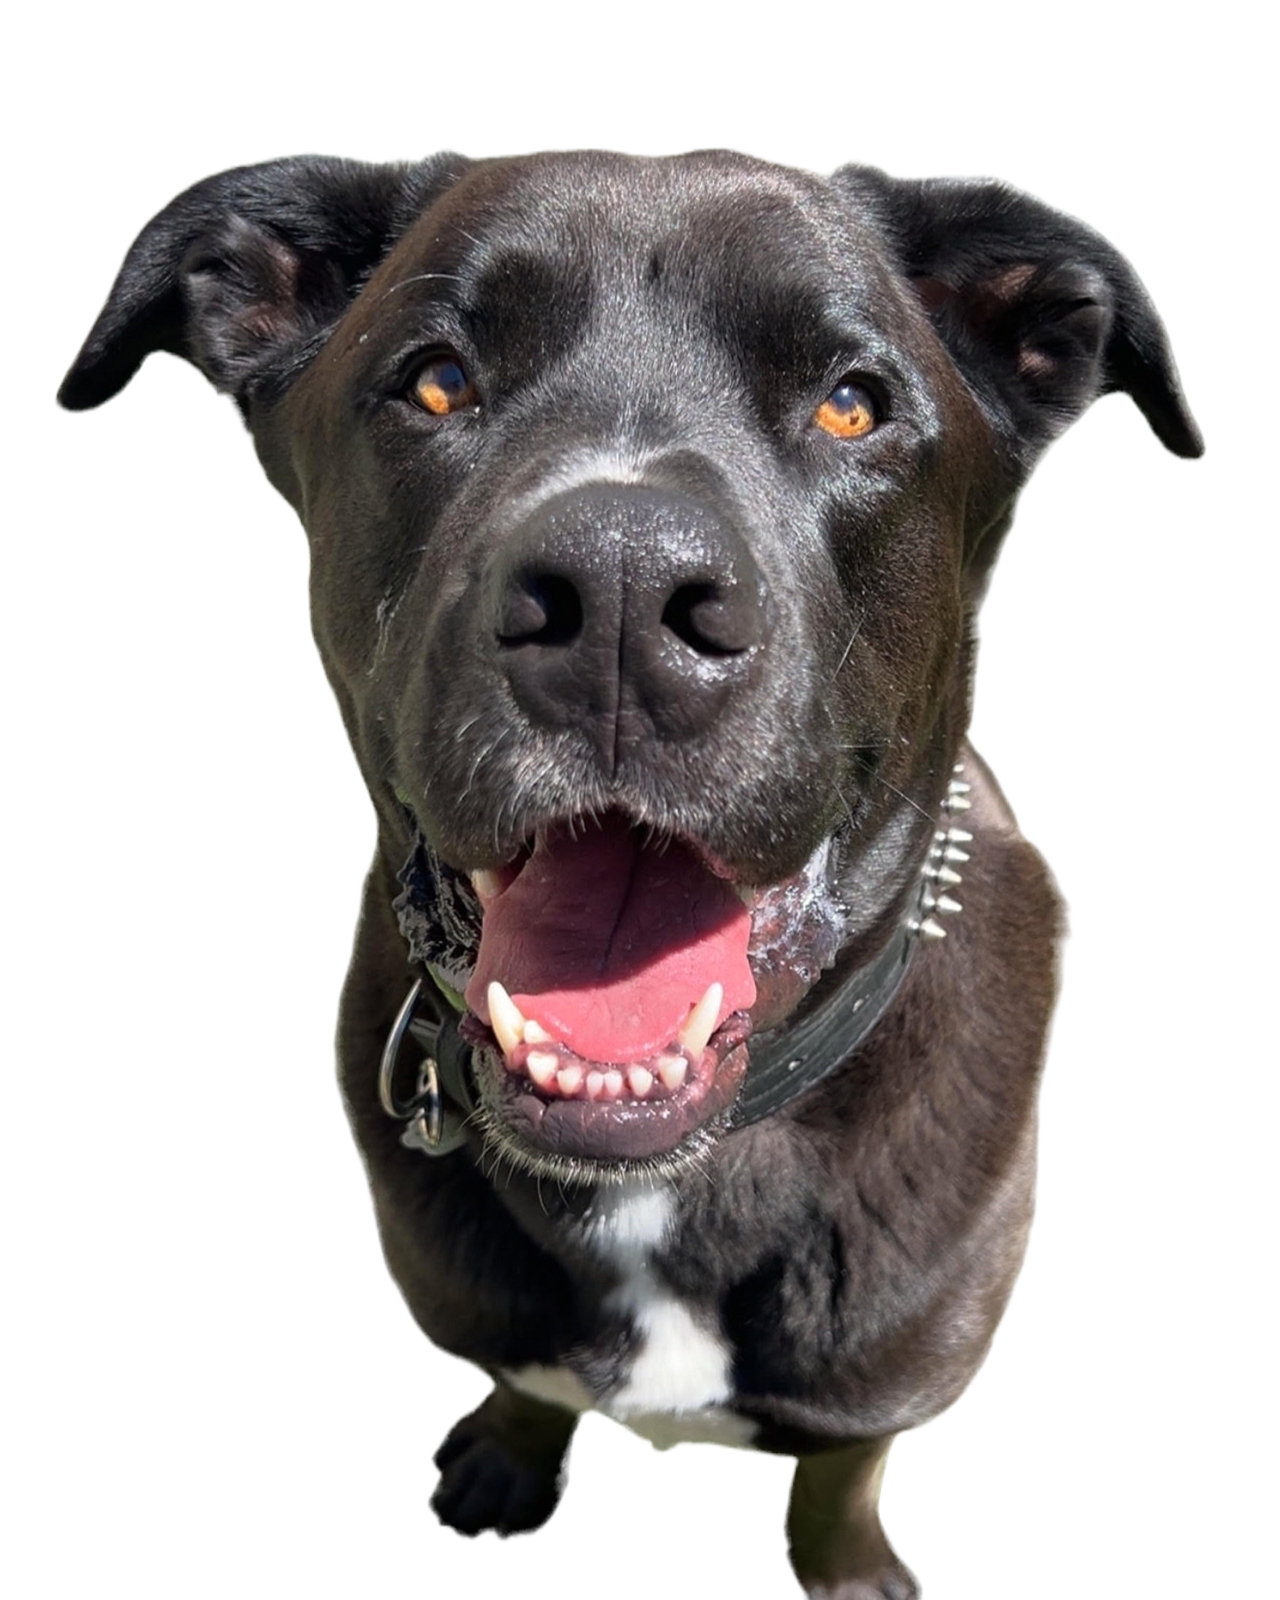
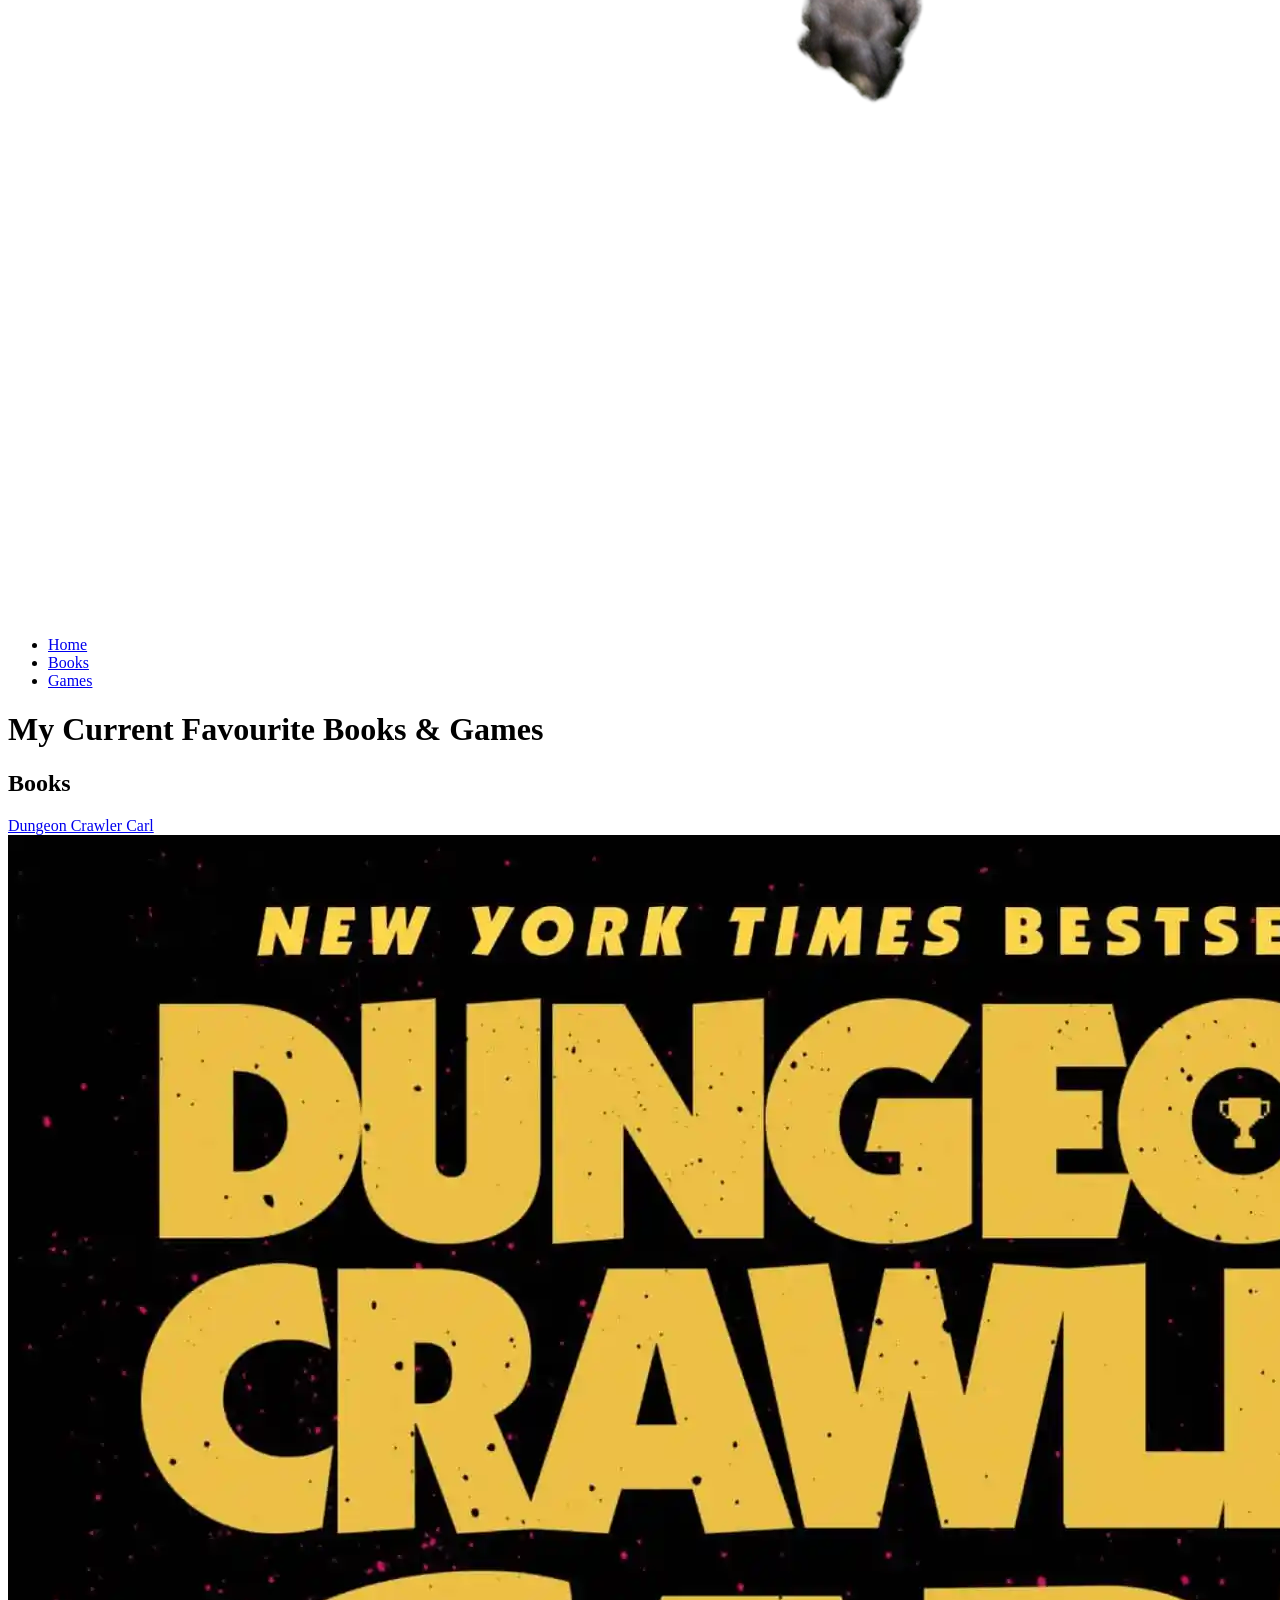
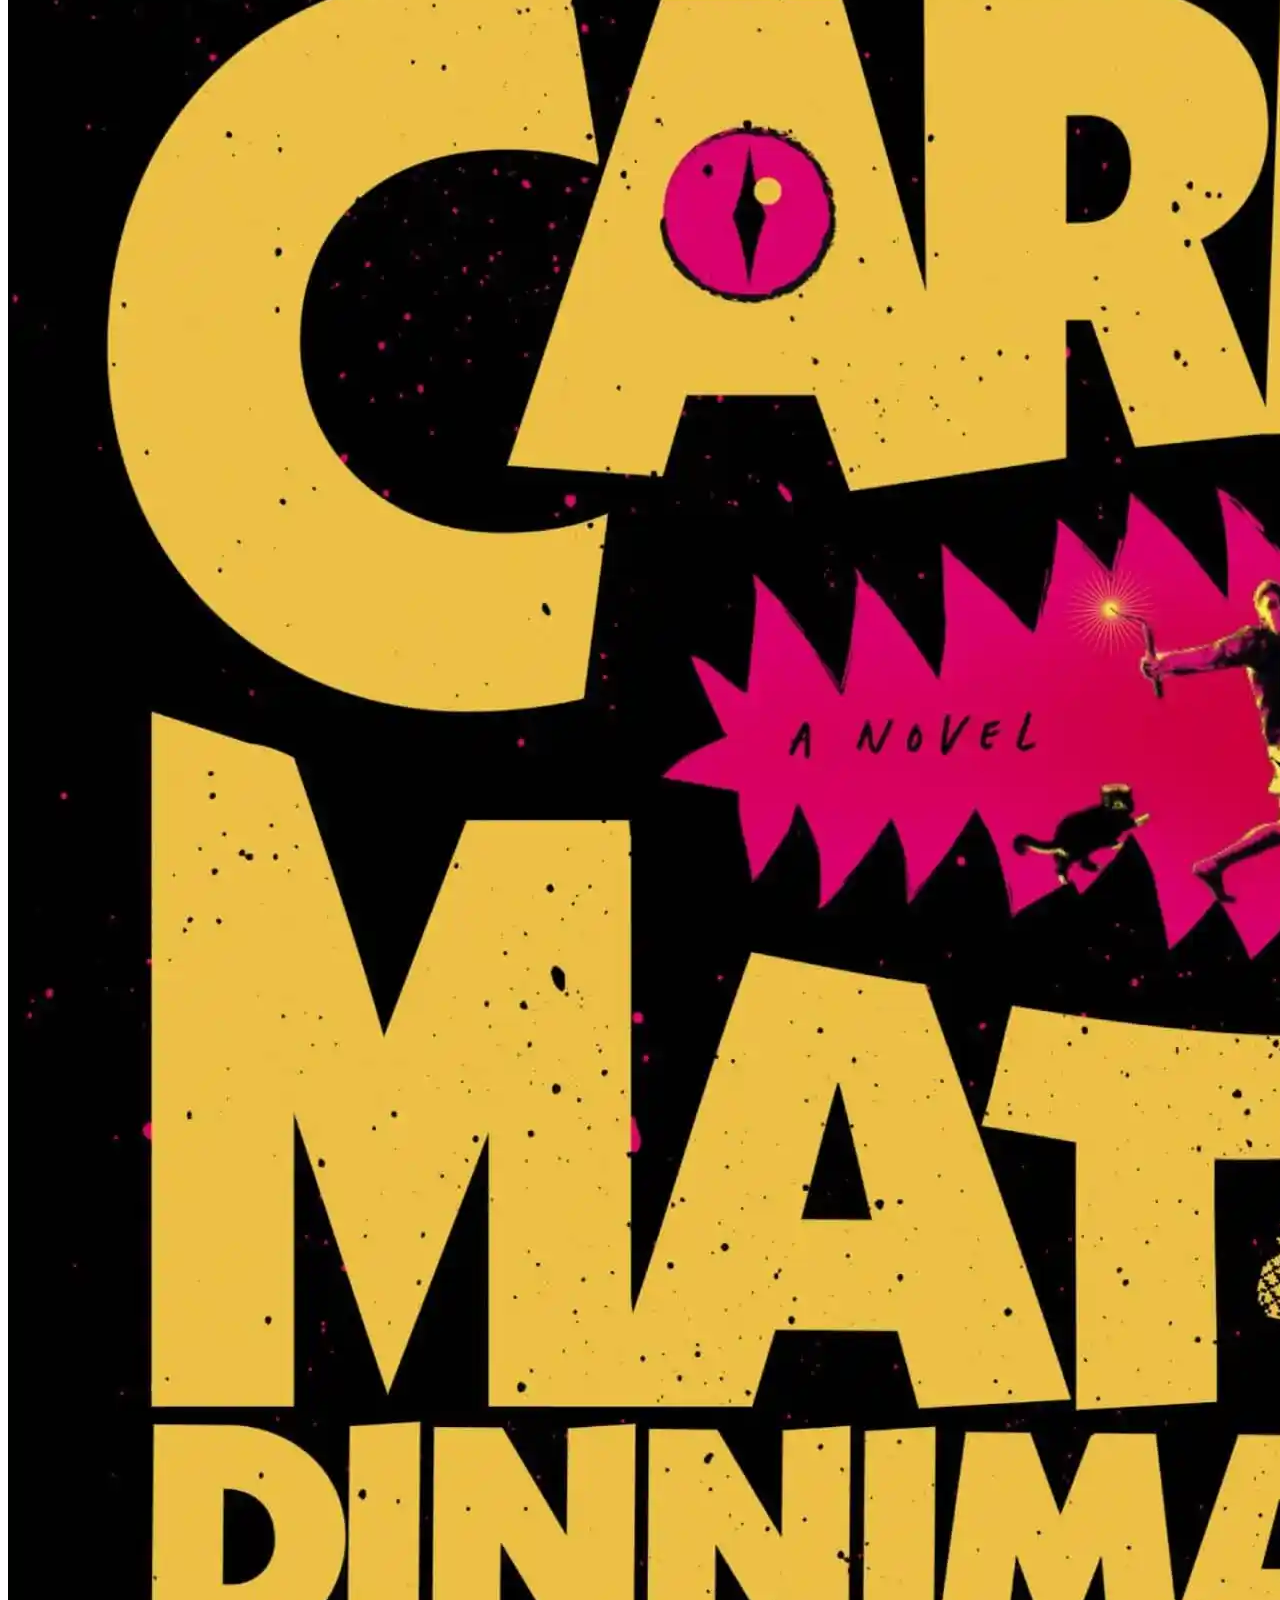
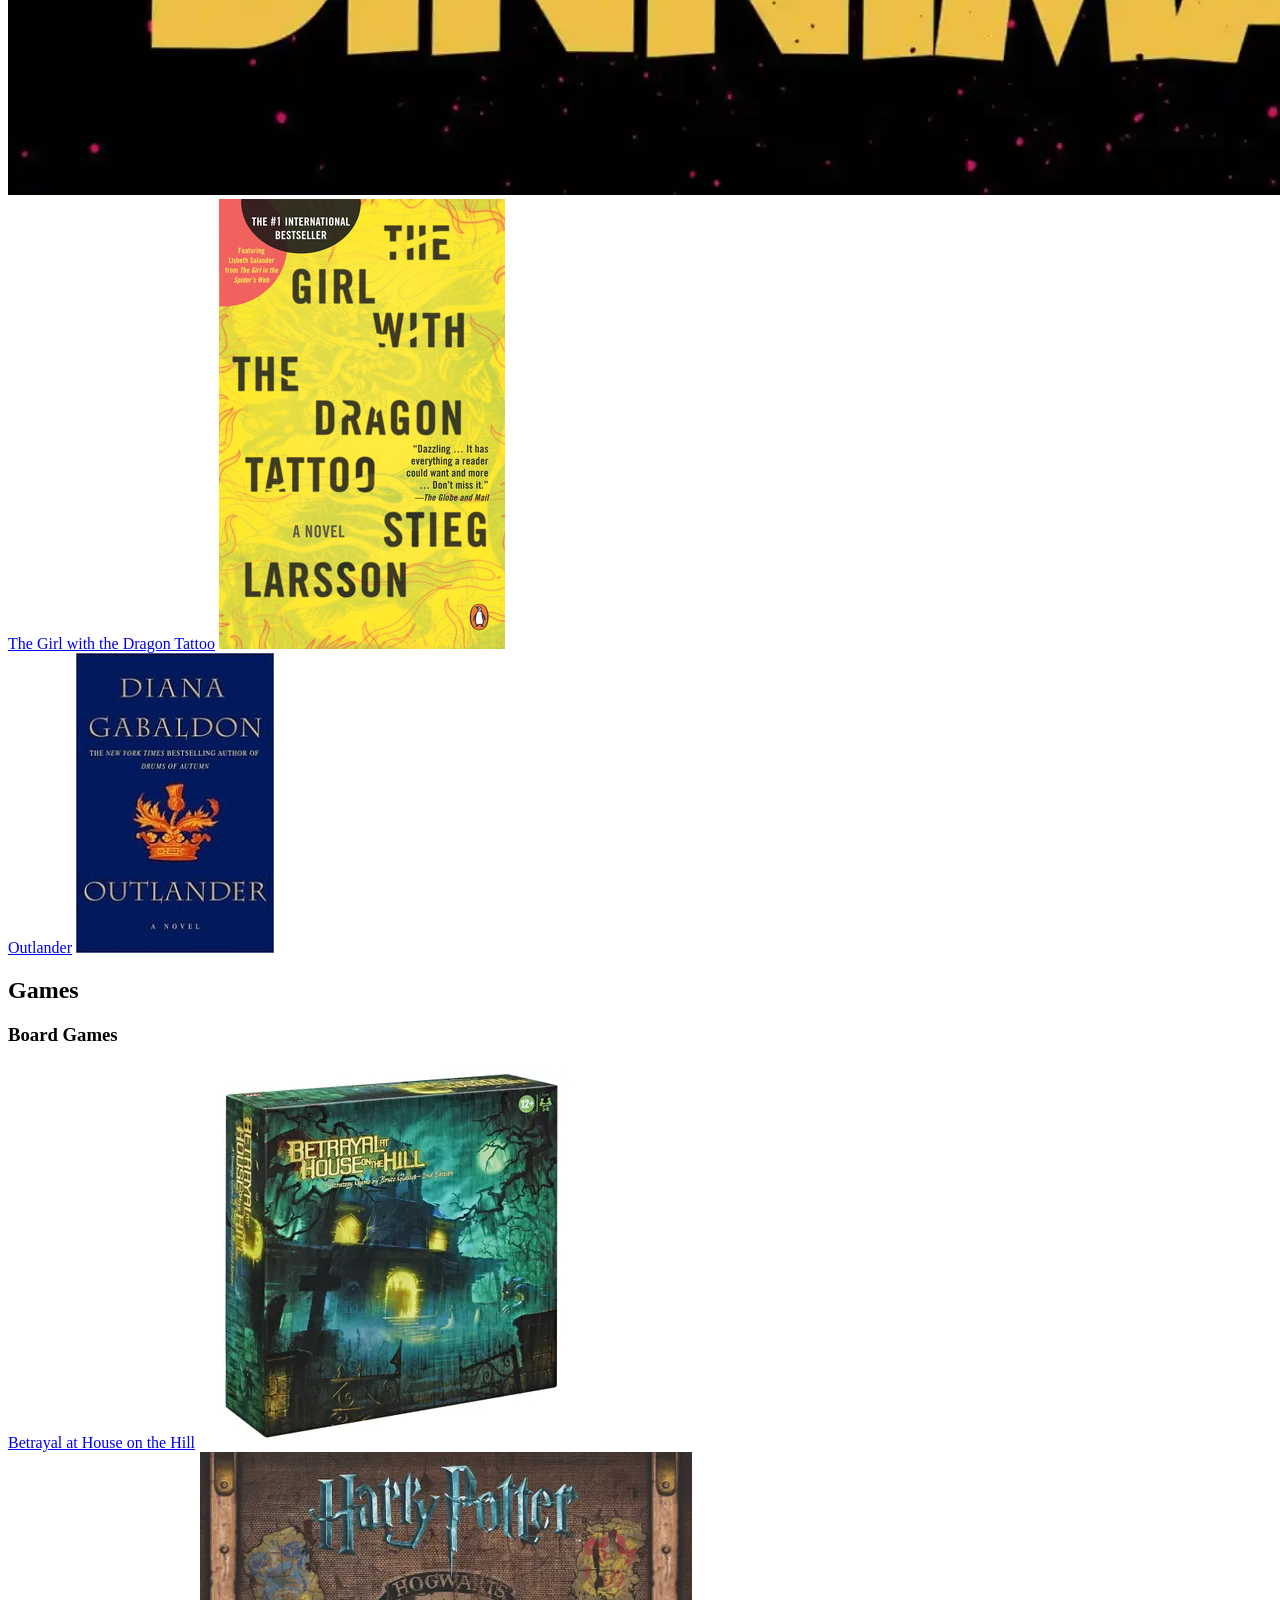
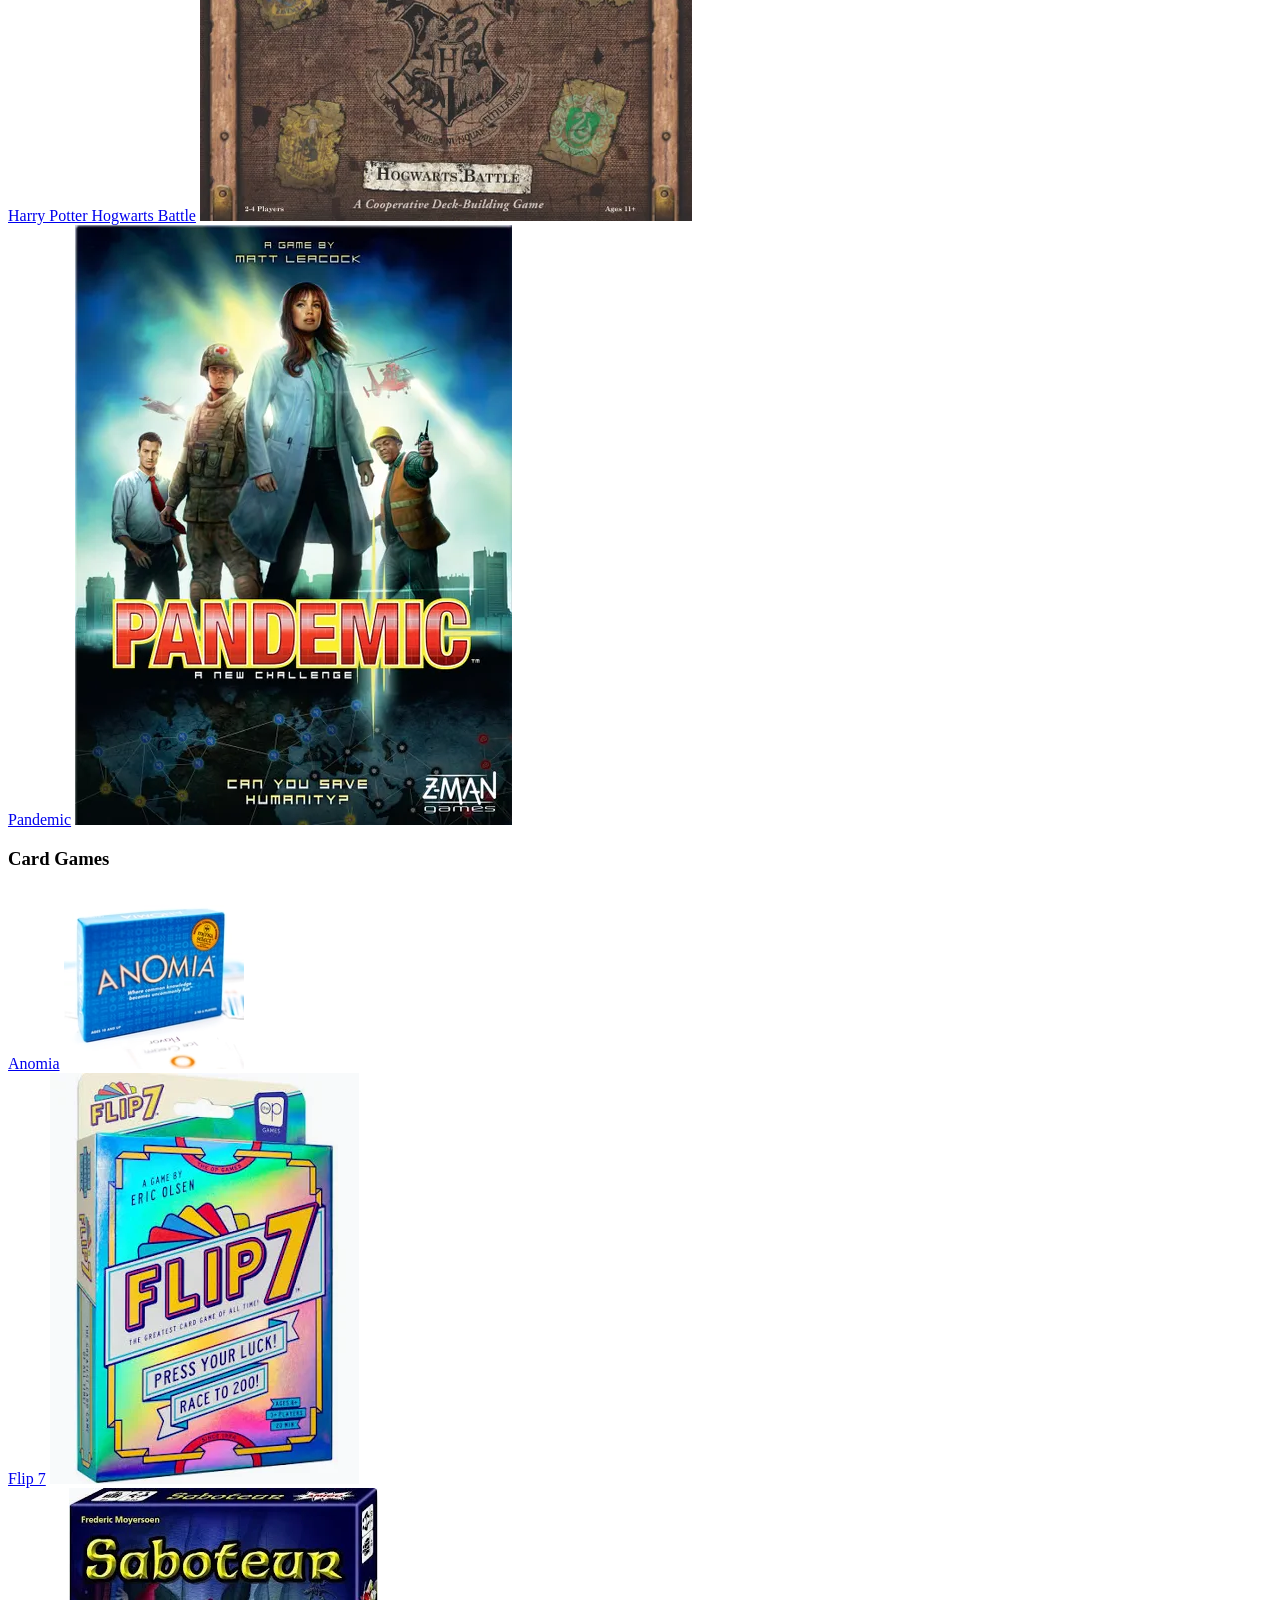
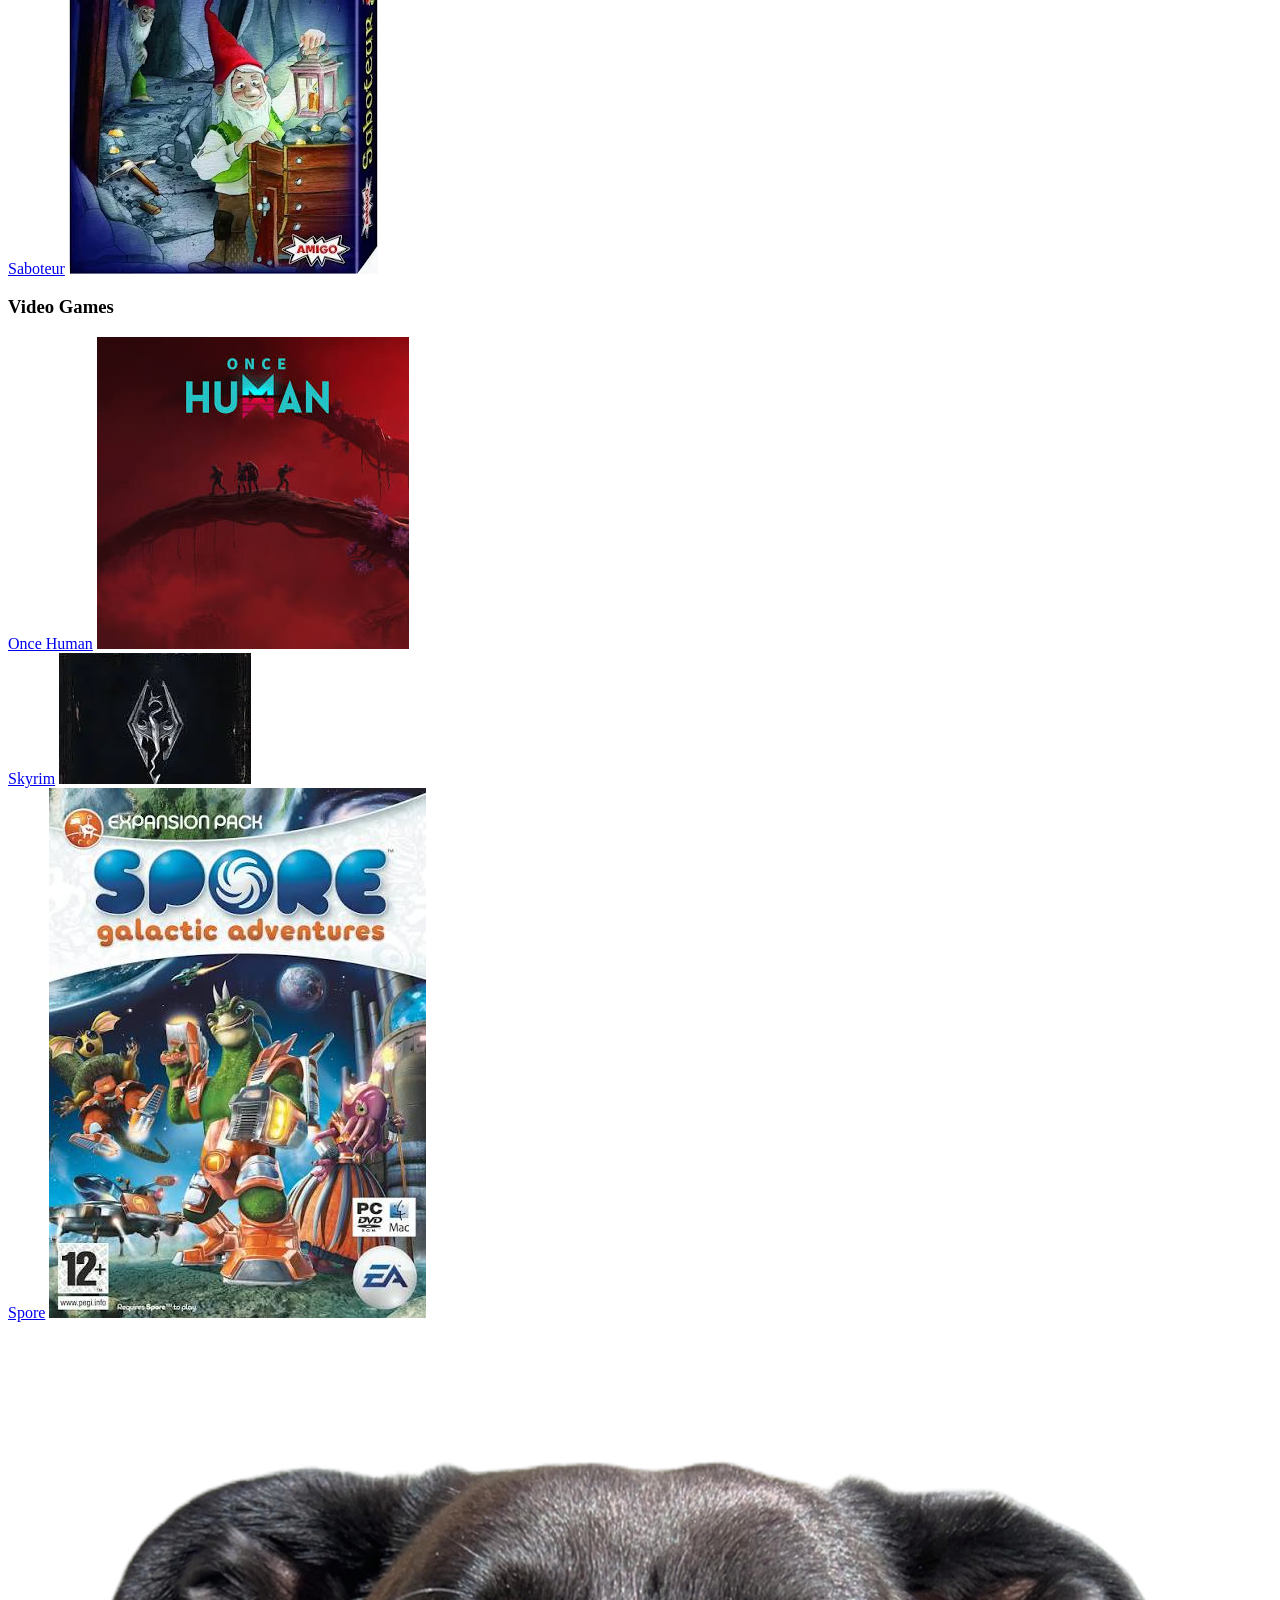
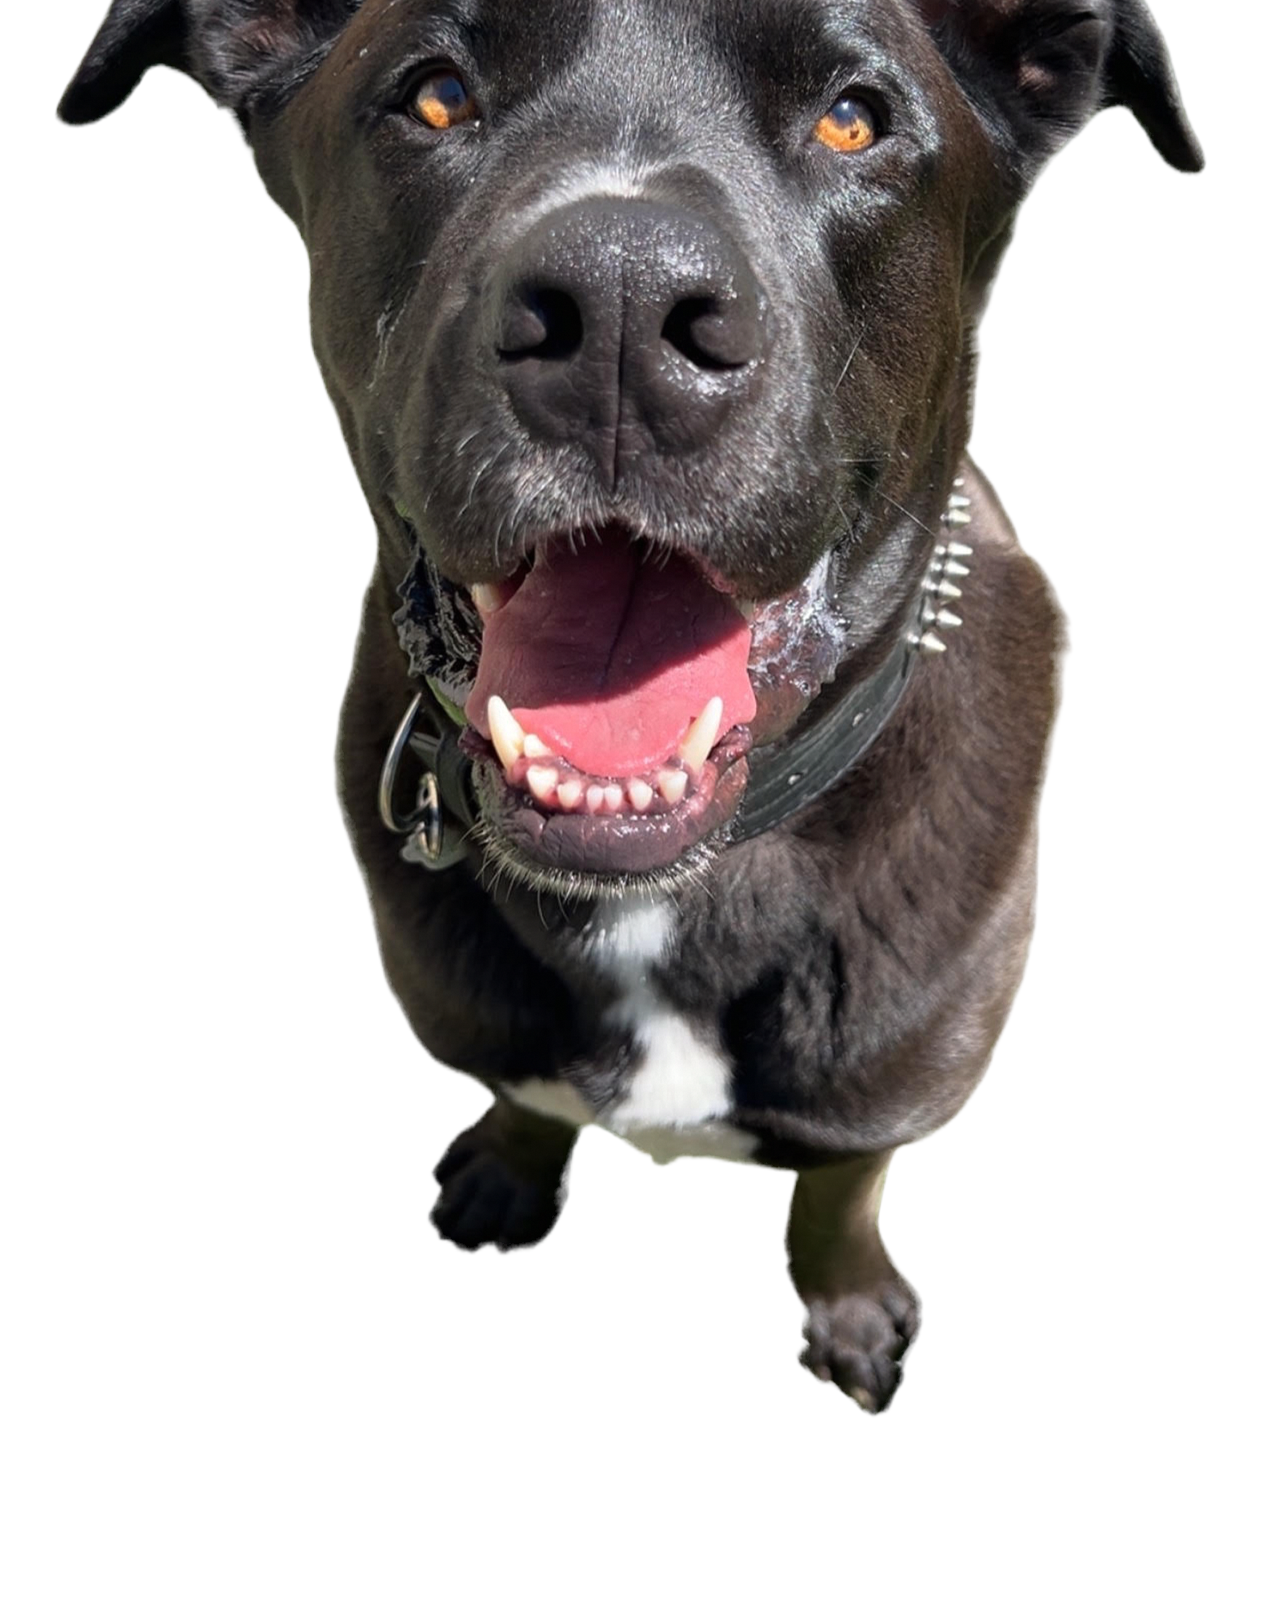
==== html/index.html @ c3594dae "Project1 for FNTC" ====
<!DOCTYPE html>
<html lang="en">
<head>
    <meta charset="UTF-8">
    <meta name="viewport" content="width=device-width, initial-scale=1.0">
    <title>Home</title>
     <link rel="stylesheet" href="/CSS/style.css" />
</head>
<body>
    <header>
      <nav class="header__nav">
        <div class="header__logo">
          <img
            class="header__logo-image"
            src="/images/chief.png"
            alt="Chief.png"
          />
        </div>
        <div class="header__main">
          <ul class="header__links">
            <li class="header__item">
              <a href="./index.html" class="header__link">Home</a>
            </li>
            <li class="header__item">
              <a href="./books.html" class="header__link">Books</a>
            </li>
            <li class="header__item">
              <a href="./games.html" class="header__link">Games</a>
            </li>
          </ul>
        </div>
      </nav>
    </header>
    <main>
        <h1>My Current Favourite Books & Games</h1>
        <h2>Books</h2>
        <div class="container">
            
            <div>
                <a href="https://mattdinniman.com/books/dungeon-crawler-carl/" class="container__link">Dungeon Crawler Carl</a>
                <img class="container" src="/images/dungeon-crawler-carl.webp" alt="Dungeon Crawler Carl by Matt Dinniman"/>
            </div>
            <div>
                <a href="https://www.penguinrandomhouse.ca/books/417518/the-girl-with-the-dragon-tattoo-by-stieg-larsson/9780143198369" class="container__link">The Girl with the Dragon Tattoo</a>
                <img class="container" src="/images/the-girl-with-the-dragon-tattoo.jpg" alt="The Girl with the Dragon Tattoo by Stieg Larsson"/>
            </div> 
            <div>
                <a href="https://dianagabaldon.com/books/outlander-series/" class="container__link">Outlander</a>
                <img class="container" src="/images/outlander.jpg" alt="The Outlander by Diana Gabaldon"/></div>
            </div>
               
        </div>
        <h2>Games</h2>
        <h3>Board Games</h3>
        <div class="container">
            <div>
                <a href="https://instructions.hasbro.com/en-ca/instruction/avalon-hill-betrayal-at-house-on-the-hill-second-edition-cooperative-board-game-for-ages-12-and-up-for-3-6-players" class="container__link">Betrayal at House on the Hill</a>
                <img class="container" src="/images/betrayal-at-house-on-the-hill.webp" alt="Betrayal at House on the Hill by Avalon Hill"/>
            </div>
            <div>
                <a href="https://boardgamegeek.com/boardgame/199042/harry-potter-hogwarts-battle" class="container__link">Harry Potter Hogwarts Battle</a>
                <img class="container" src="/images/harry-potter-hogwarts-battle.webp" alt="Harry Potter Hogwarts Battle by Op Games"/>
            </div>
            <div>
                <a href="https://boardgamegeek.com/boardgame/30549/pandemic" class="container__link">Pandemic</a>
                <img class="container" src="/images/pandemic.webp" alt="Pandemic by Z-Man Games"/>
            </div>
        </div>
        <h3>Card Games</h3>
        <div class="container">
            <div>
                <a href="https://www.anomiapress.com/products/anomia" class="container__link">Anomia</a>
                <img class="container" src="/images/Anomia.avif" alt="Anomia by Anomia Press"/>
            </div>
            <div>
                <a href="https://theop.games/pages/flip-7?srsltid=AU7gw4WIaJhdNpQbfUJvyOV3wZC7dOpDWf_7i6WVW6EjPG38C1GKe40f" class="container__link">Flip 7</a>
                <img class="container" src="/images/flip-7.webp" alt="Flip 7 by OP Games"/>
            </div>
            <div>
                <a href="https://boardgamegeek.com/boardgame/9220/saboteur">Saboteur</a>
                <img class="container" src="/images/saboteur.webp" alt="Saboteur by Amigo"/>
            </div>
        </div>
        <h3>Video Games</h3>
        <div class="container">
            <div>
                <a href="https://www.oncehuman.game/" class="container__link">Once Human</a>
                <img class="container" src="/images/once-human.jpg" alt="Once Human by Starry Studio"/>
            </div>
            <div>
                <a href="https://elderscrolls.bethesda.net/en-US/skyrim10" class="container__link">Skyrim</a>
                <img class="container" src="/images/skyrim.webp" alt="Skyrim by Bethesda"/>
            </div>
            <div>
                <a href="https://www.spore.com/" class="container__link">Spore</a>
                <img class="container" src="/images/spore.jpg" alt="Spore by Maxis & Electronic"/>
            </div>
        </div>
    </main>
    <footer>
     <div class="footer__"></div>
      <div class="footer__logo">
          <img class="header__logo-image" src="/images/chief.png" alt="Chief.png" />
      </div>
    </footer>  
</body>
</html>
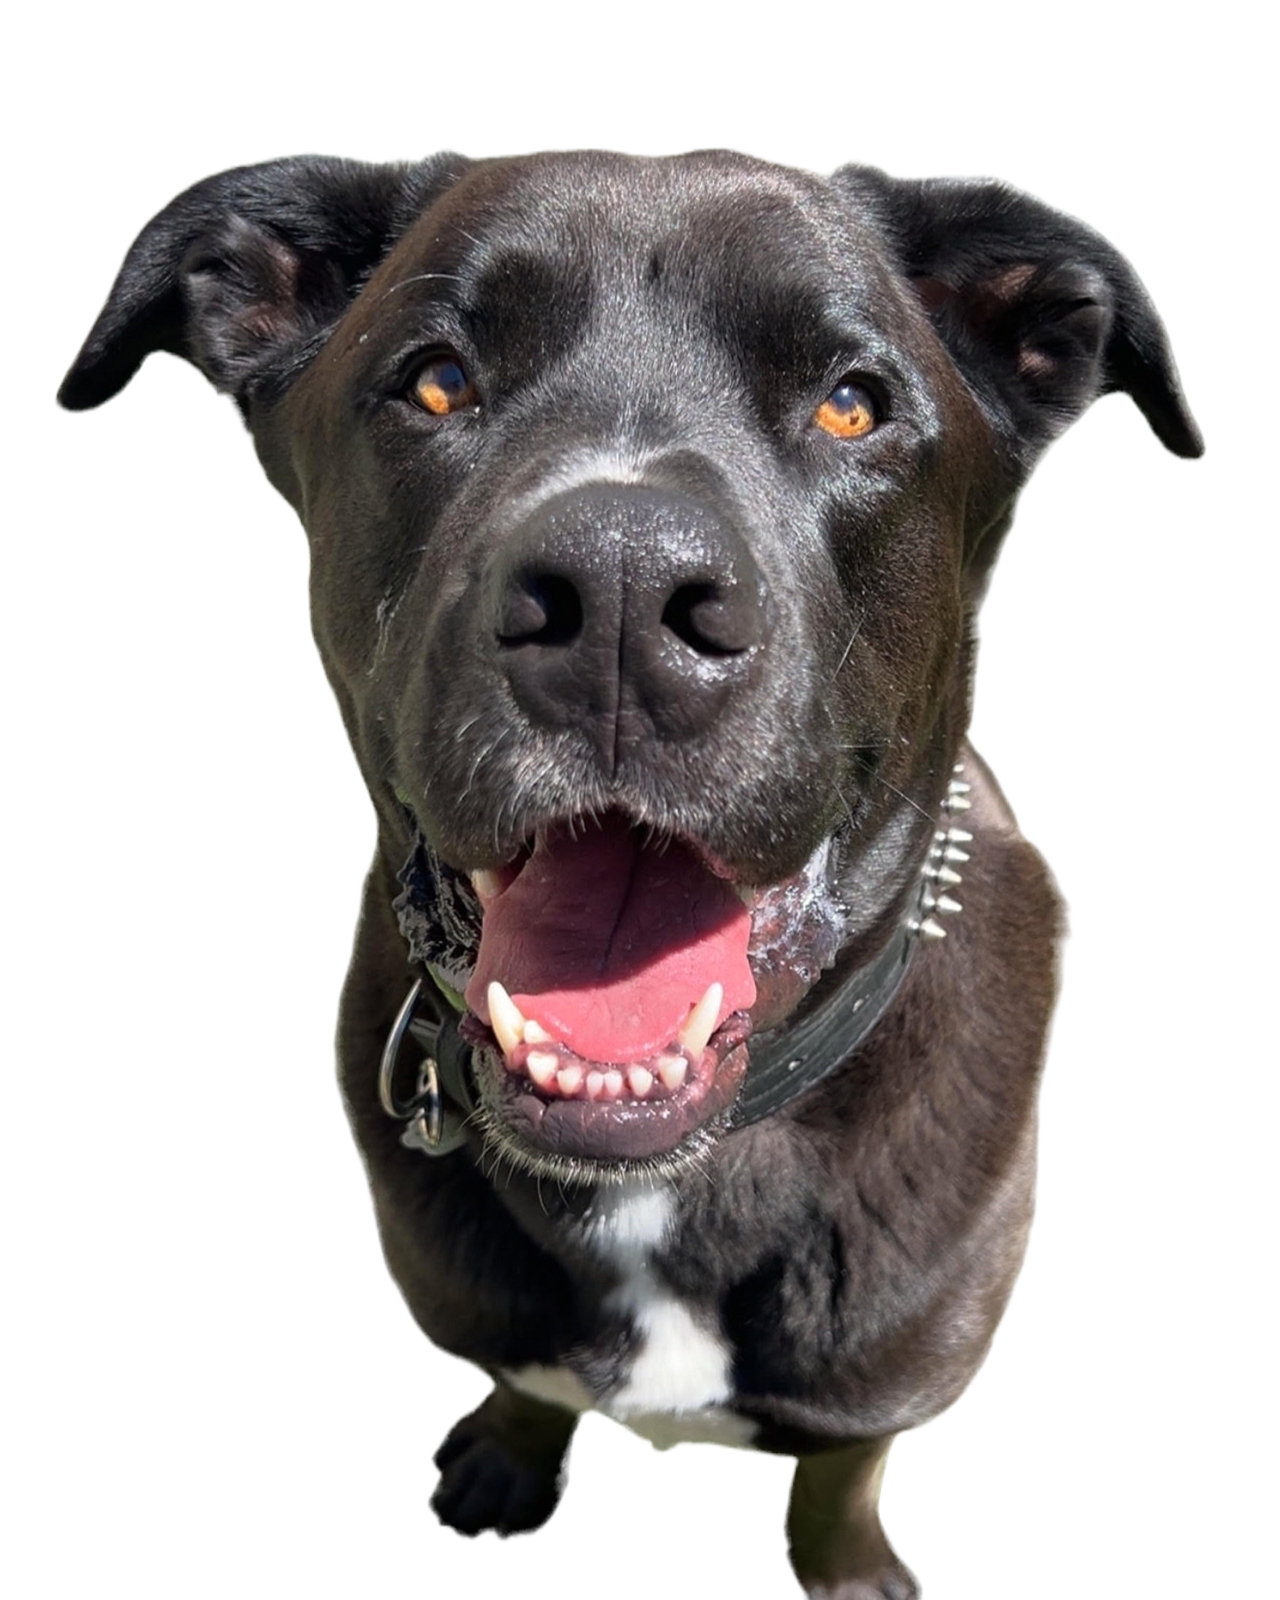
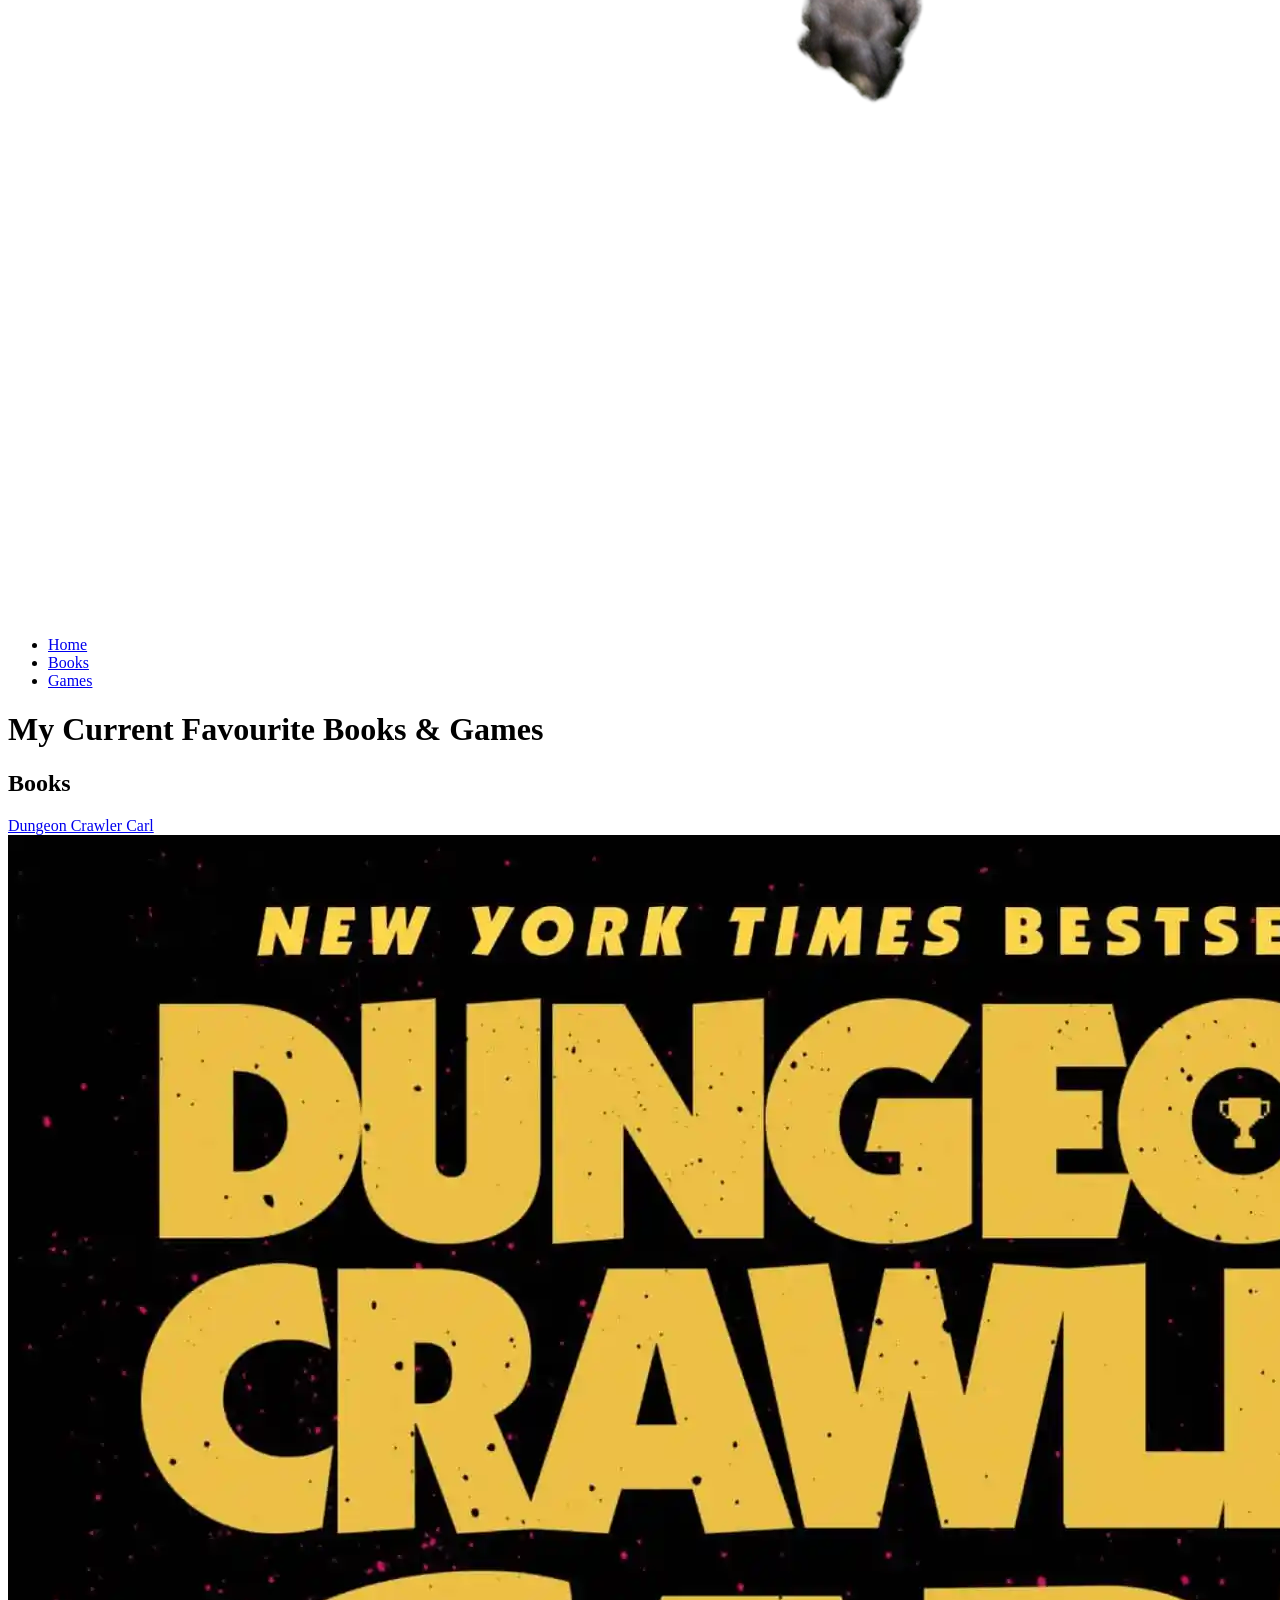
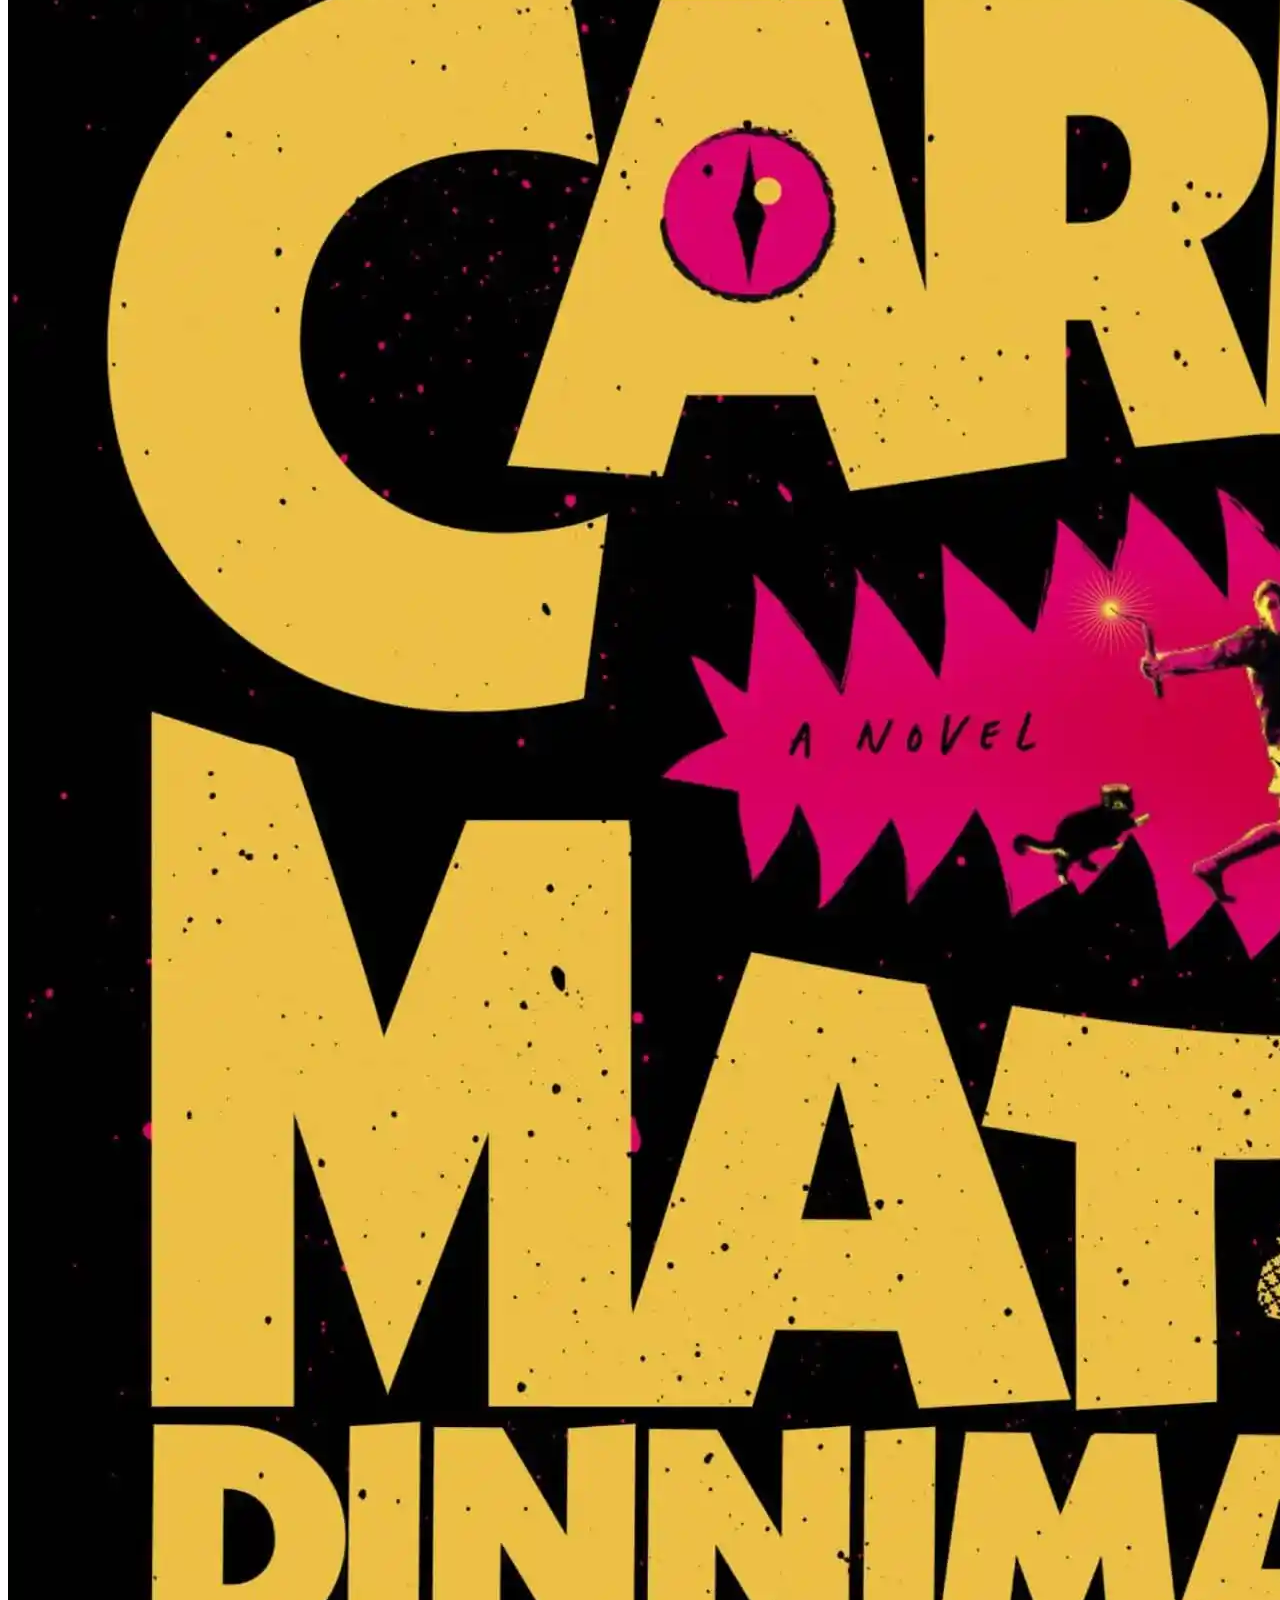
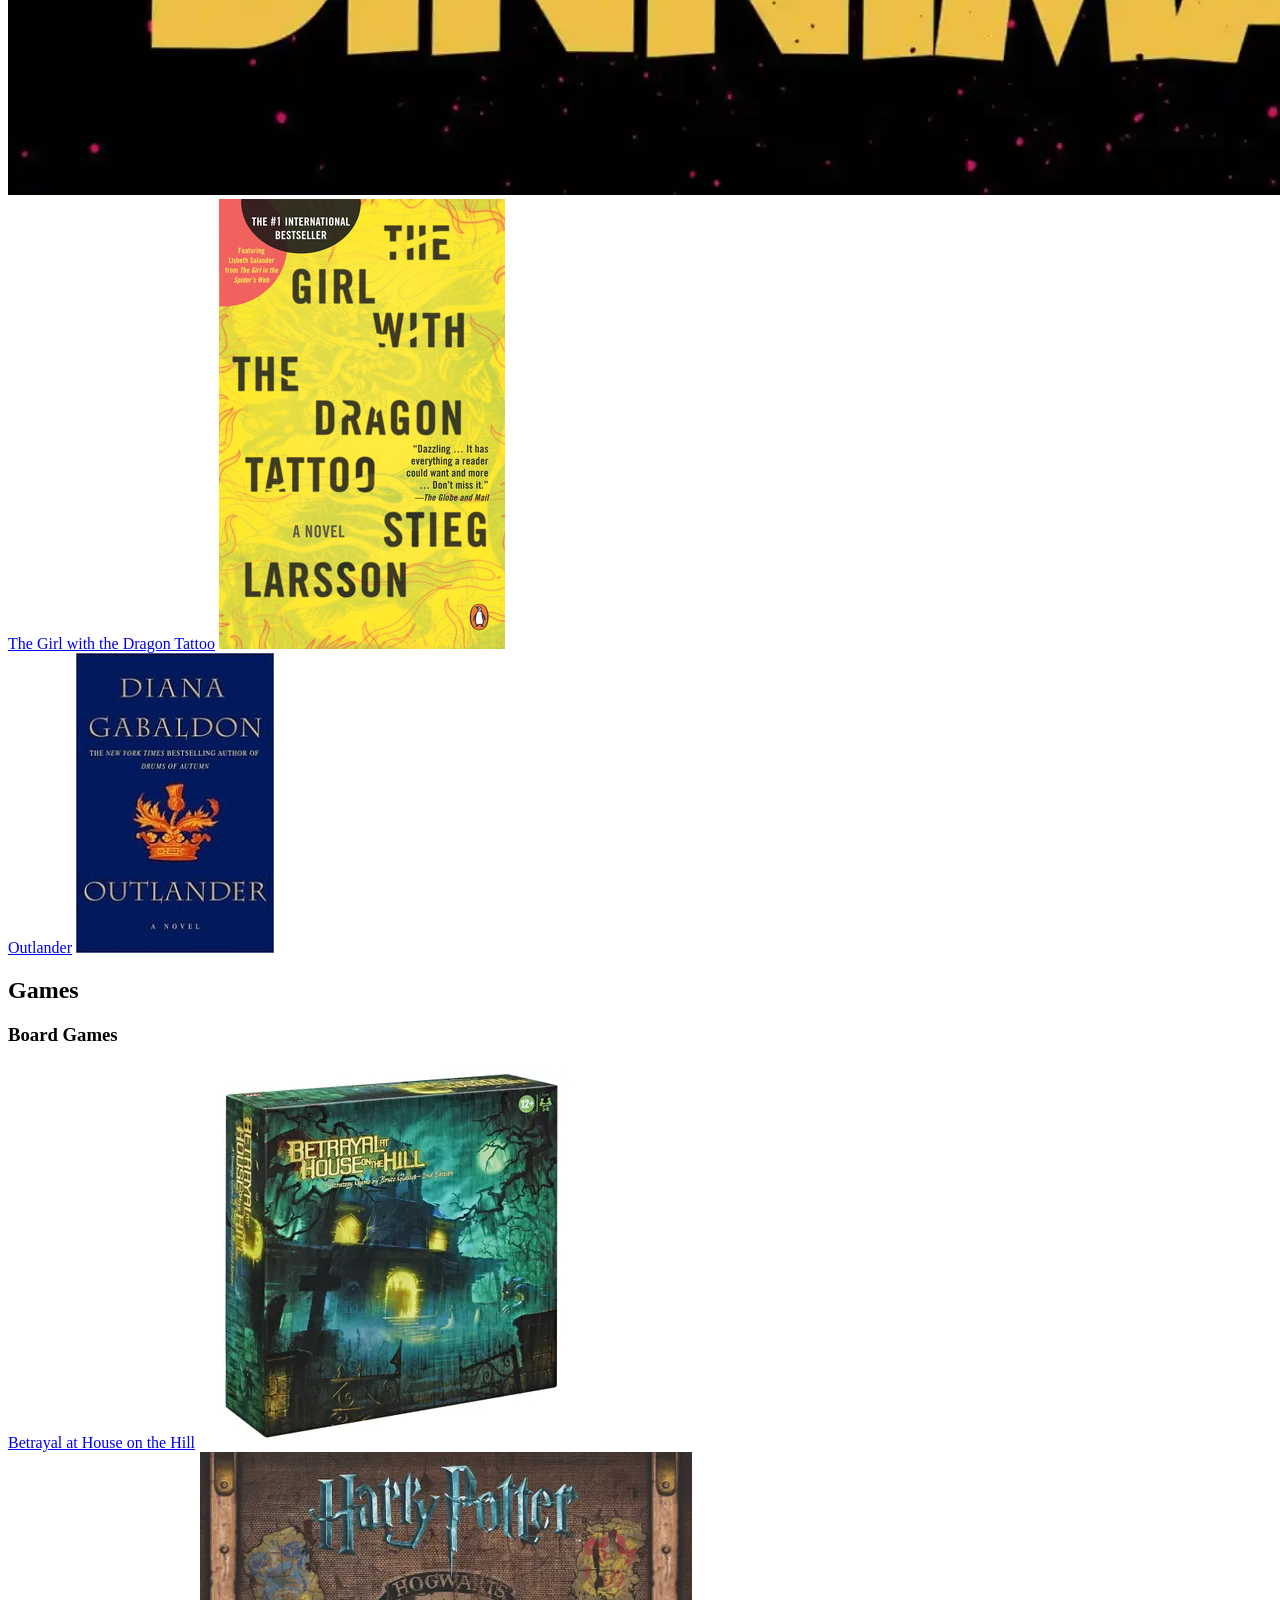
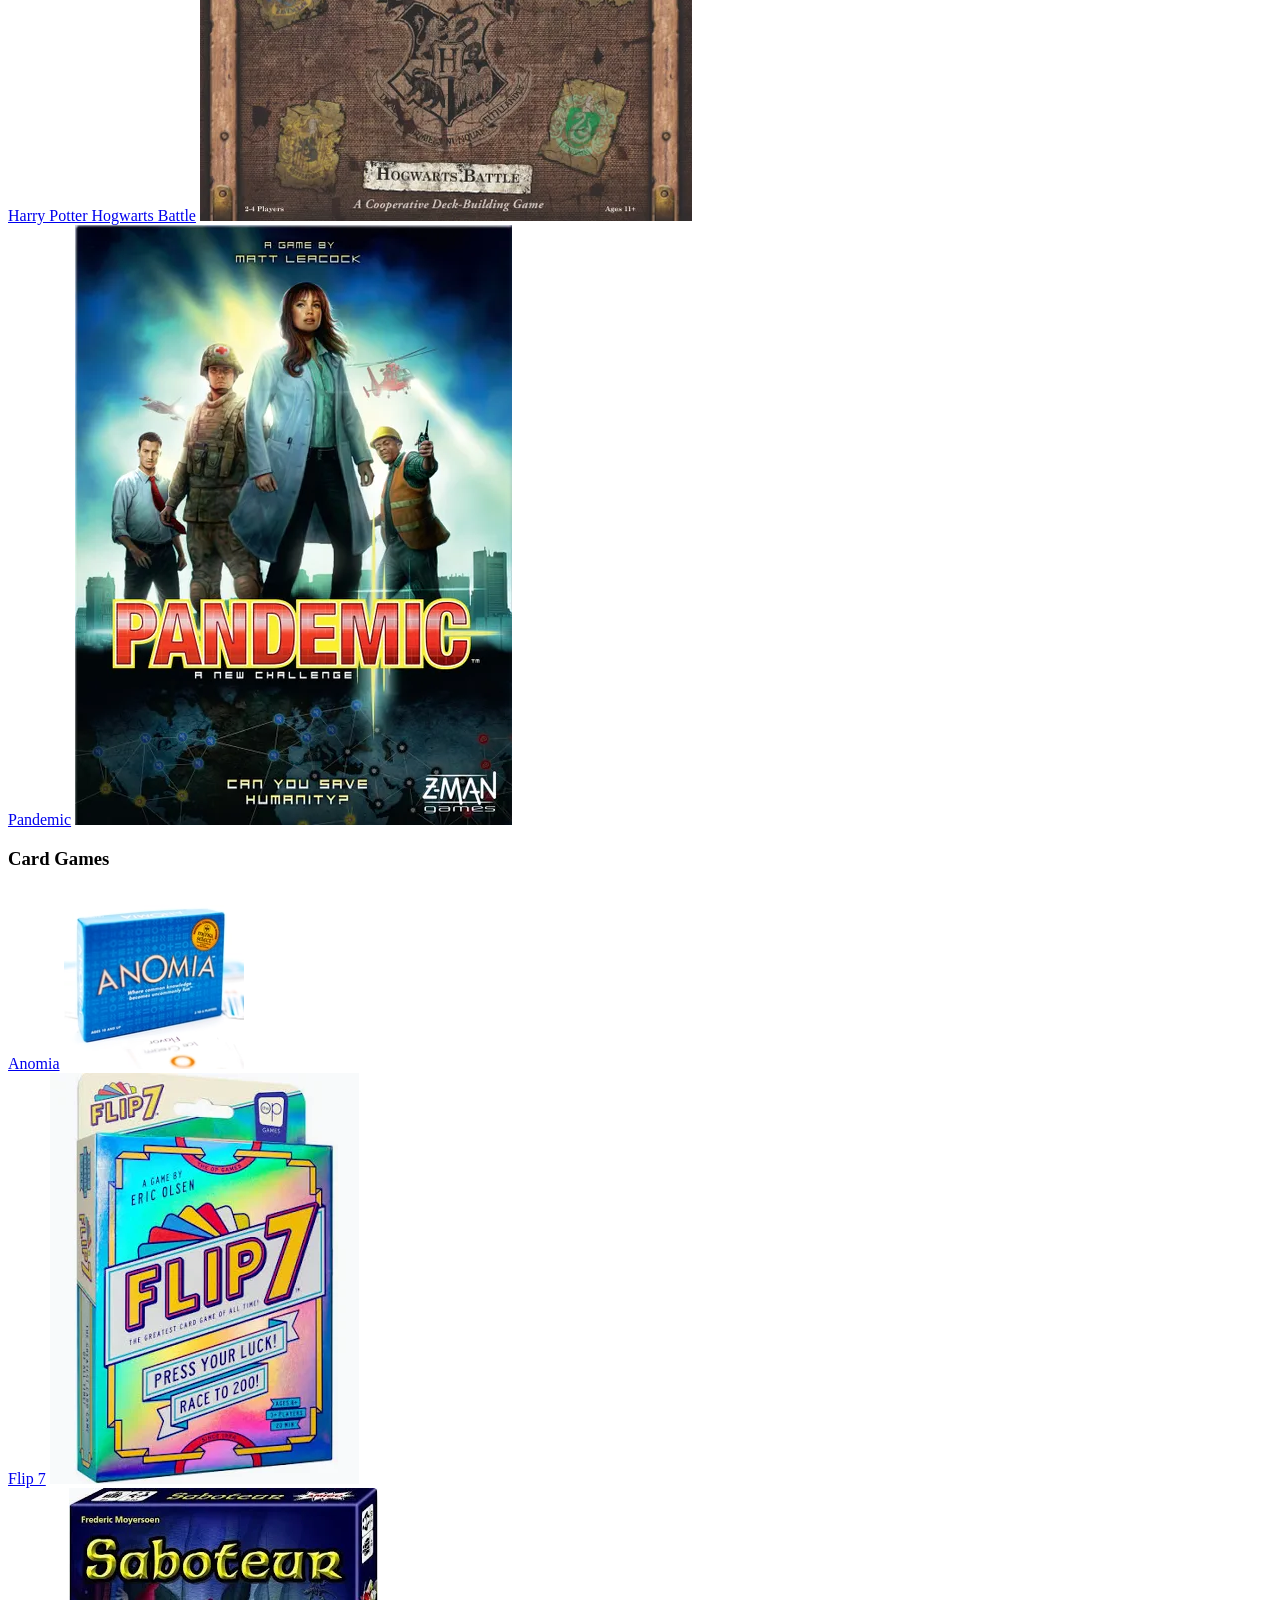
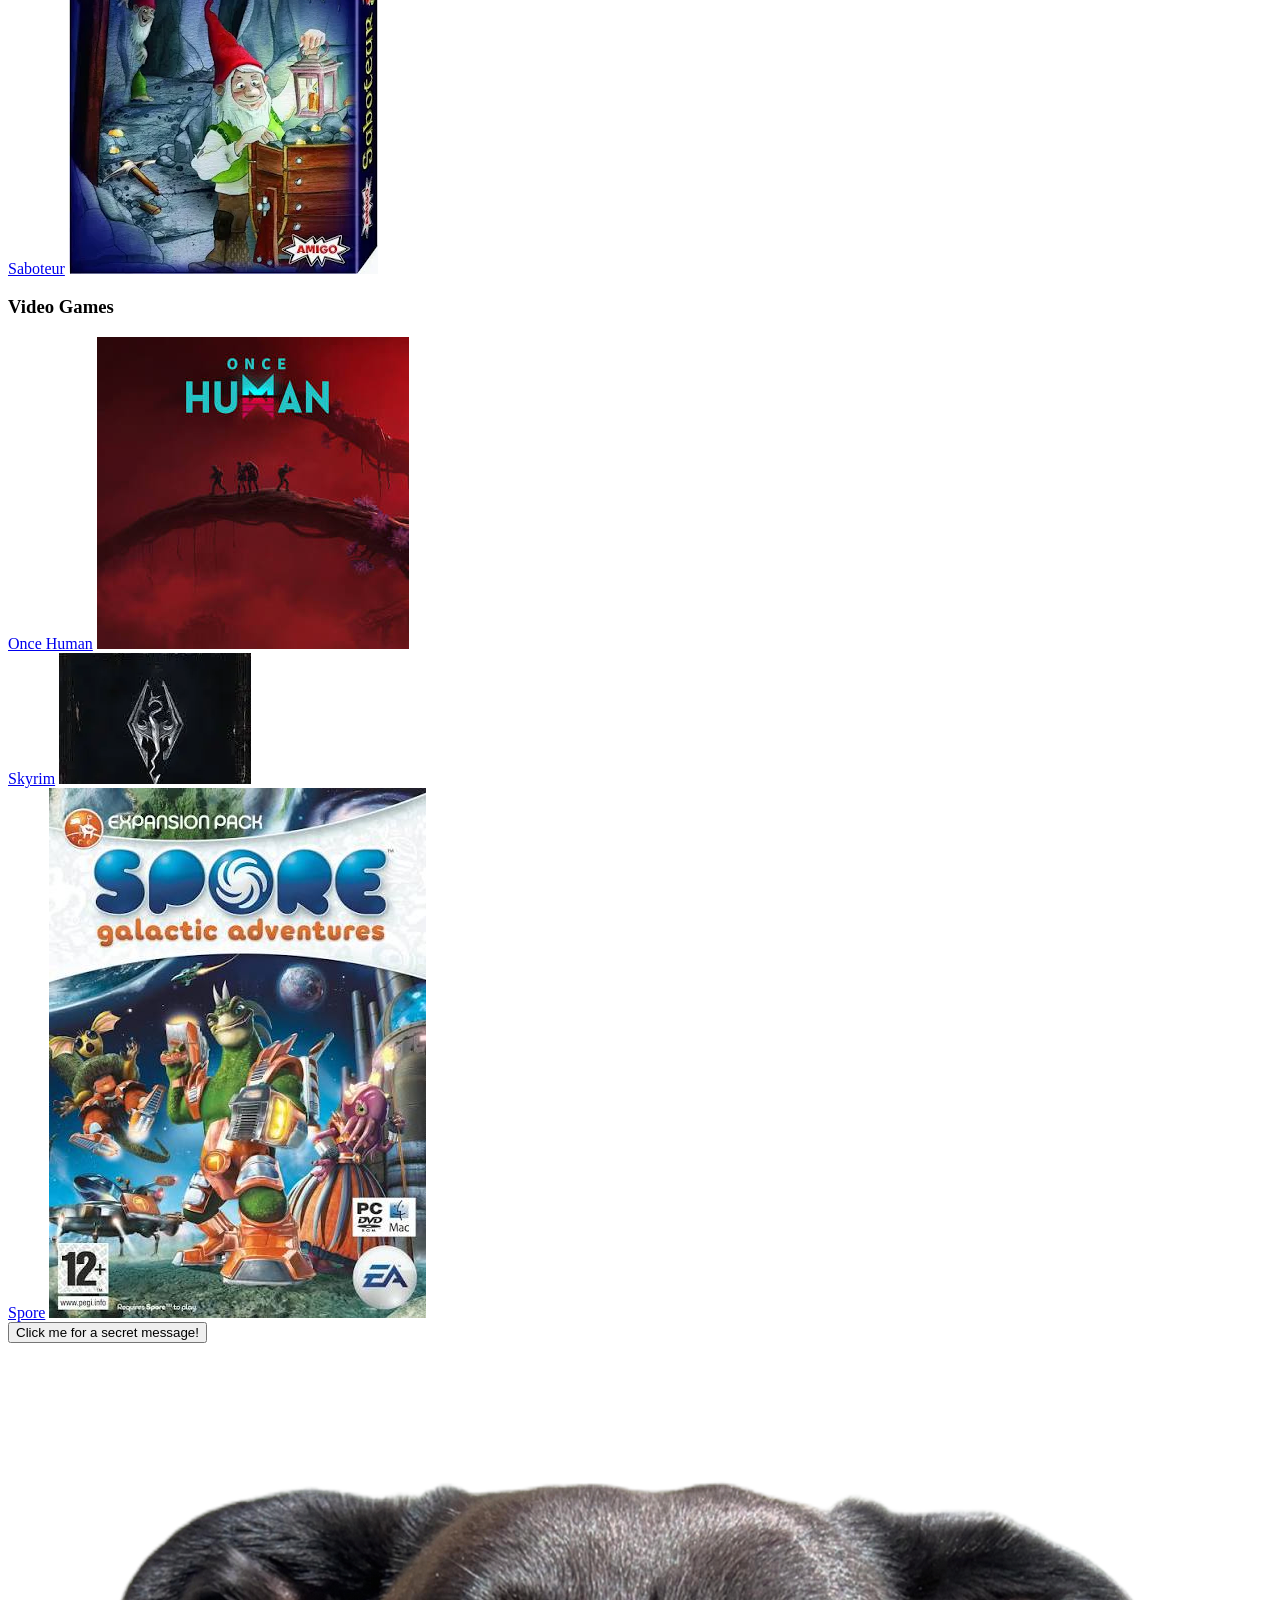
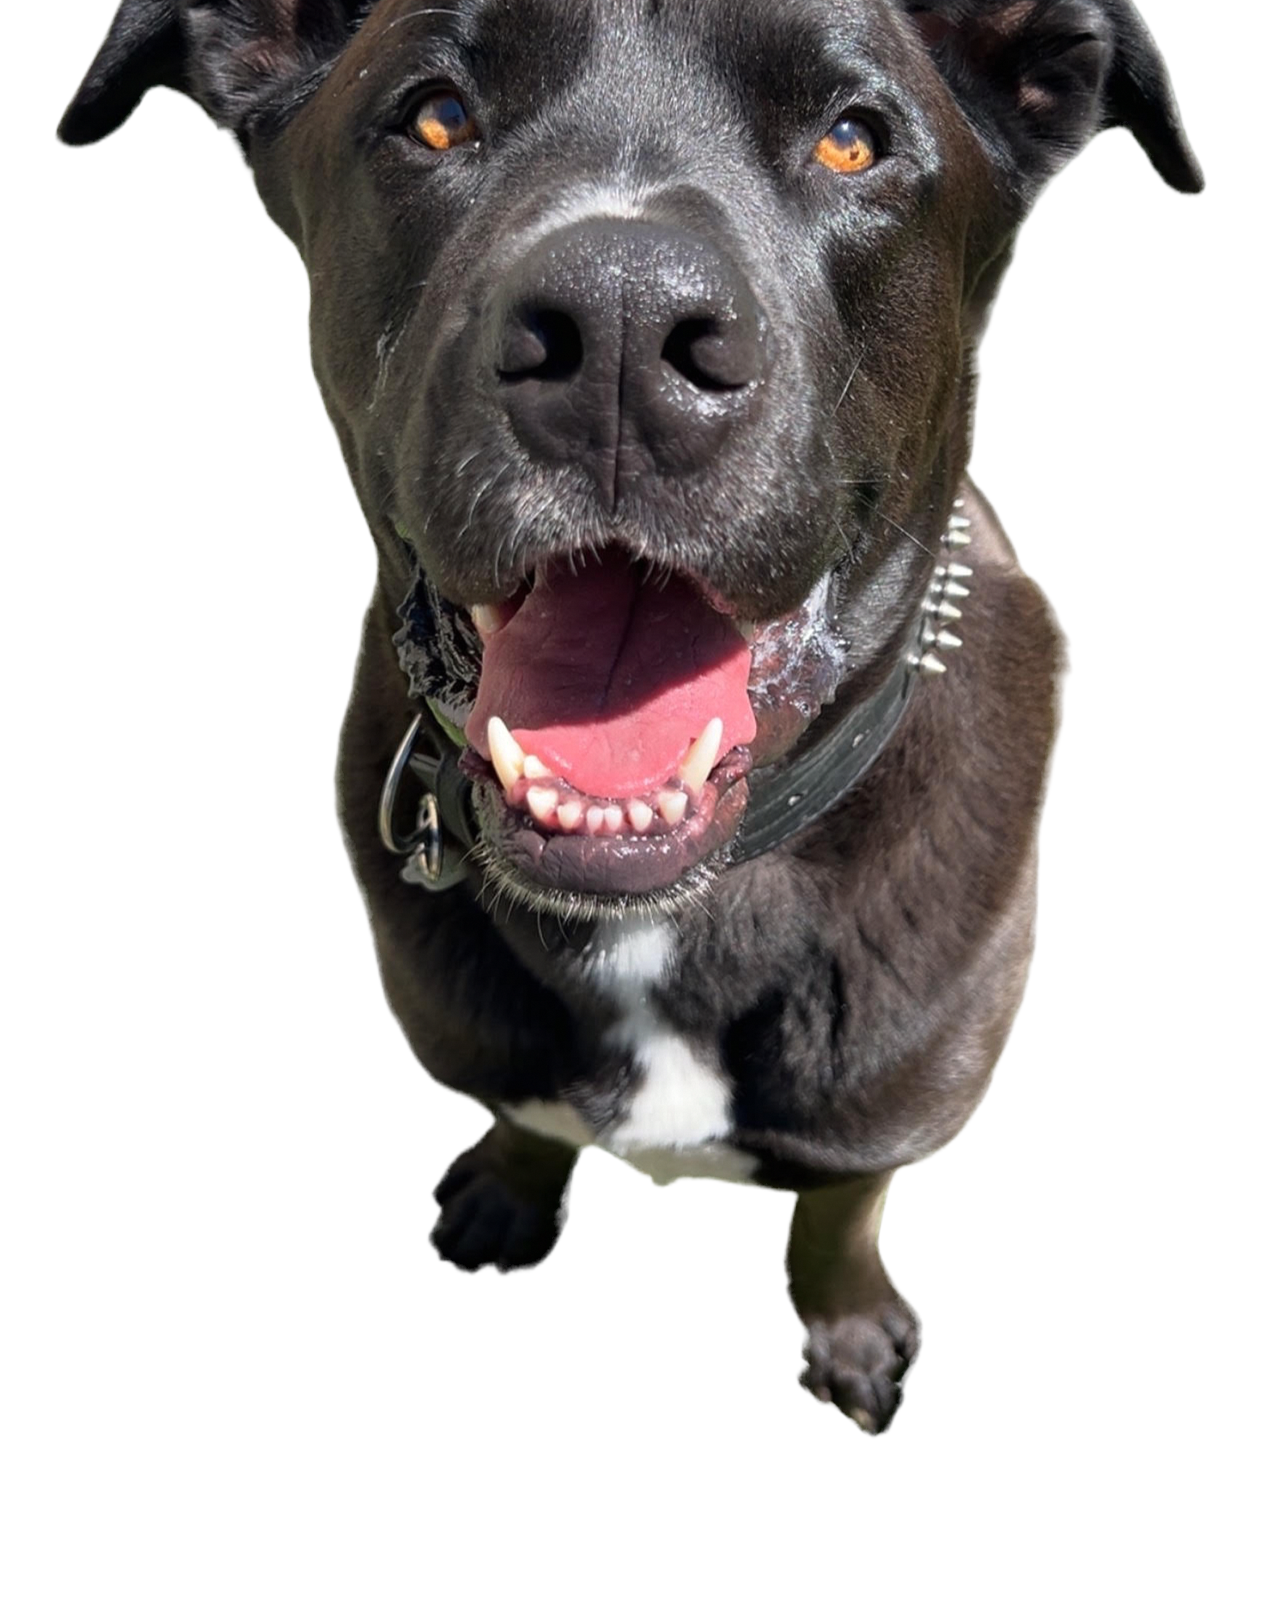
==== commit 6ff31409: "button element" ====
--- a/html/index.html
+++ b/html/index.html
@@ -35,7 +35,6 @@
         <h1>My Current Favourite Books & Games</h1>
         <h2>Books</h2>
         <div class="container">
-            
             <div>
                 <a href="https://mattdinniman.com/books/dungeon-crawler-carl/" class="container__link">Dungeon Crawler Carl</a>
                 <img class="container" src="/images/dungeon-crawler-carl.webp" alt="Dungeon Crawler Carl by Matt Dinniman"/>
@@ -47,8 +46,7 @@
             <div>
                 <a href="https://dianagabaldon.com/books/outlander-series/" class="container__link">Outlander</a>
                 <img class="container" src="/images/outlander.jpg" alt="The Outlander by Diana Gabaldon"/></div>
-            </div>
-               
+            </div>      
         </div>
         <h2>Games</h2>
         <h3>Board Games</h3>
@@ -96,6 +94,7 @@
                 <img class="container" src="/images/spore.jpg" alt="Spore by Maxis & Electronic"/>
             </div>
         </div>
+        <button type="button" onclick="alert('Have a wonderful day!')">Click me for a secret message!</button>
     </main>
     <footer>
      <div class="footer__"></div>
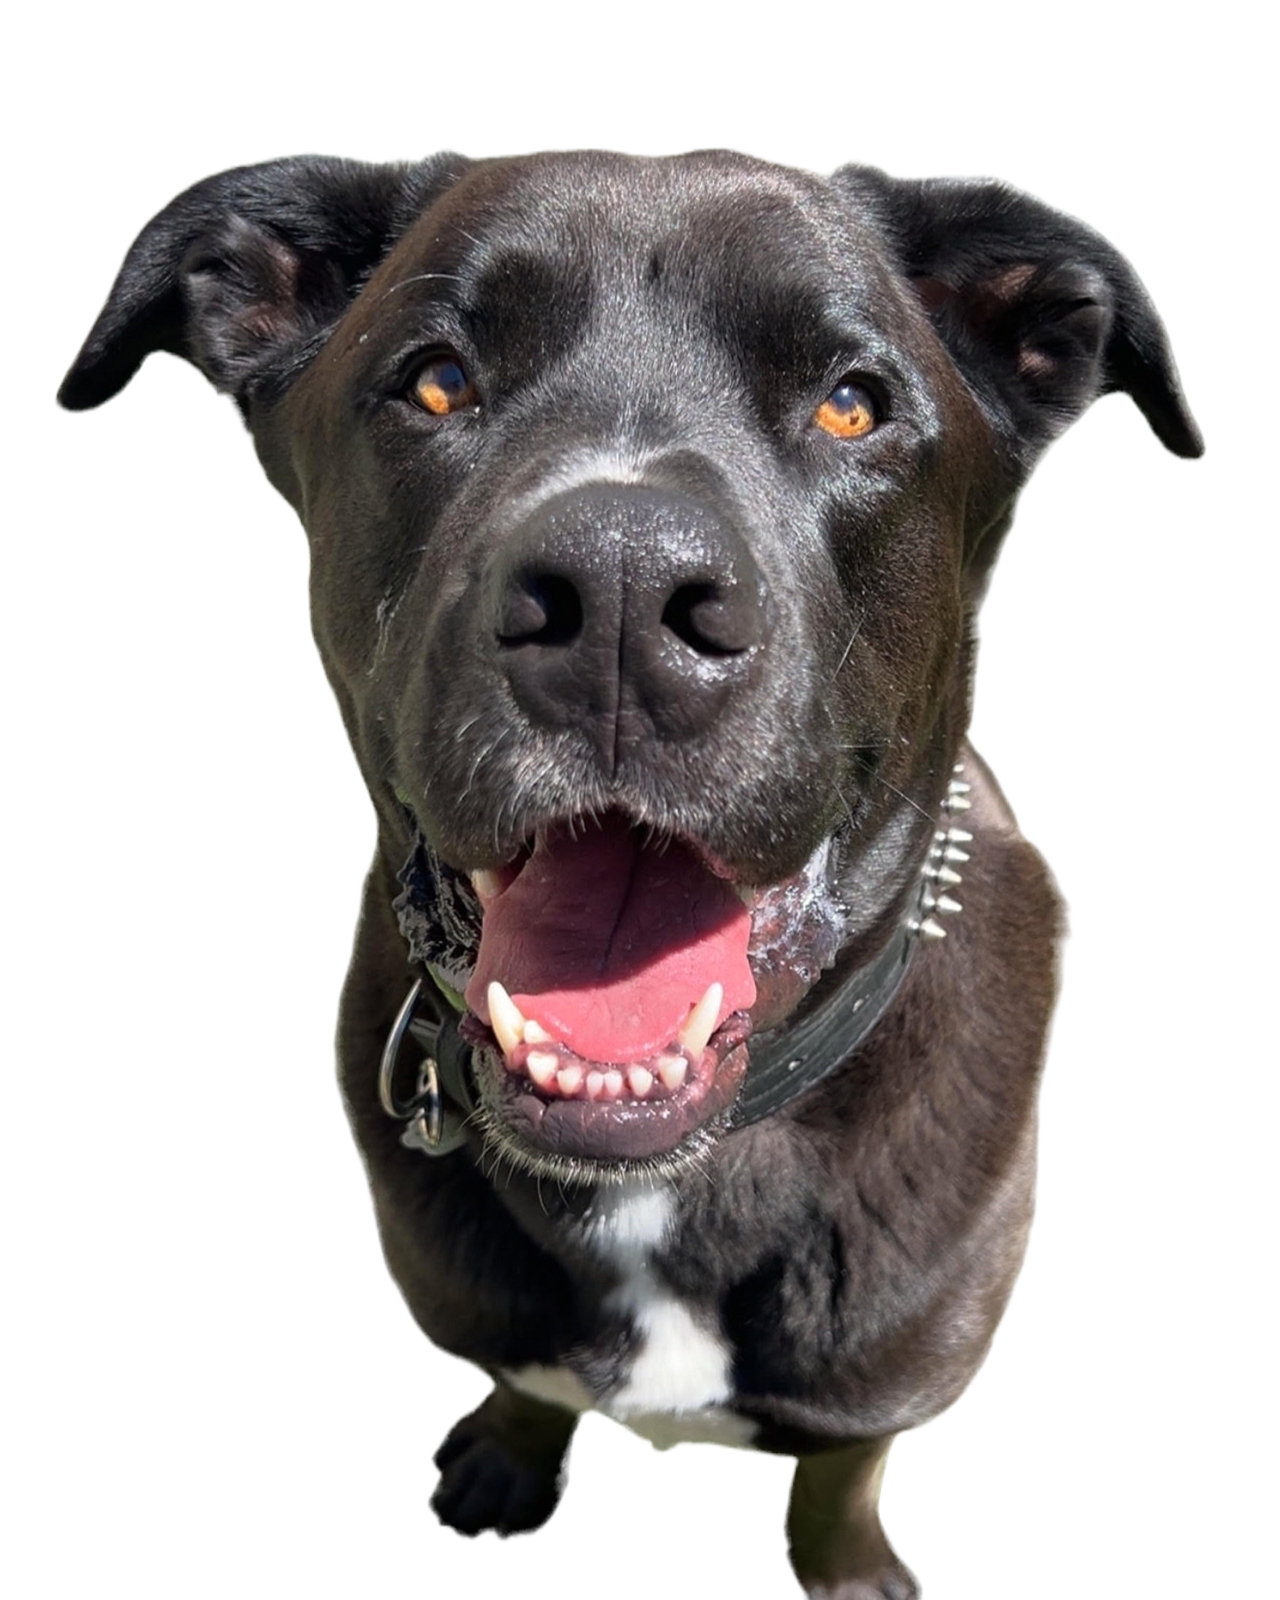
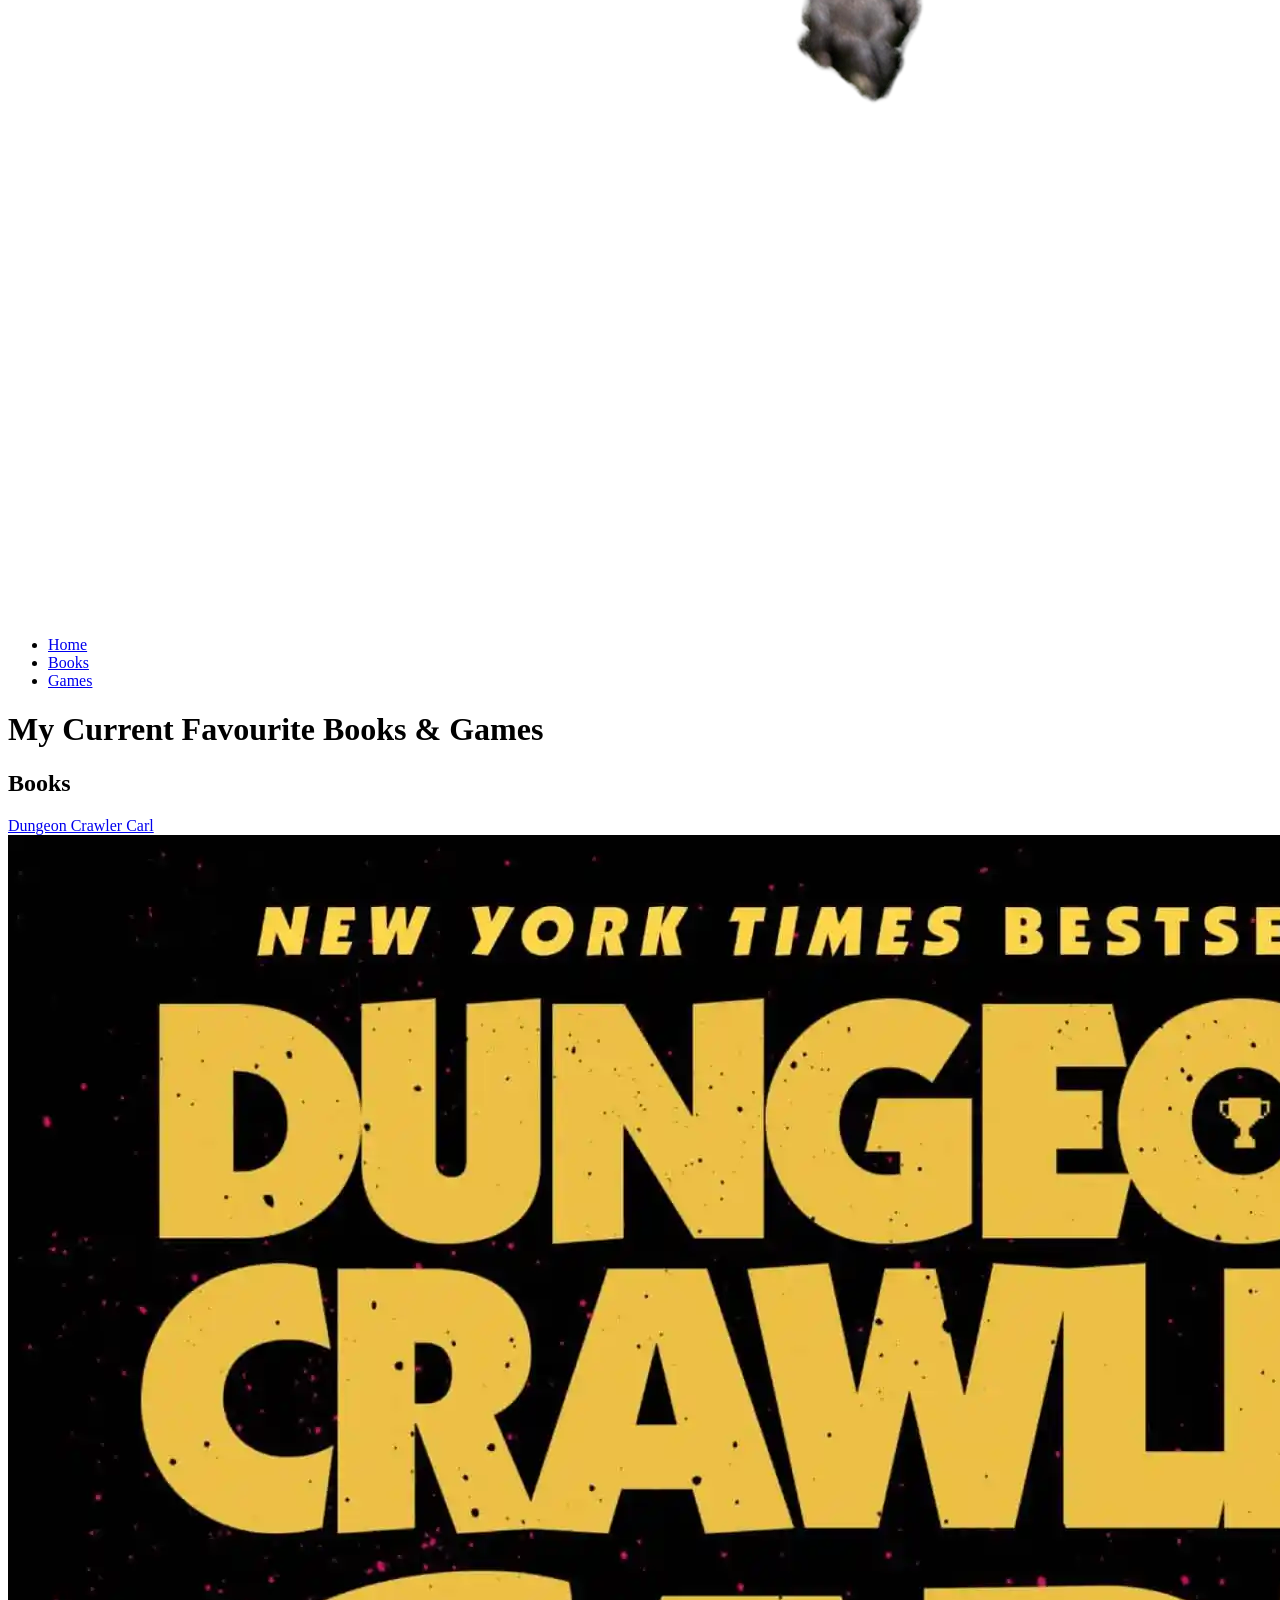
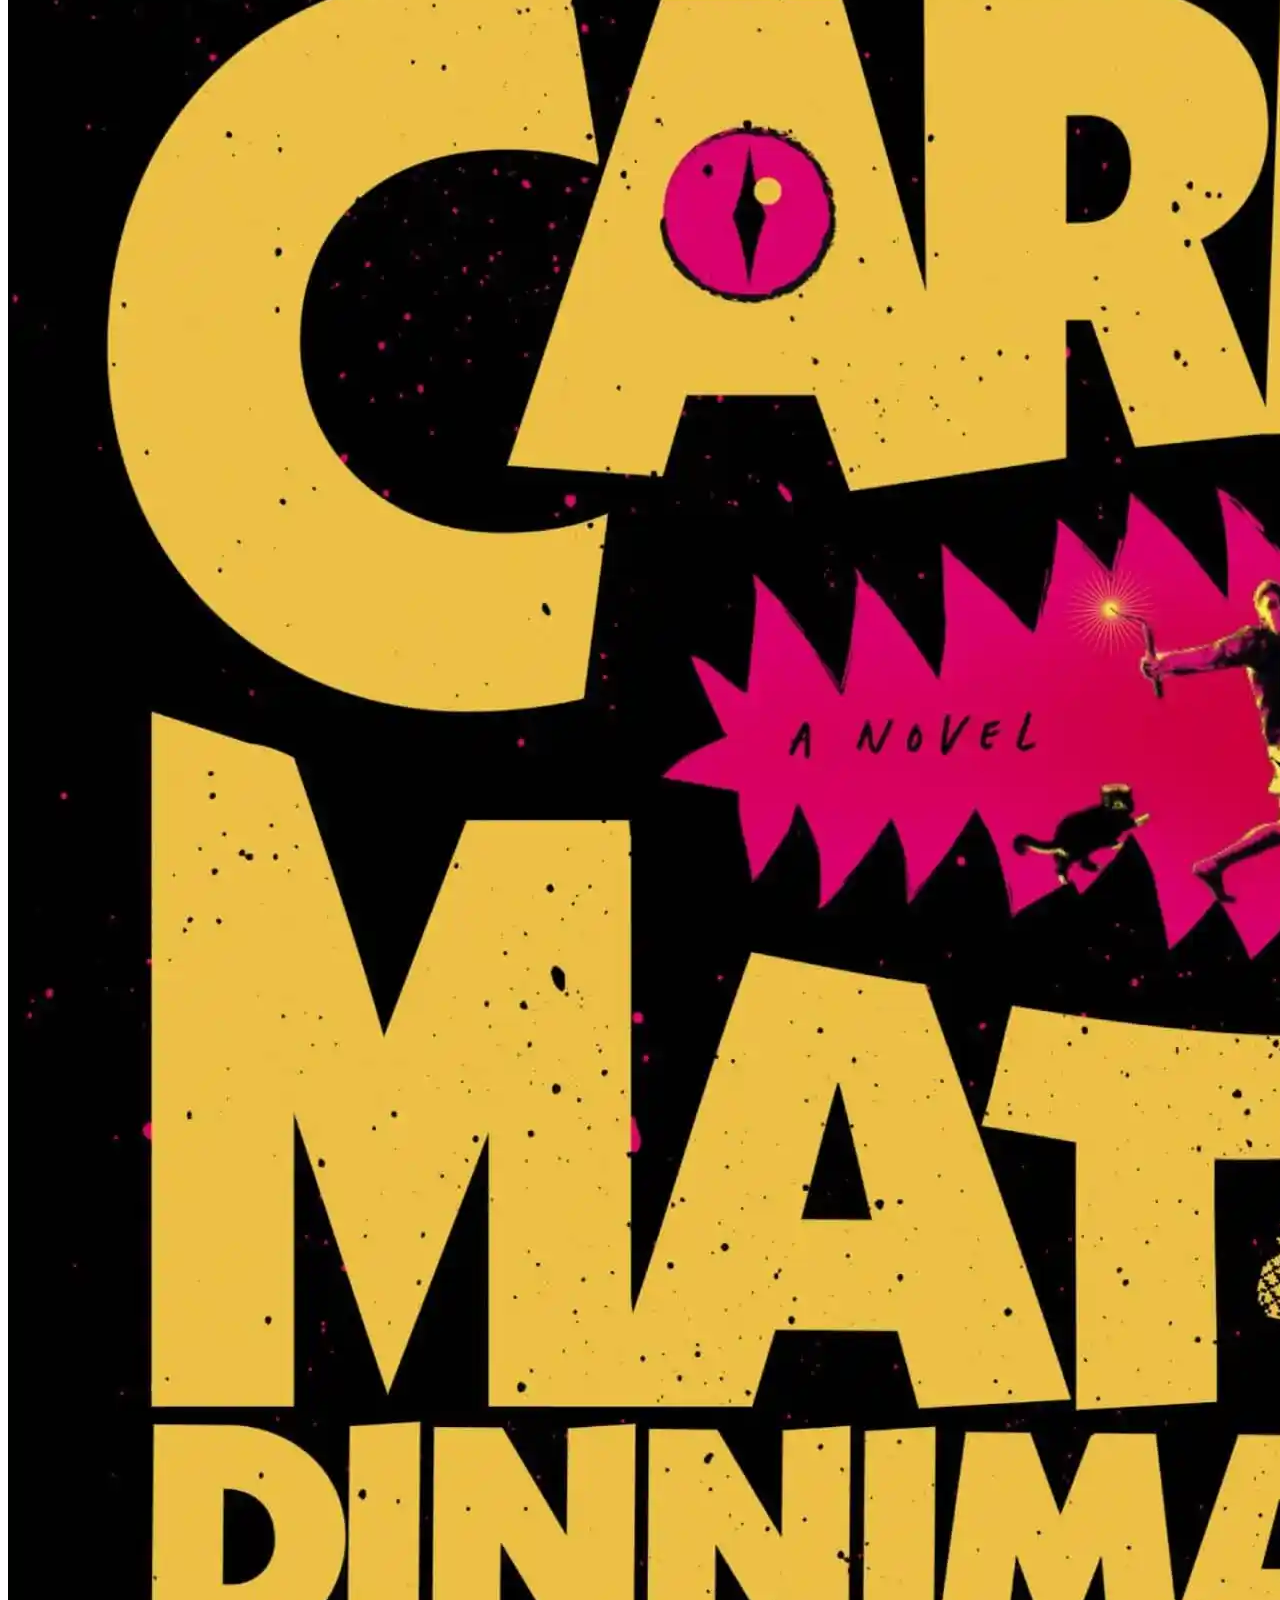
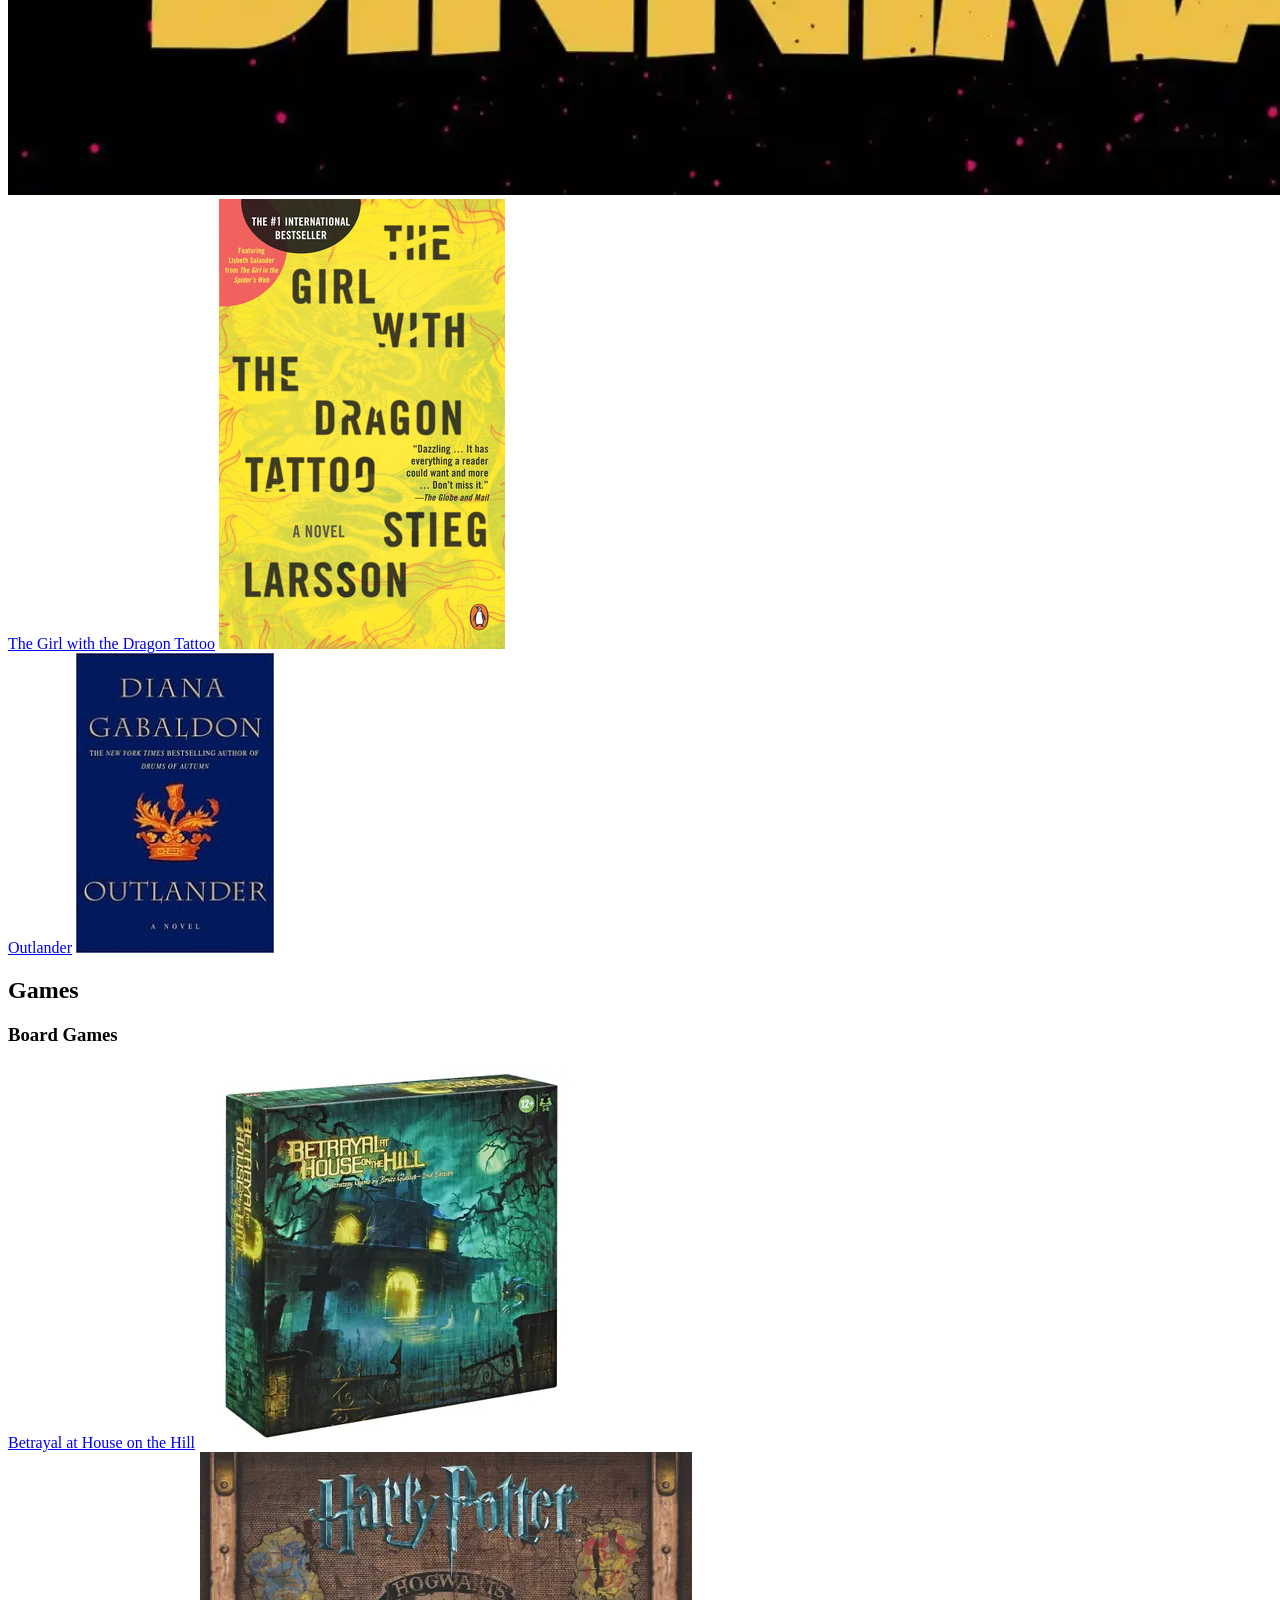
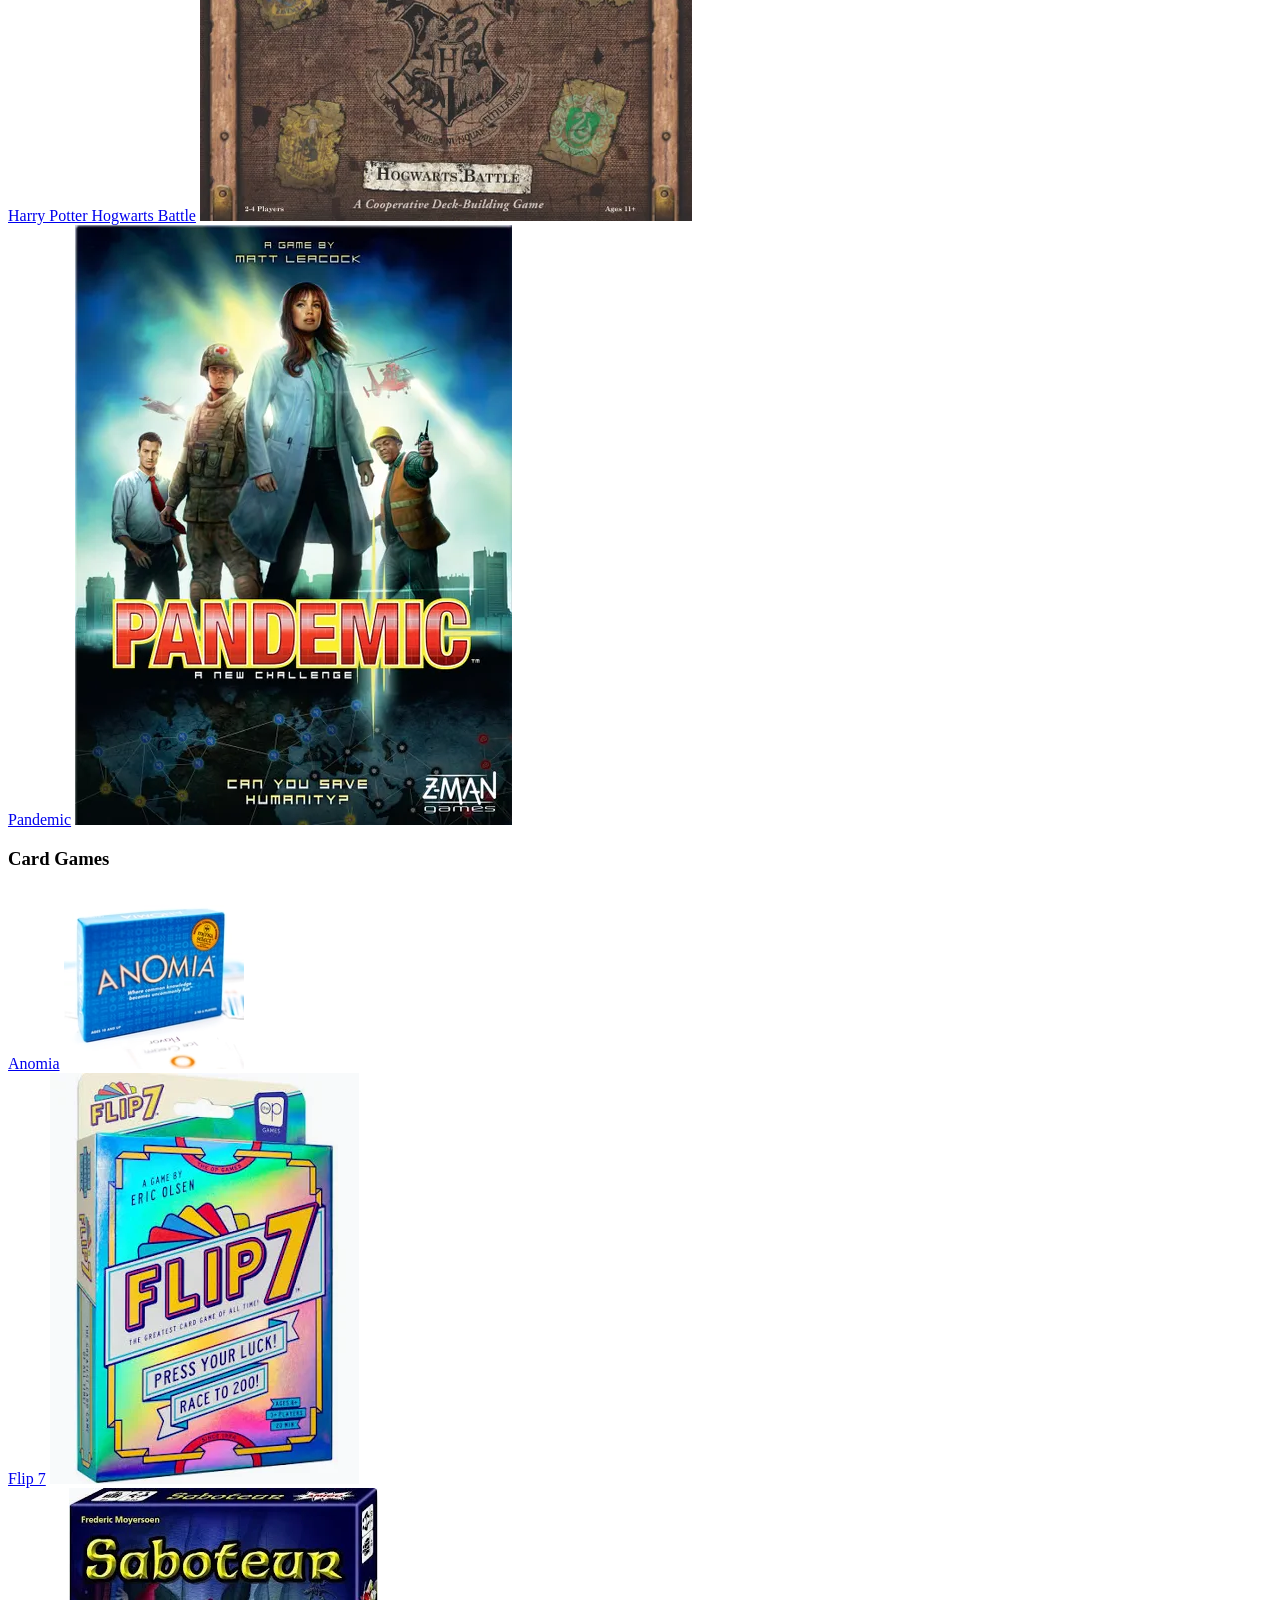
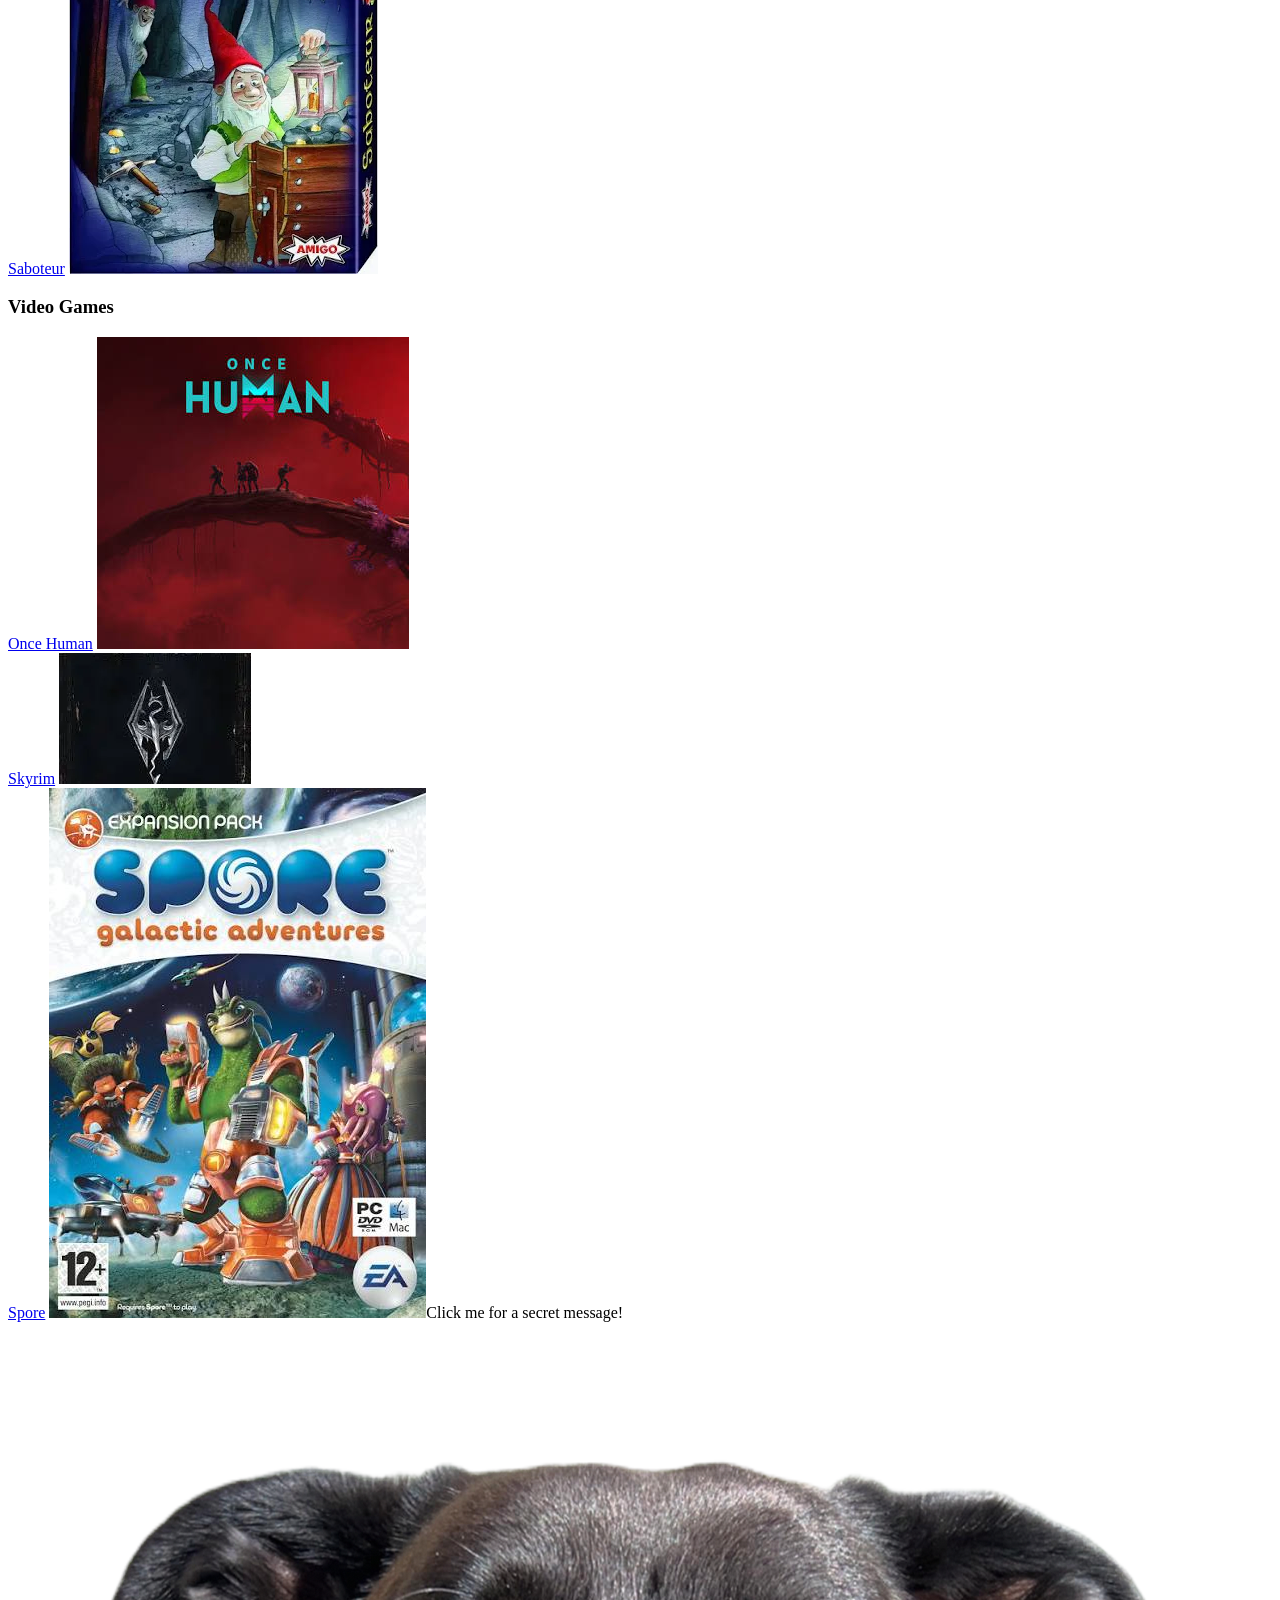
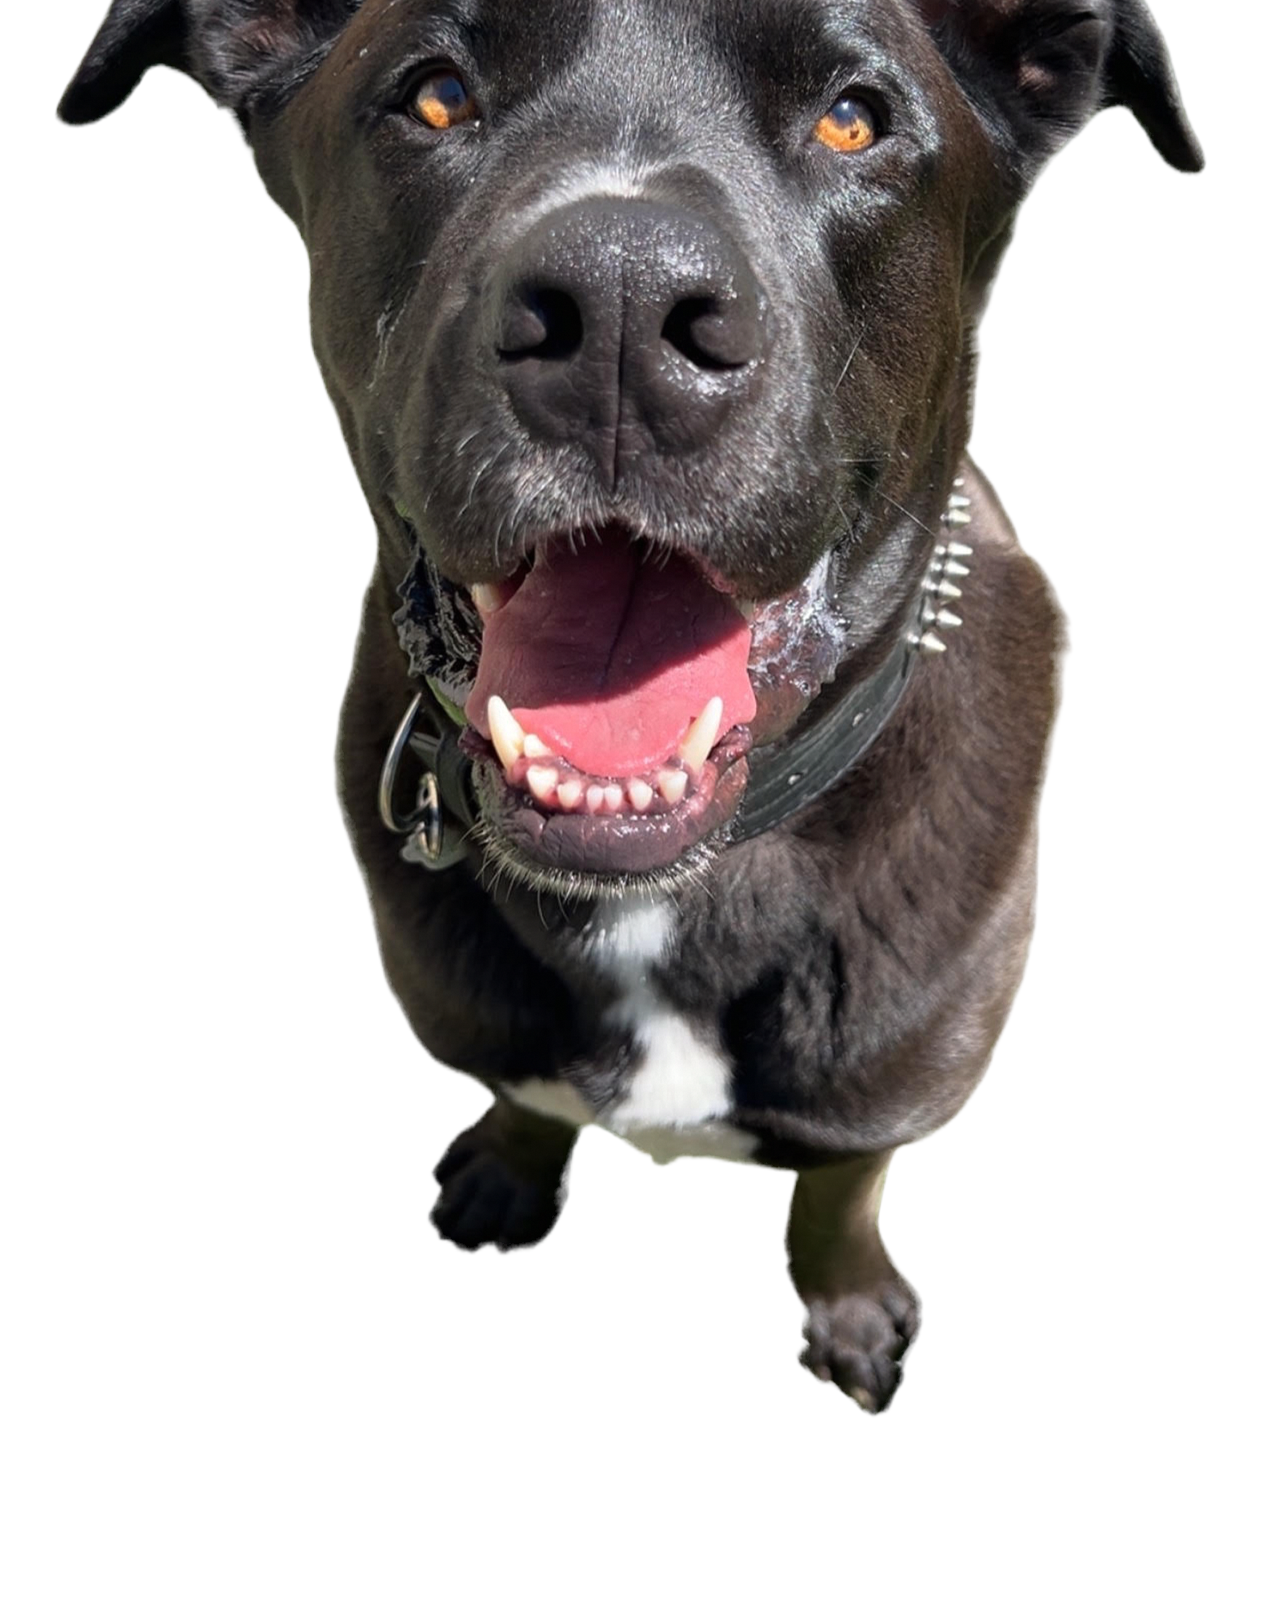
==== commit 90587d17: "html and css files modified" ====
--- a/html/index.html
+++ b/html/index.html
@@ -4,17 +4,16 @@
     <meta charset="UTF-8">
     <meta name="viewport" content="width=device-width, initial-scale=1.0">
     <title>Home</title>
-     <link rel="stylesheet" href="/CSS/style.css" />
+     <link rel="stylesheet" href="/CSS/style.css">
+     <link rel="icon" type="image/png" href="favicon.png">
 </head>
 <body>
     <header>
       <nav class="header__nav">
         <div class="header__logo">
-          <img
-            class="header__logo-image"
+          <img class="header__logo-image"
             src="/images/chief.png"
-            alt="Chief.png"
-          />
+            alt="Chief.png">
         </div>
         <div class="header__main">
           <ul class="header__links">
@@ -37,15 +36,15 @@
         <div class="container">
             <div>
                 <a href="https://mattdinniman.com/books/dungeon-crawler-carl/" class="container__link">Dungeon Crawler Carl</a>
-                <img class="container" src="/images/dungeon-crawler-carl.webp" alt="Dungeon Crawler Carl by Matt Dinniman"/>
+                <img class="container" src="/images/dungeon-crawler-carl.webp" alt="Dungeon Crawler Carl by Matt Dinniman">
             </div>
             <div>
                 <a href="https://www.penguinrandomhouse.ca/books/417518/the-girl-with-the-dragon-tattoo-by-stieg-larsson/9780143198369" class="container__link">The Girl with the Dragon Tattoo</a>
-                <img class="container" src="/images/the-girl-with-the-dragon-tattoo.jpg" alt="The Girl with the Dragon Tattoo by Stieg Larsson"/>
+                <img class="container" src="/images/the-girl-with-the-dragon-tattoo.jpg" alt="The Girl with the Dragon Tattoo by Stieg Larsson">
             </div> 
             <div>
                 <a href="https://dianagabaldon.com/books/outlander-series/" class="container__link">Outlander</a>
-                <img class="container" src="/images/outlander.jpg" alt="The Outlander by Diana Gabaldon"/></div>
+                <img class="container" src="/images/outlander.jpg" alt="The Outlander by Diana Gabaldon">
             </div>      
         </div>
         <h2>Games</h2>
@@ -53,45 +52,45 @@
         <div class="container">
             <div>
                 <a href="https://instructions.hasbro.com/en-ca/instruction/avalon-hill-betrayal-at-house-on-the-hill-second-edition-cooperative-board-game-for-ages-12-and-up-for-3-6-players" class="container__link">Betrayal at House on the Hill</a>
-                <img class="container" src="/images/betrayal-at-house-on-the-hill.webp" alt="Betrayal at House on the Hill by Avalon Hill"/>
+                <img class="container" src="/images/betrayal-at-house-on-the-hill.webp" alt="Betrayal at House on the Hill by Avalon Hill">
             </div>
             <div>
                 <a href="https://boardgamegeek.com/boardgame/199042/harry-potter-hogwarts-battle" class="container__link">Harry Potter Hogwarts Battle</a>
-                <img class="container" src="/images/harry-potter-hogwarts-battle.webp" alt="Harry Potter Hogwarts Battle by Op Games"/>
+                <img class="container" src="/images/harry-potter-hogwarts-battle.webp" alt="Harry Potter Hogwarts Battle by Op Games">
             </div>
             <div>
                 <a href="https://boardgamegeek.com/boardgame/30549/pandemic" class="container__link">Pandemic</a>
-                <img class="container" src="/images/pandemic.webp" alt="Pandemic by Z-Man Games"/>
+                <img class="container" src="/images/pandemic.webp" alt="Pandemic by Z-Man Games">
             </div>
         </div>
         <h3>Card Games</h3>
         <div class="container">
             <div>
                 <a href="https://www.anomiapress.com/products/anomia" class="container__link">Anomia</a>
-                <img class="container" src="/images/Anomia.avif" alt="Anomia by Anomia Press"/>
+                <img class="container" src="/images/Anomia.avif" alt="Anomia by Anomia Press">
             </div>
             <div>
                 <a href="https://theop.games/pages/flip-7?srsltid=AU7gw4WIaJhdNpQbfUJvyOV3wZC7dOpDWf_7i6WVW6EjPG38C1GKe40f" class="container__link">Flip 7</a>
-                <img class="container" src="/images/flip-7.webp" alt="Flip 7 by OP Games"/>
+                <img class="container" src="/images/flip-7.webp" alt="Flip 7 by OP Games">
             </div>
             <div>
                 <a href="https://boardgamegeek.com/boardgame/9220/saboteur">Saboteur</a>
-                <img class="container" src="/images/saboteur.webp" alt="Saboteur by Amigo"/>
+                <img class="container" src="/images/saboteur.webp" alt="Saboteur by Amigo">
             </div>
         </div>
         <h3>Video Games</h3>
         <div class="container">
             <div>
                 <a href="https://www.oncehuman.game/" class="container__link">Once Human</a>
-                <img class="container" src="/images/once-human.jpg" alt="Once Human by Starry Studio"/>
+                <img class="container" src="/images/once-human.jpg" alt="Once Human by Starry Studio">
             </div>
             <div>
                 <a href="https://elderscrolls.bethesda.net/en-US/skyrim10" class="container__link">Skyrim</a>
-                <img class="container" src="/images/skyrim.webp" alt="Skyrim by Bethesda"/>
+                <img class="container" src="/images/skyrim.webp" alt="Skyrim by Bethesda">
             </div>
             <div>
                 <a href="https://www.spore.com/" class="container__link">Spore</a>
-                <img class="container" src="/images/spore.jpg" alt="Spore by Maxis & Electronic"/>
+                <img class="container" src="/images/spore.jpg" alt="Spore by Maxis & Electronic/>
             </div>
         </div>
         <button type="button" onclick="alert('Have a wonderful day!')">Click me for a secret message!</button>
@@ -99,7 +98,7 @@
     <footer>
      <div class="footer__"></div>
       <div class="footer__logo">
-          <img class="header__logo-image" src="/images/chief.png" alt="Chief.png" />
+          <img class="header__logo-image" src="/images/chief.png" alt="Chief.png">
       </div>
     </footer>  
 </body>
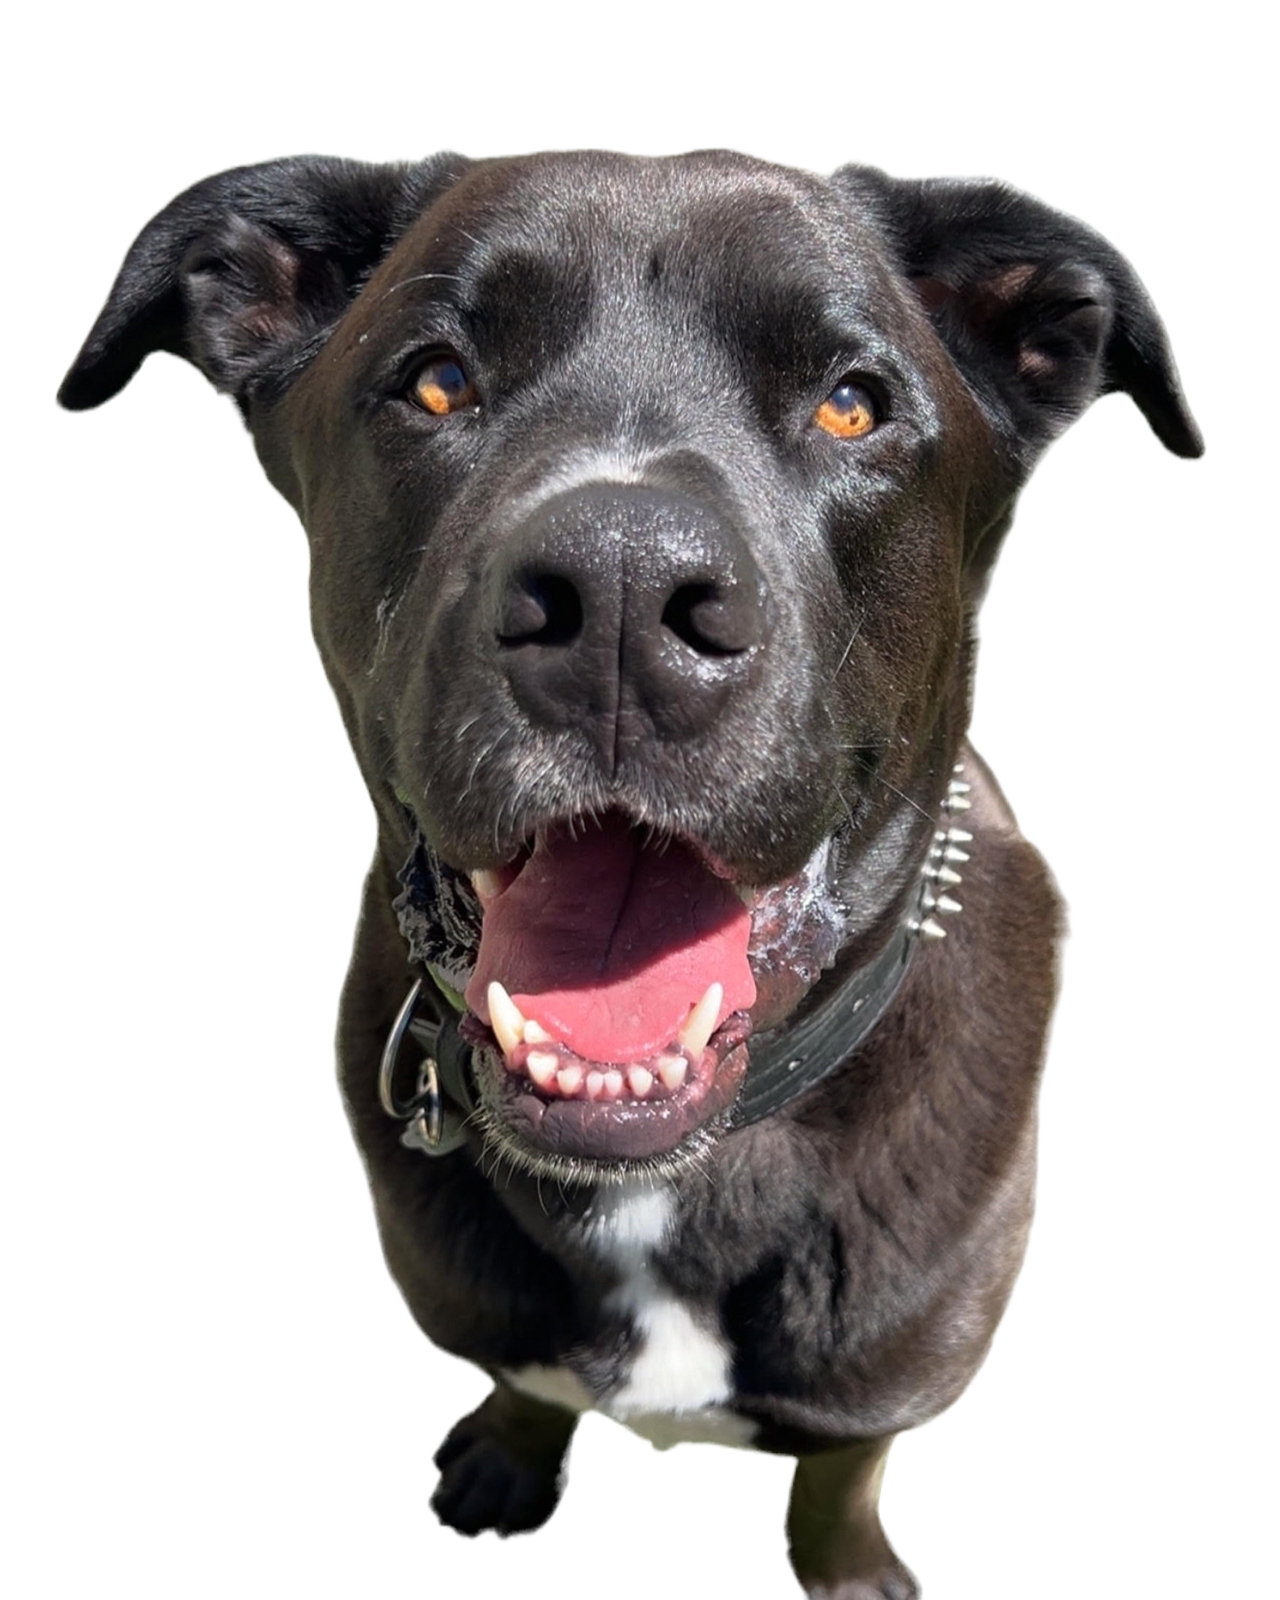
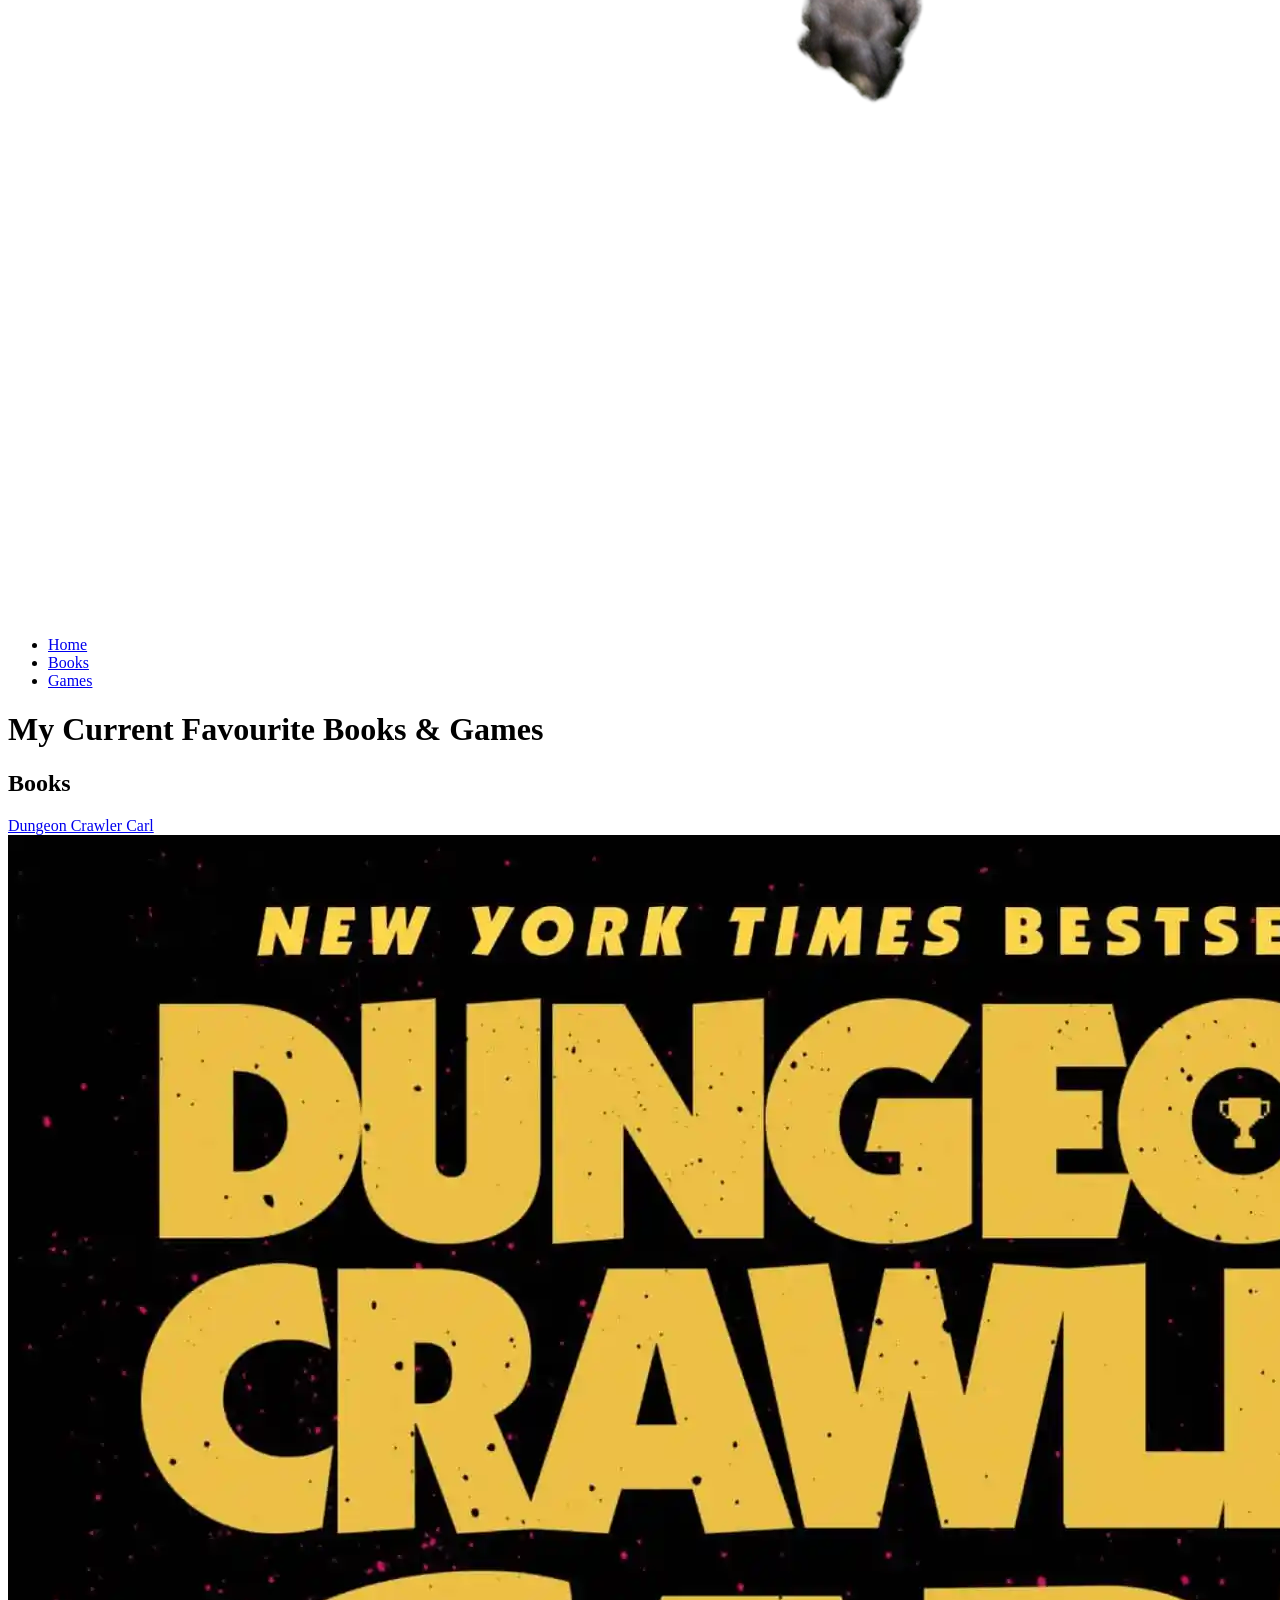
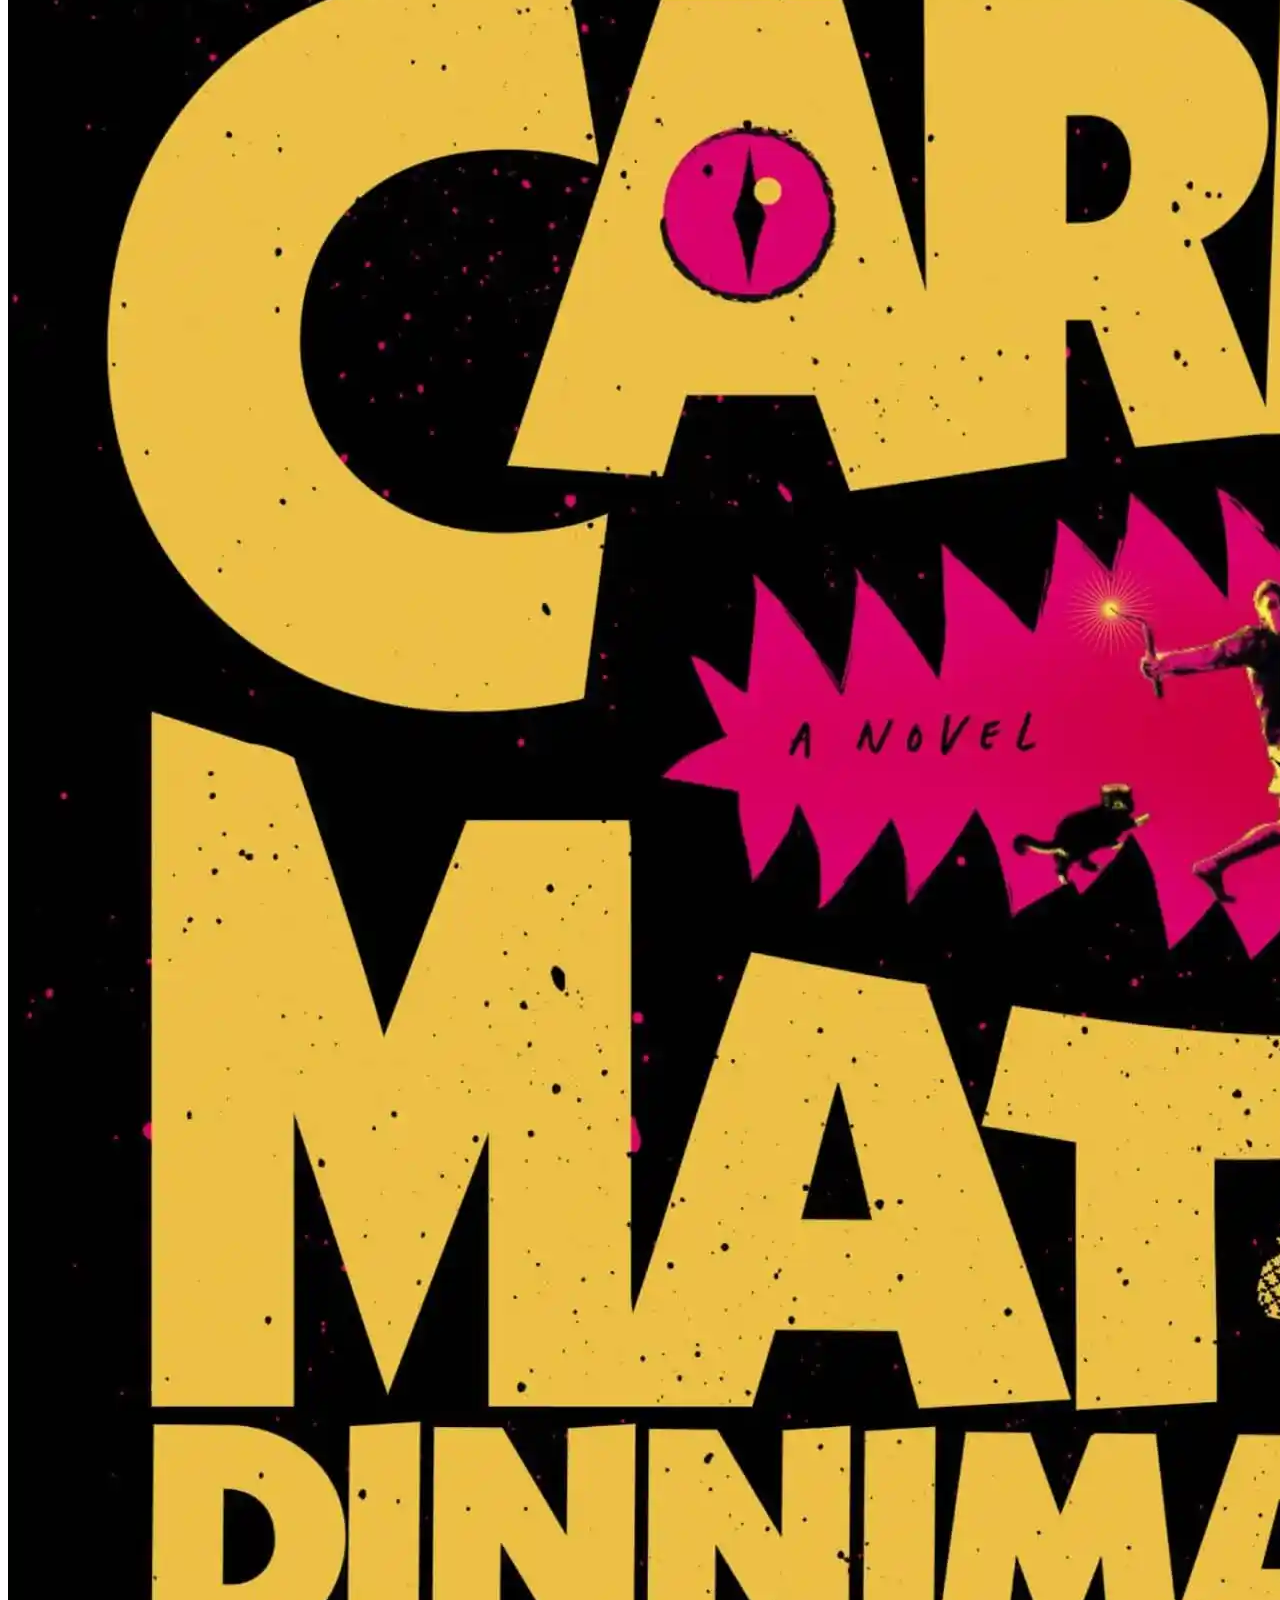
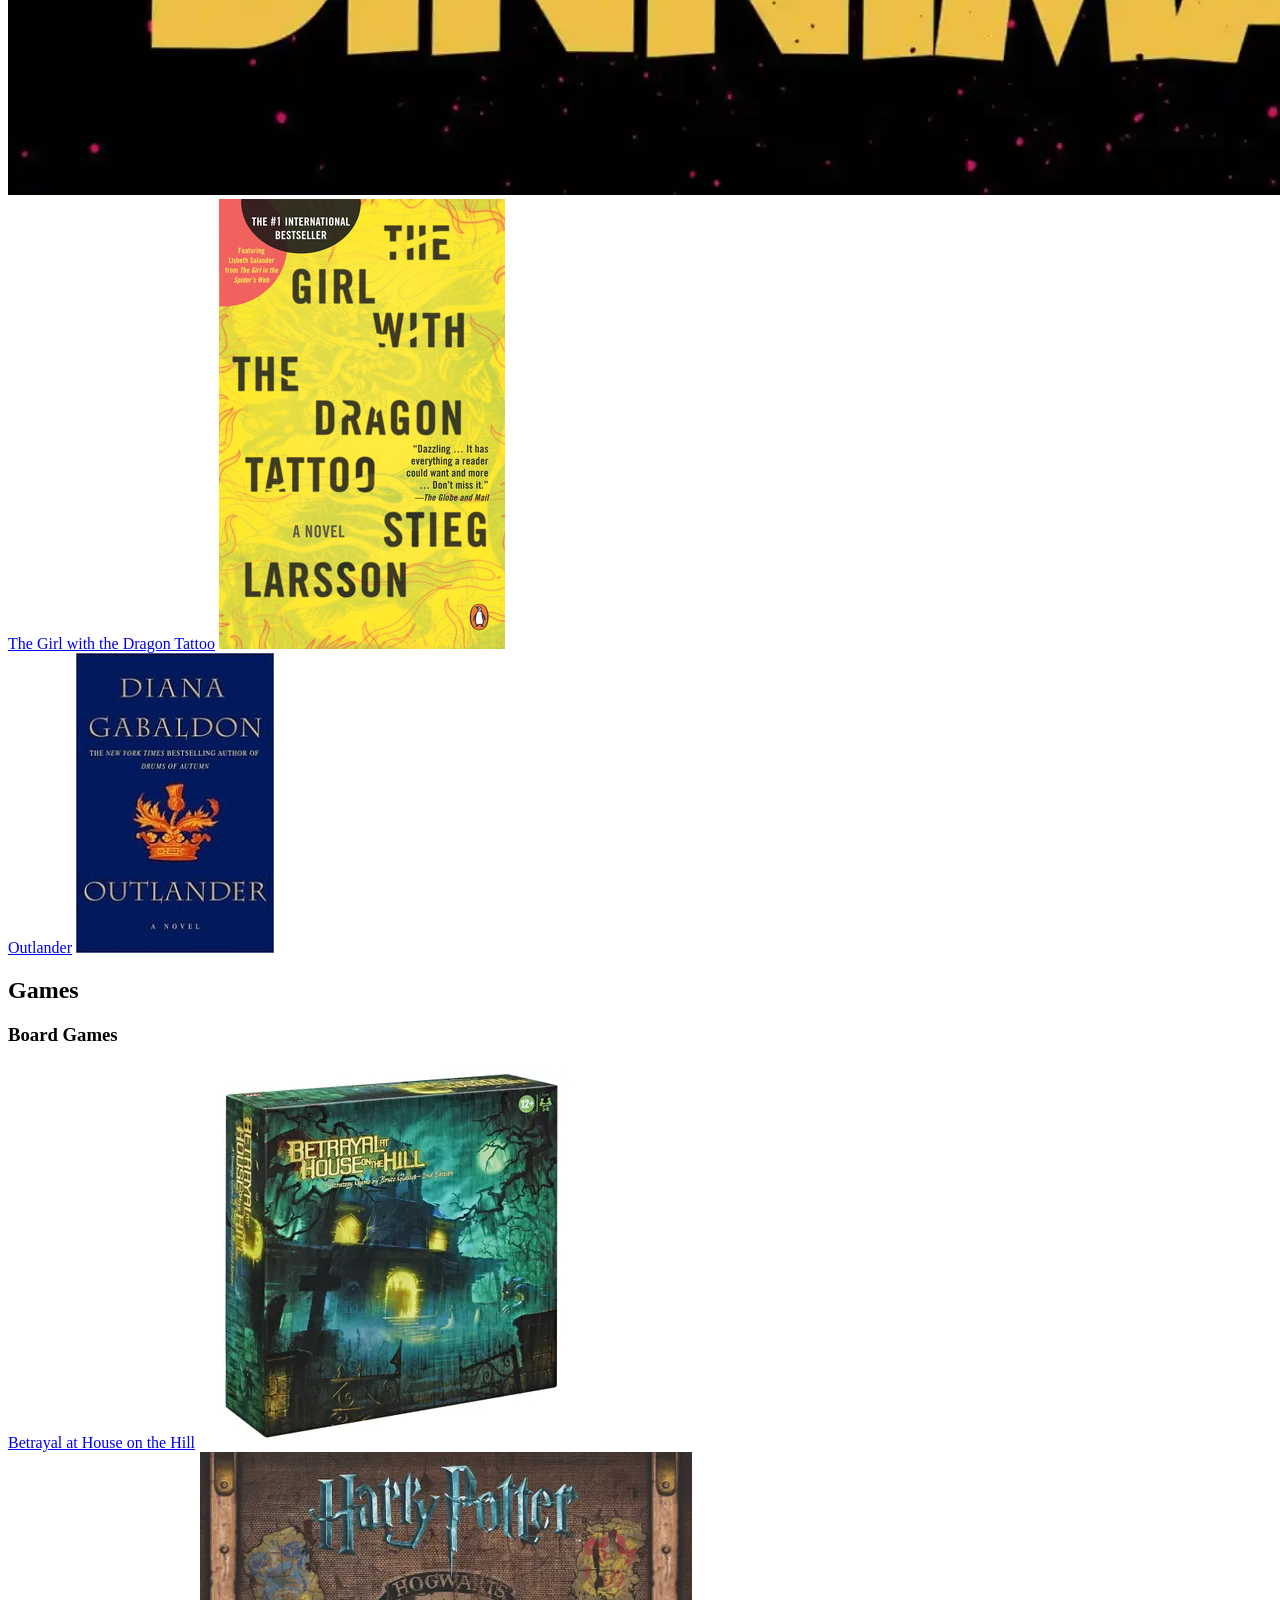
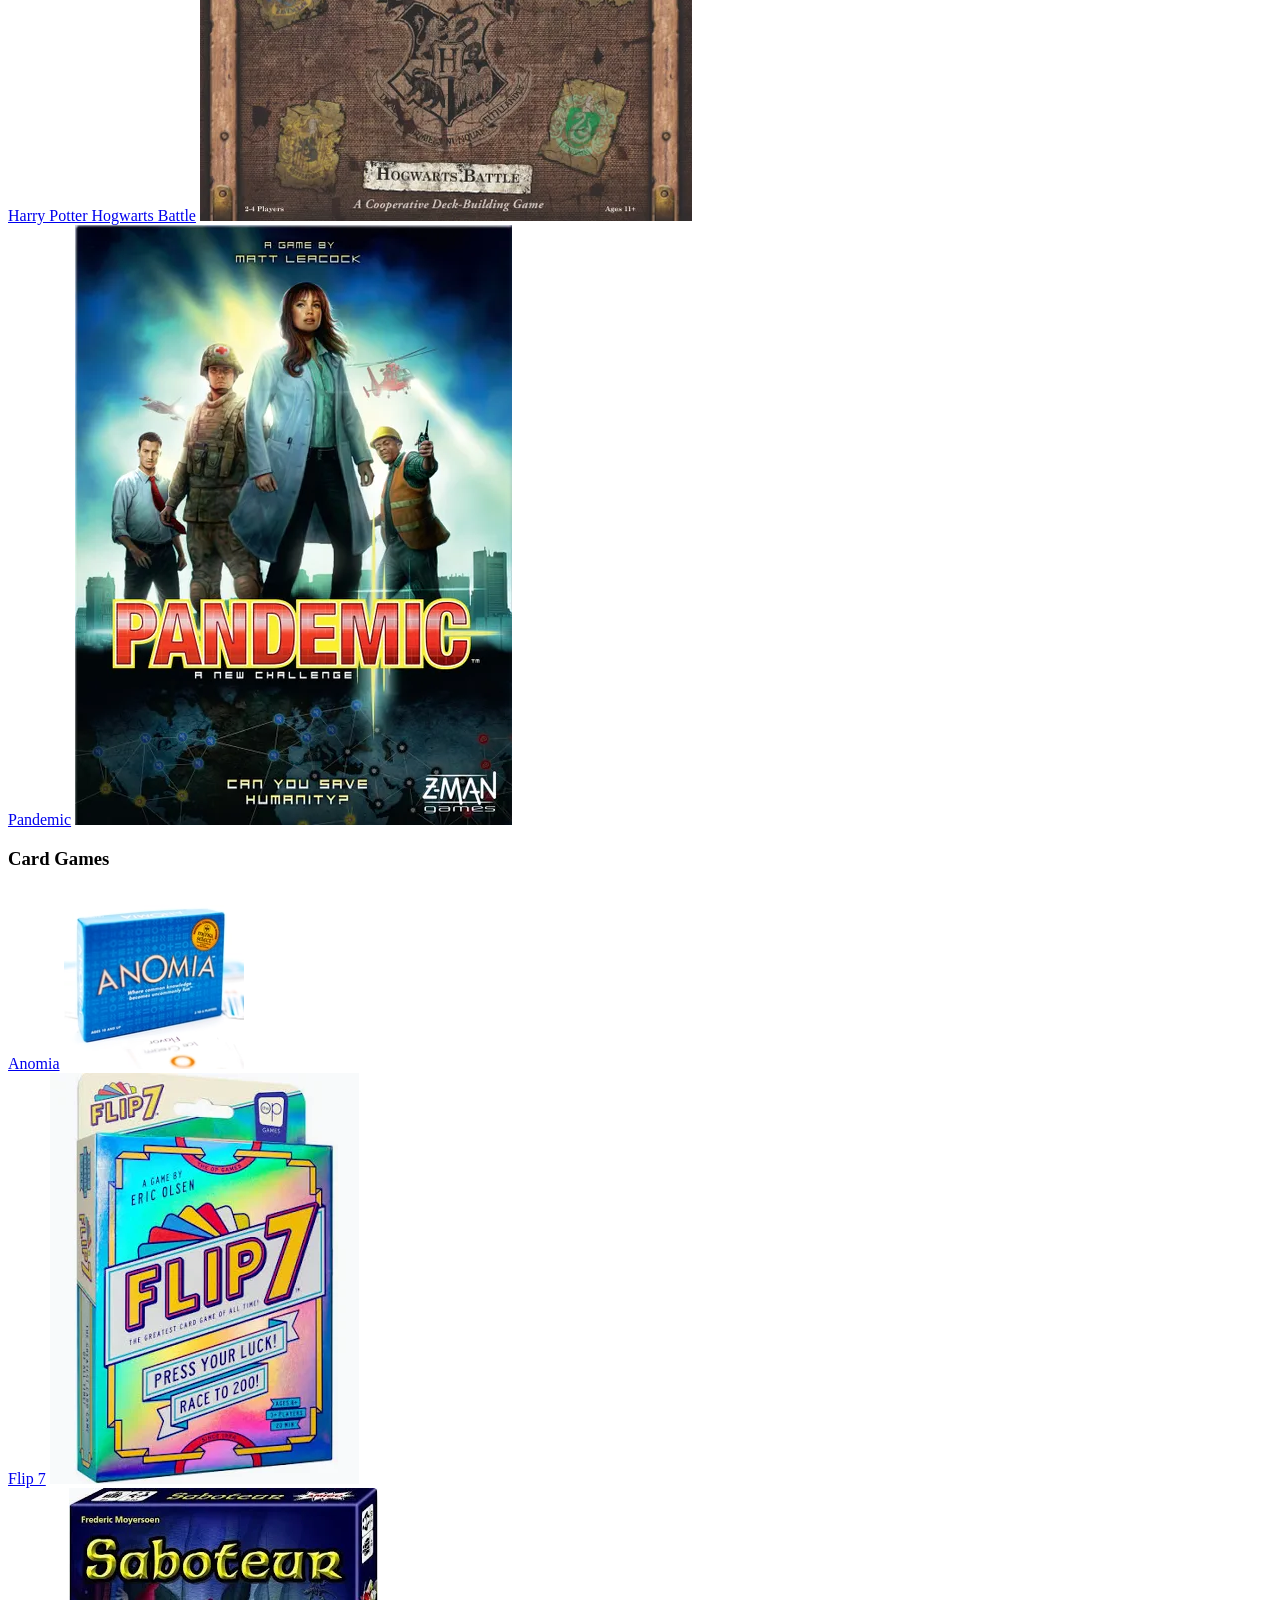
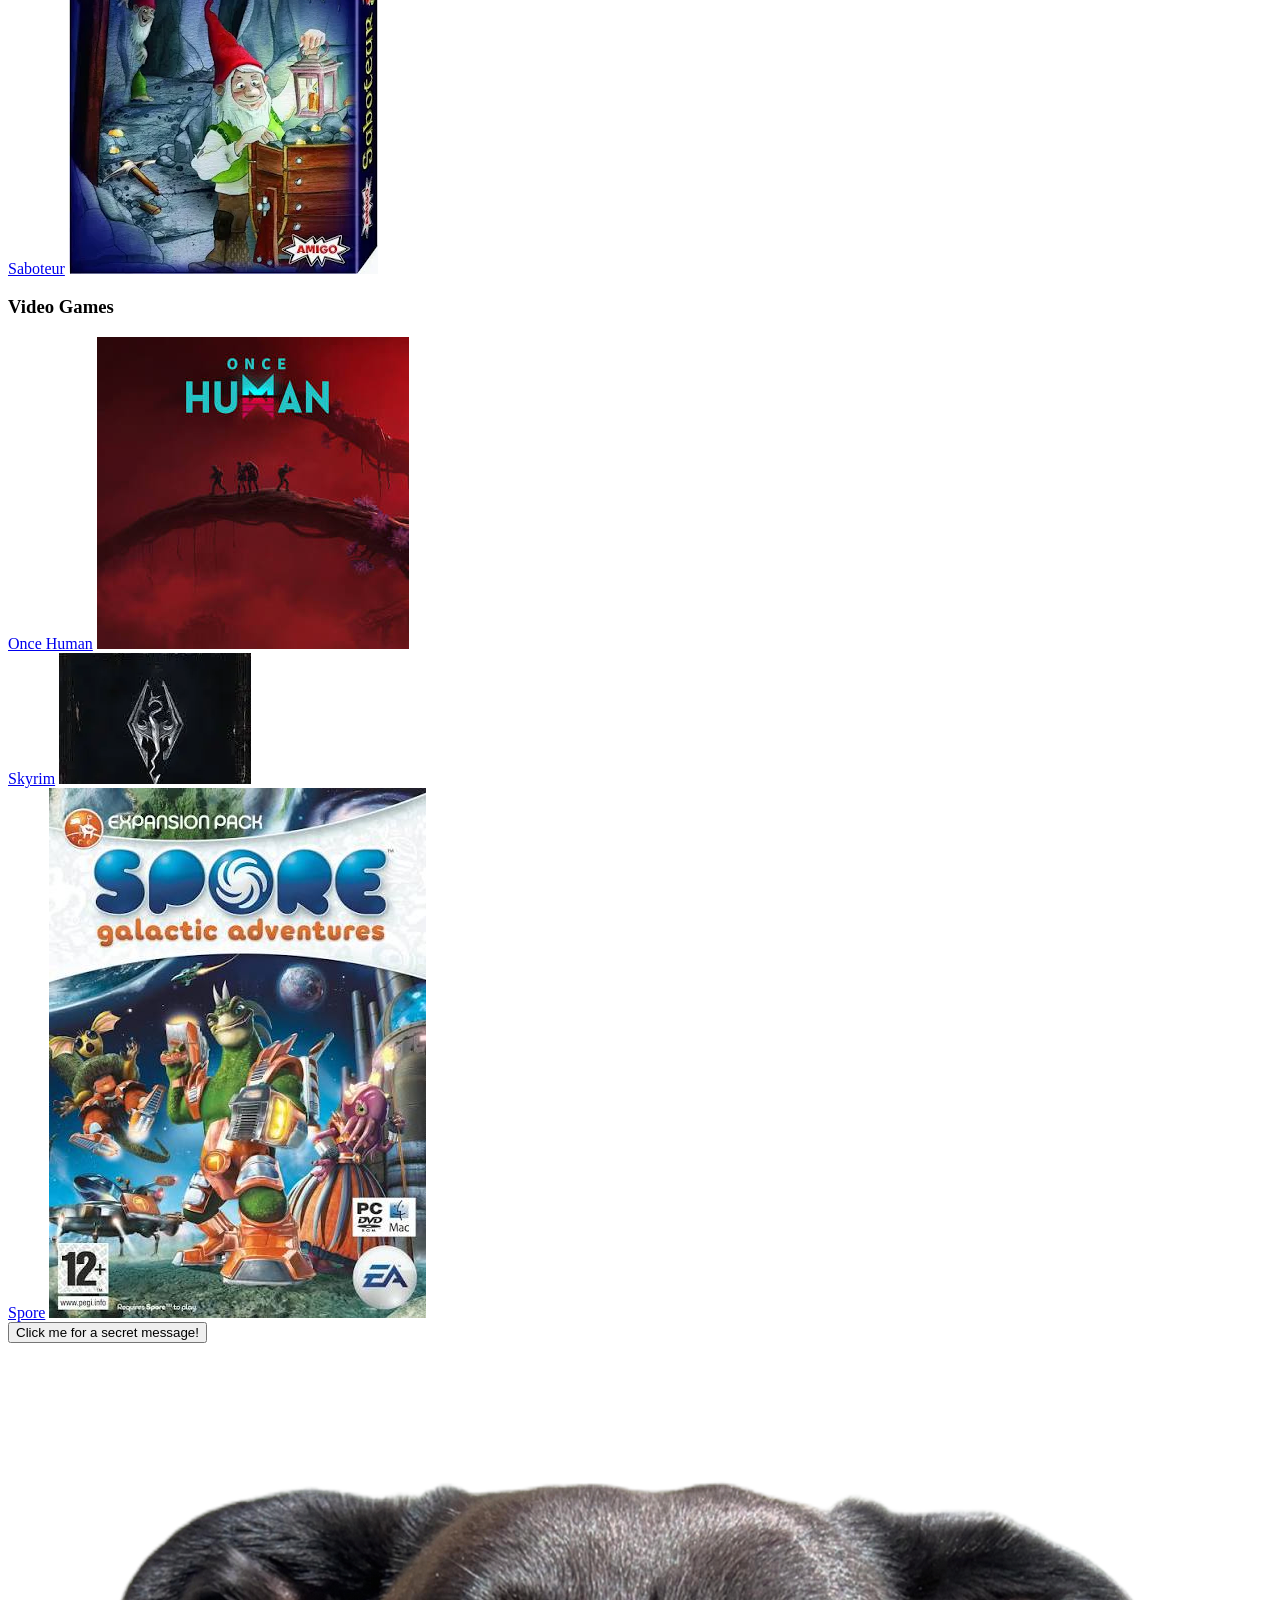
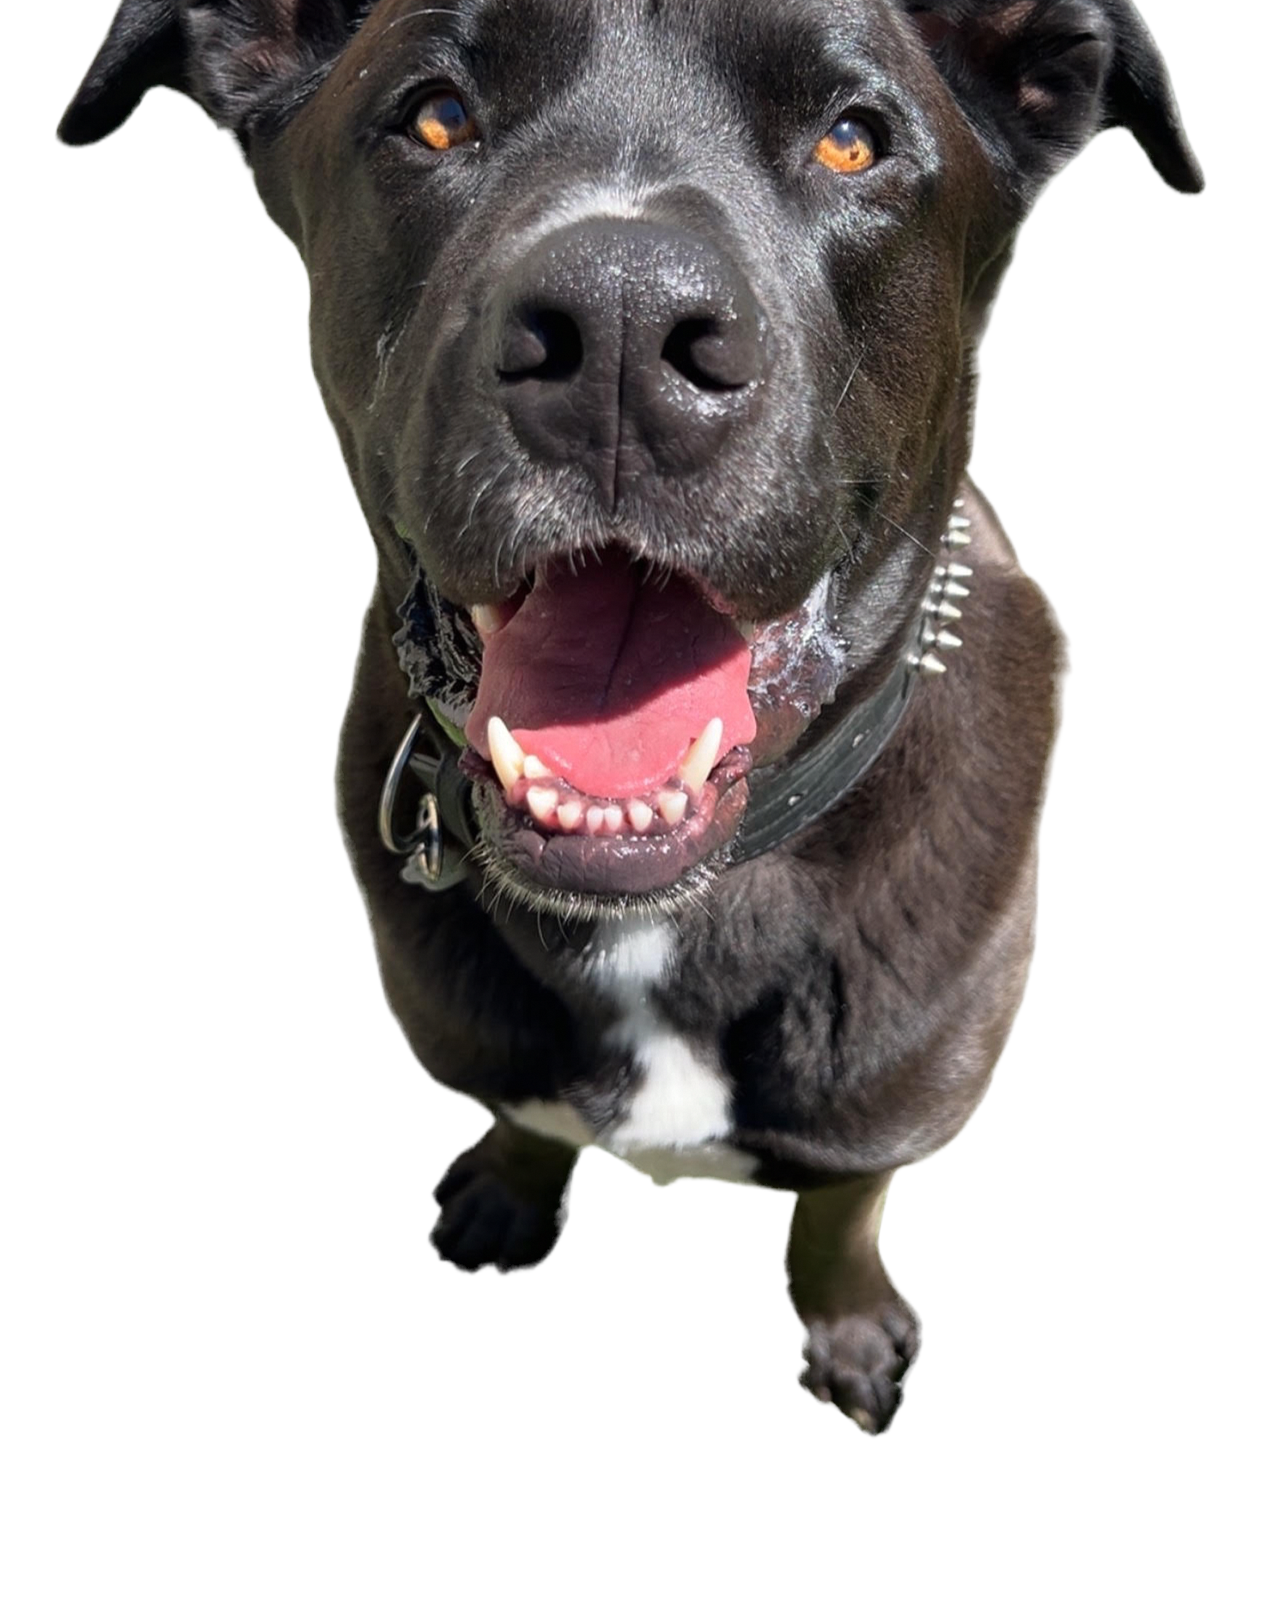
==== commit 2047ee66: "sync#" ====
--- a/html/index.html
+++ b/html/index.html
@@ -90,10 +90,12 @@
             </div>
             <div>
                 <a href="https://www.spore.com/" class="container__link">Spore</a>
-                <img class="container" src="/images/spore.jpg" alt="Spore by Maxis & Electronic/>
+                <img class="container" src="/images/spore.jpg" alt="Spore by Maxis & Electronic Arts">
             </div>
         </div>
-        <button type="button" onclick="alert('Have a wonderful day!')">Click me for a secret message!</button>
+        <button type="button" onclick="alert('Have a wonderful Day!')">
+            Click me for a secret message!
+        </button>
     </main>
     <footer>
      <div class="footer__"></div>
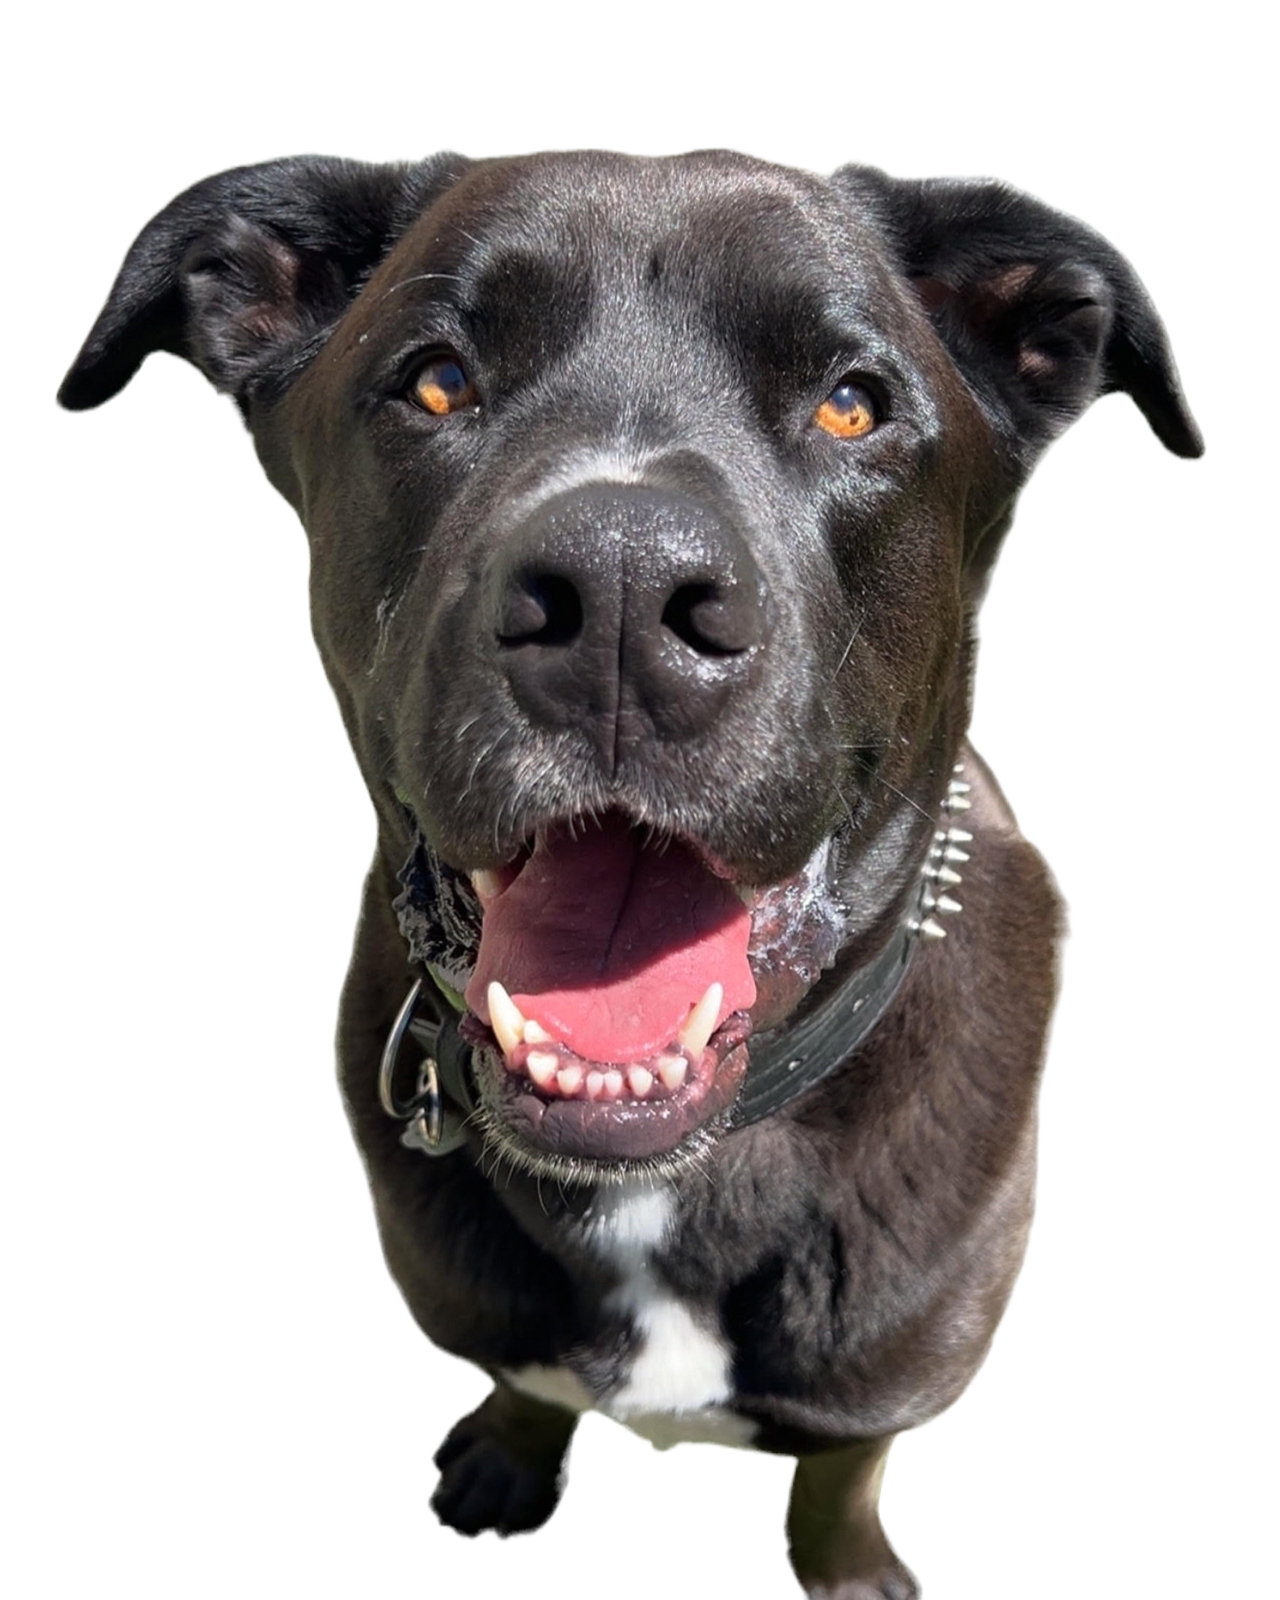
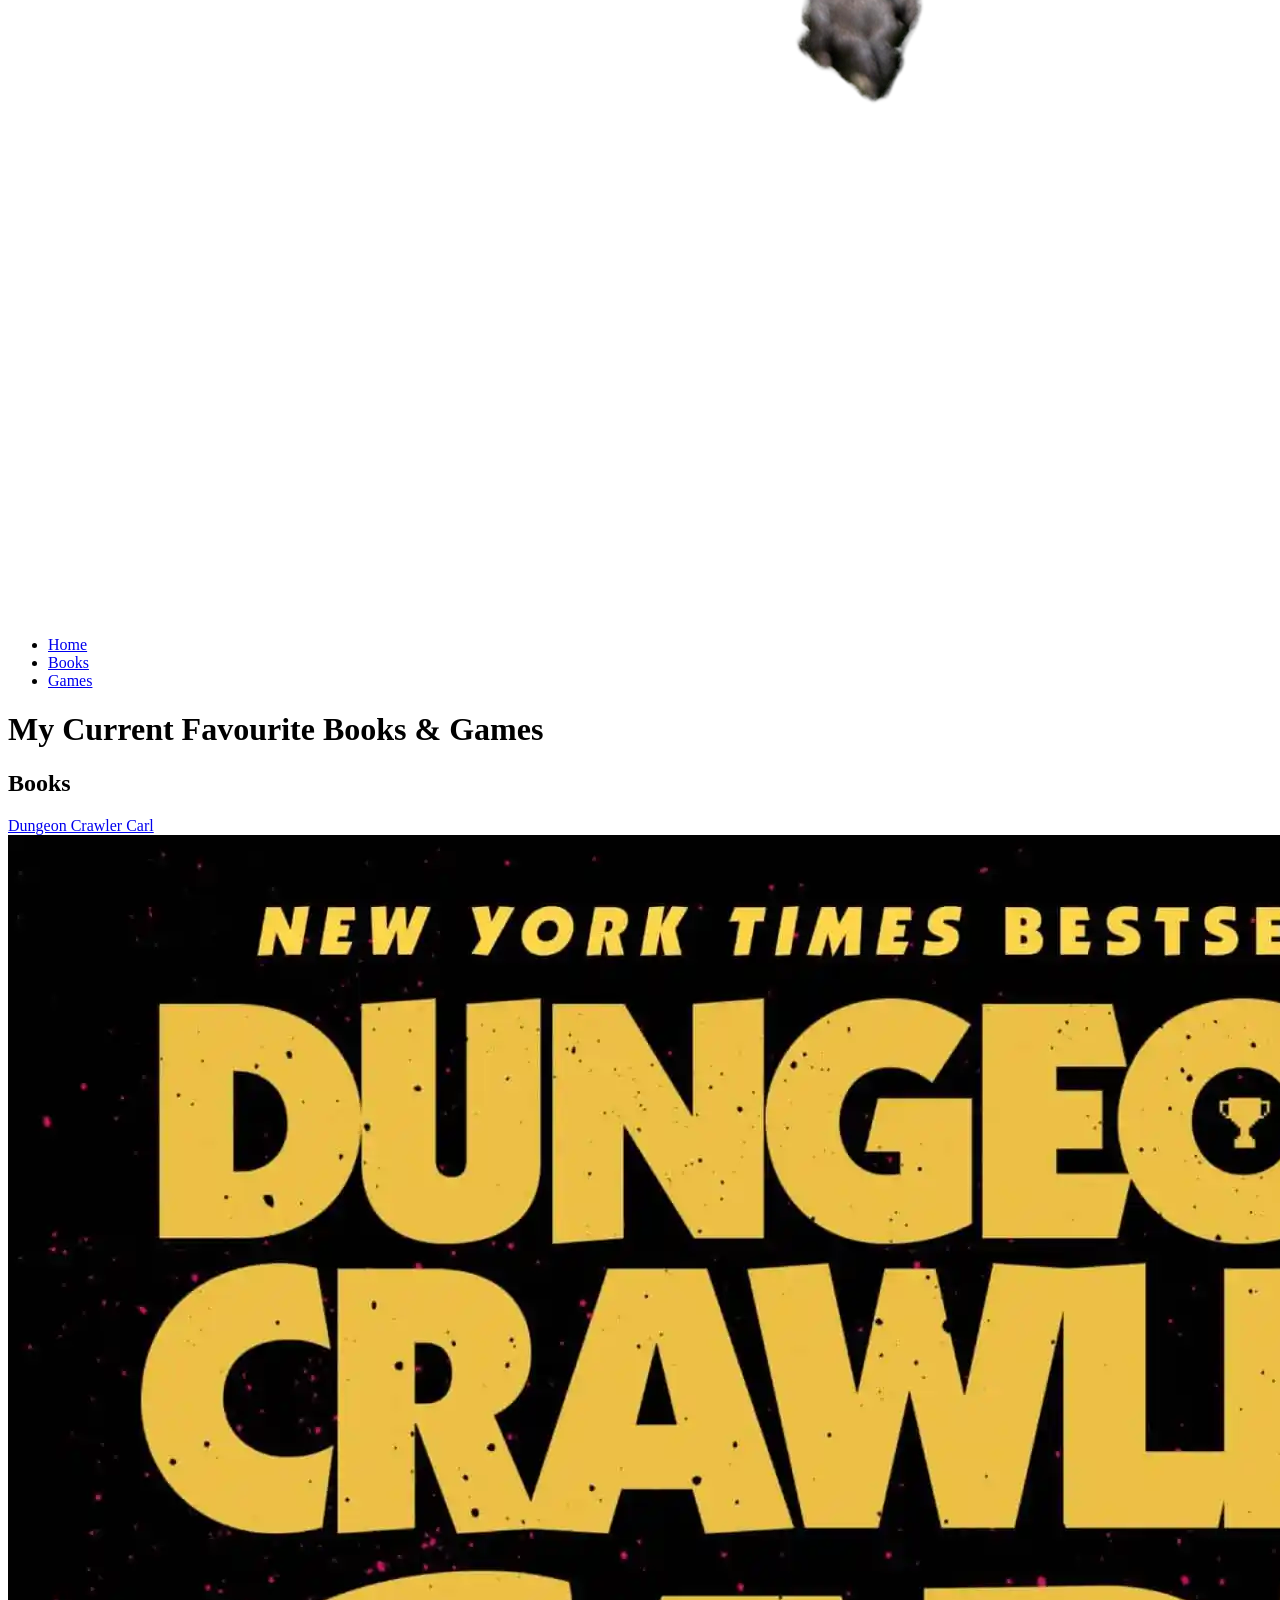
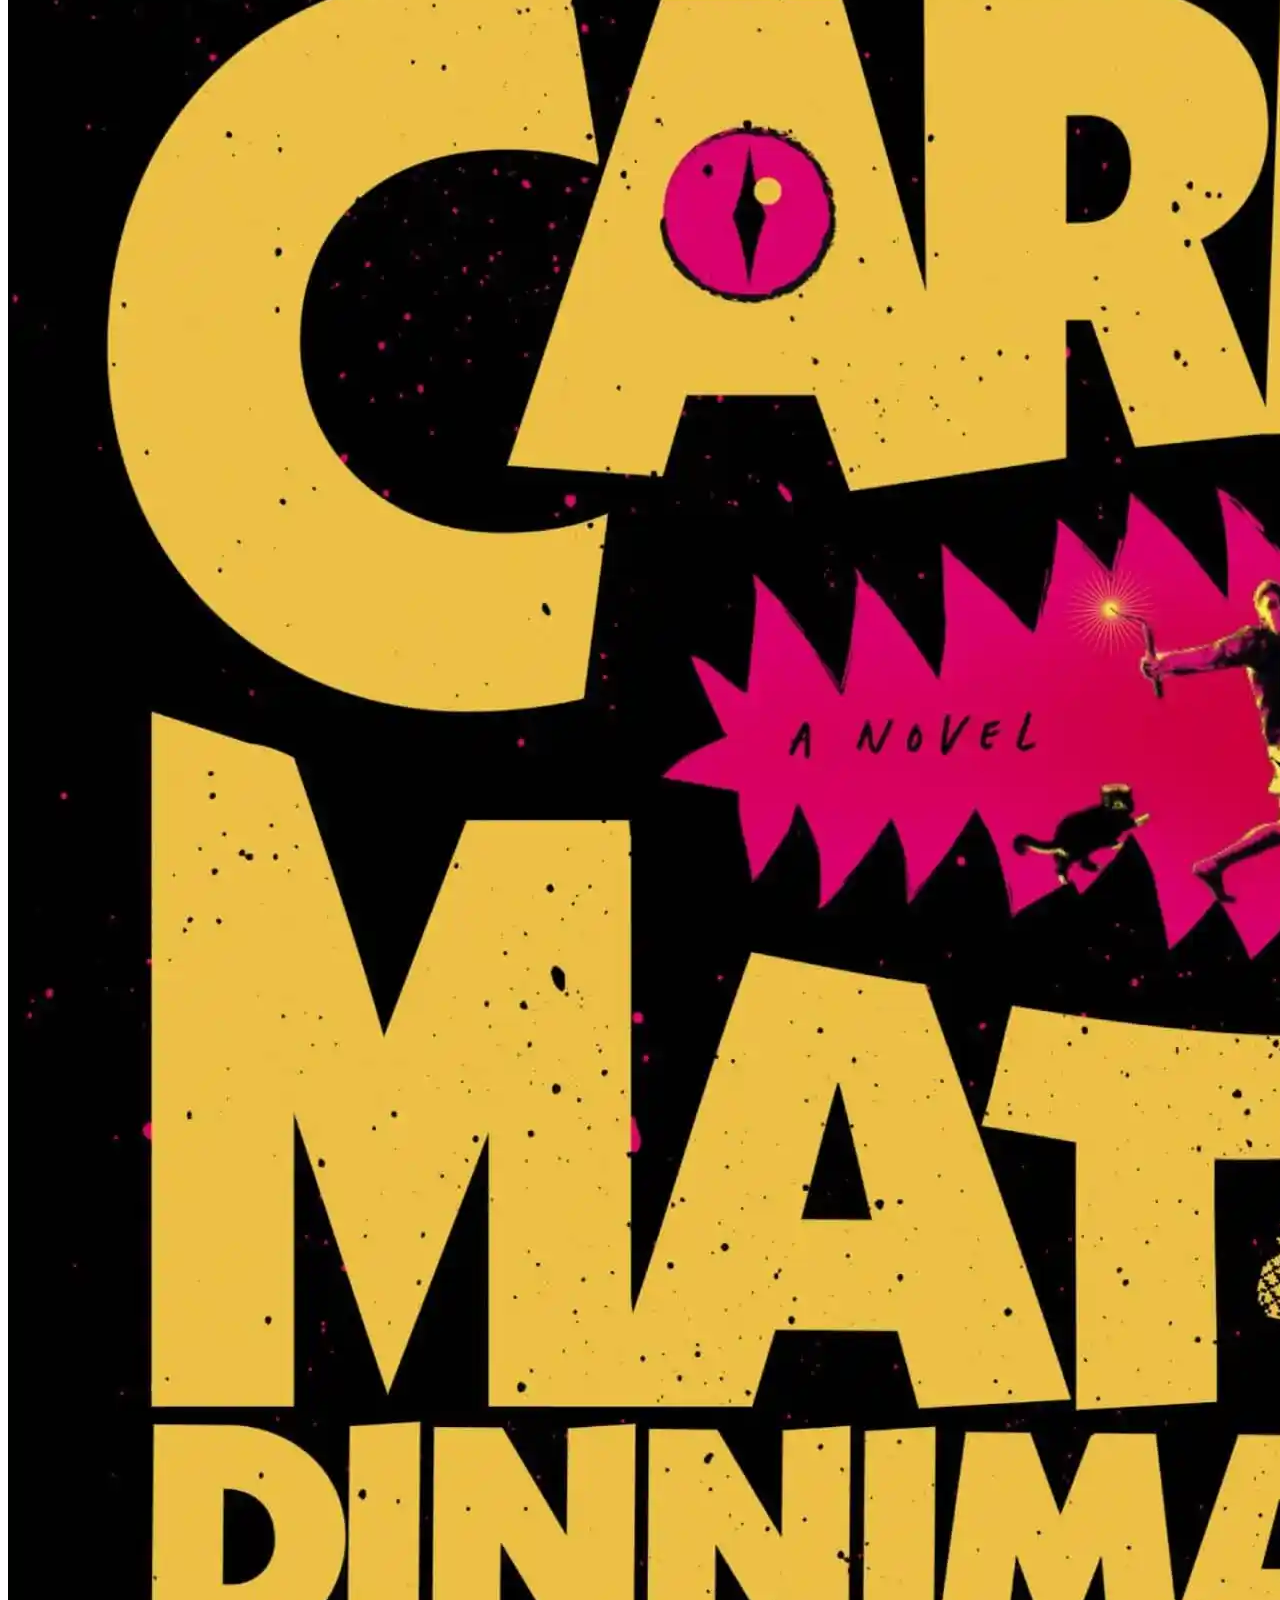
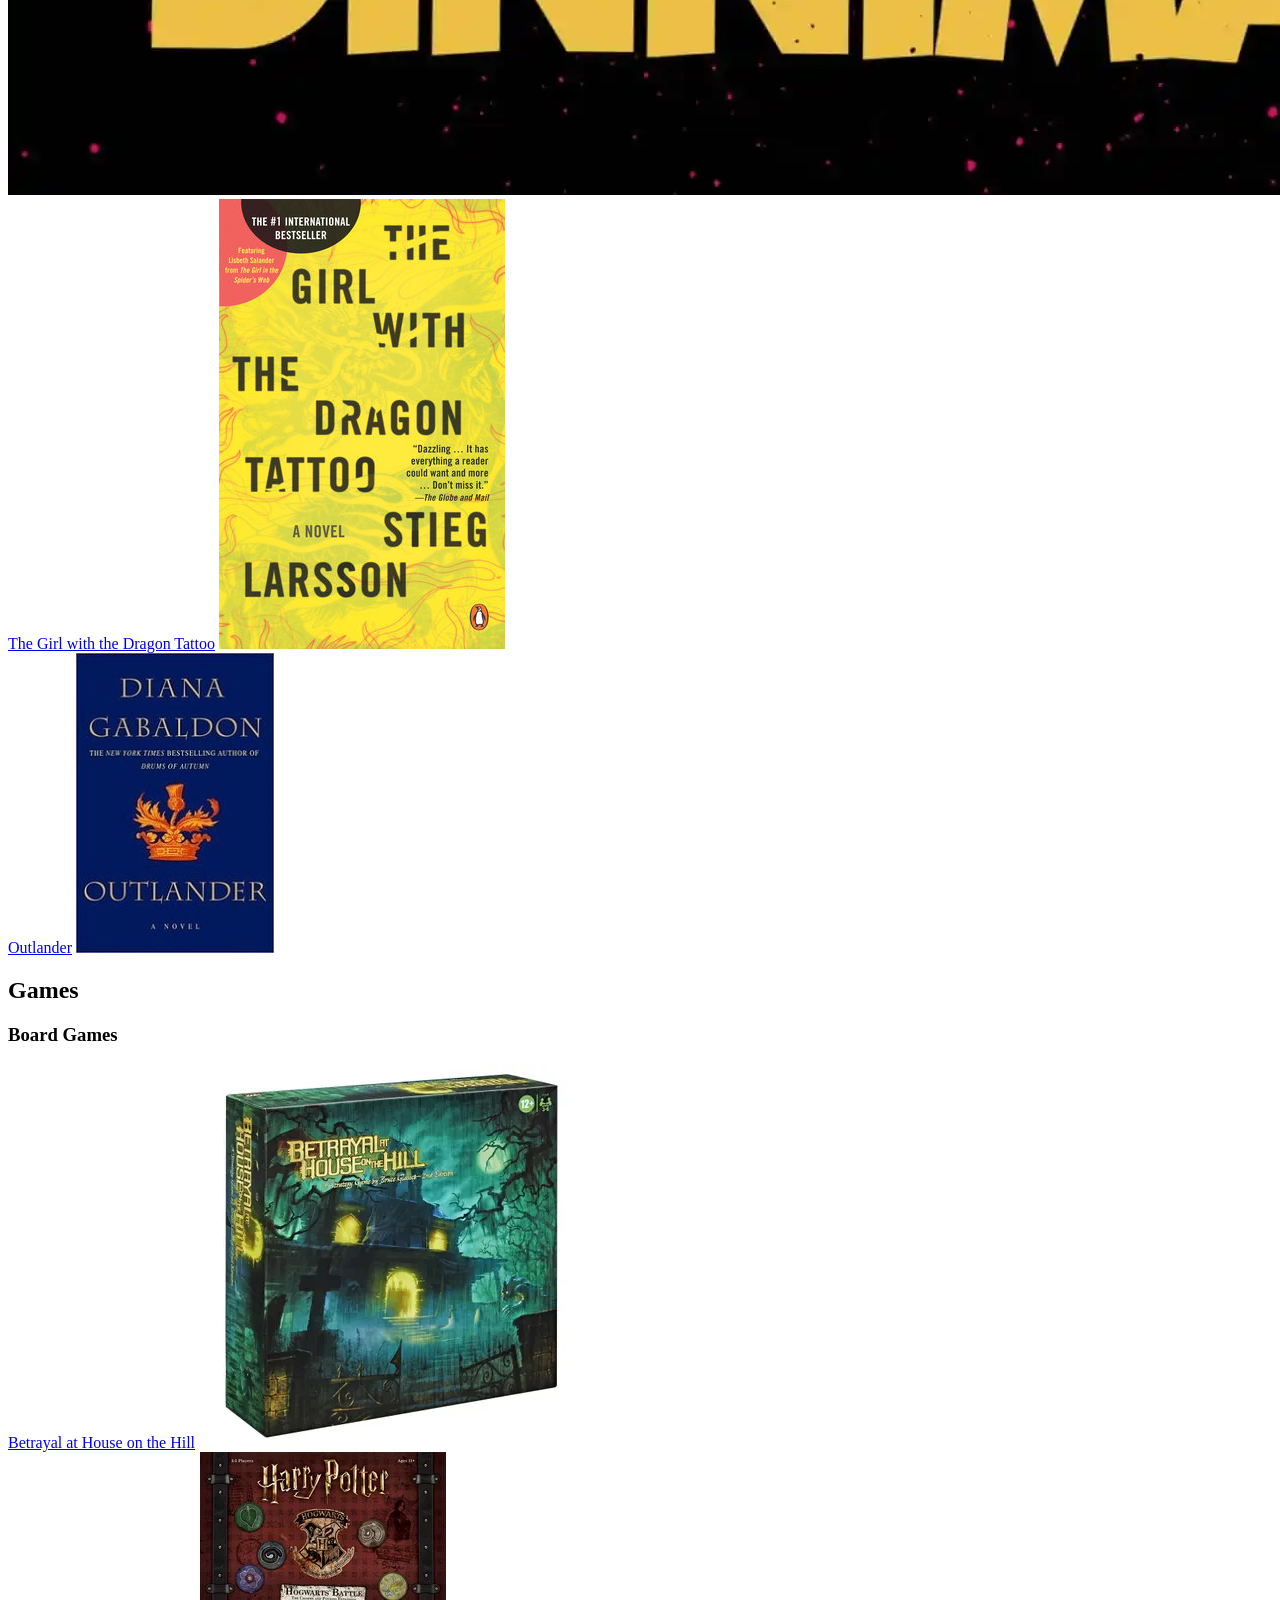
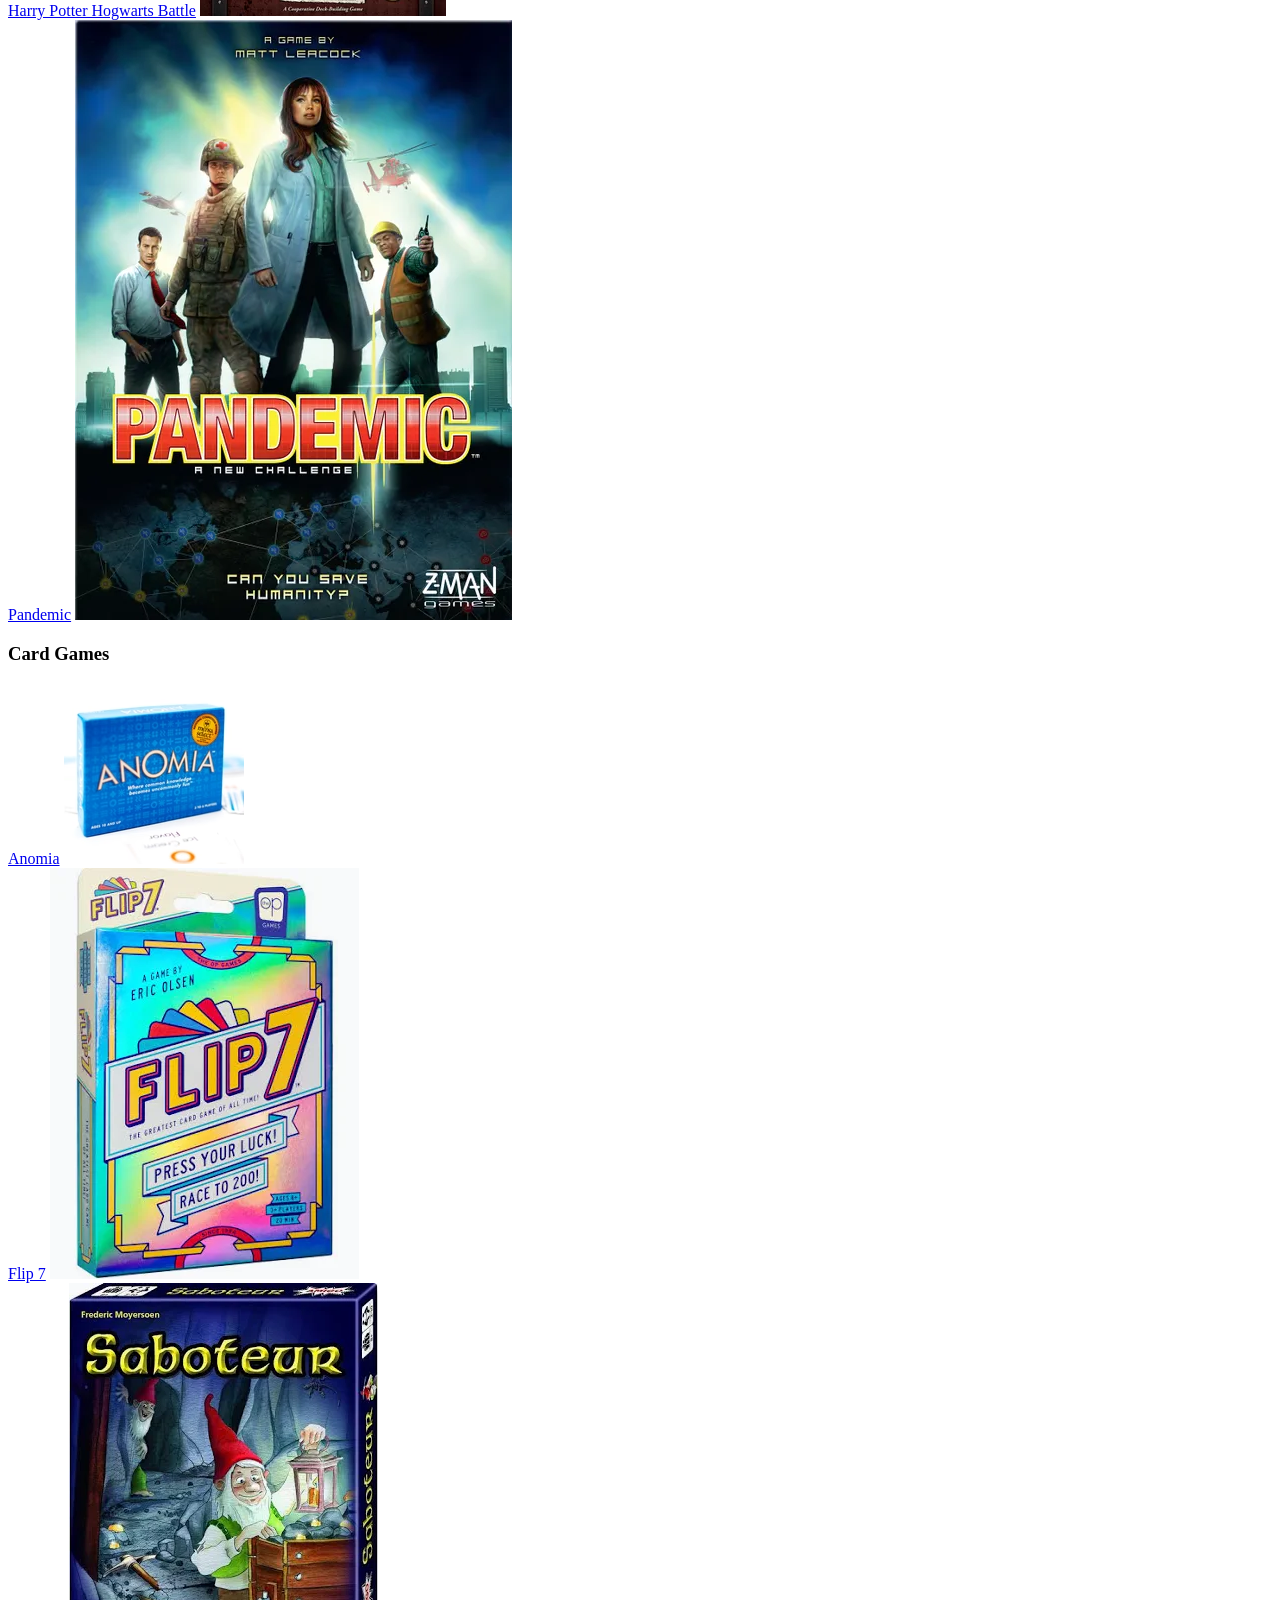
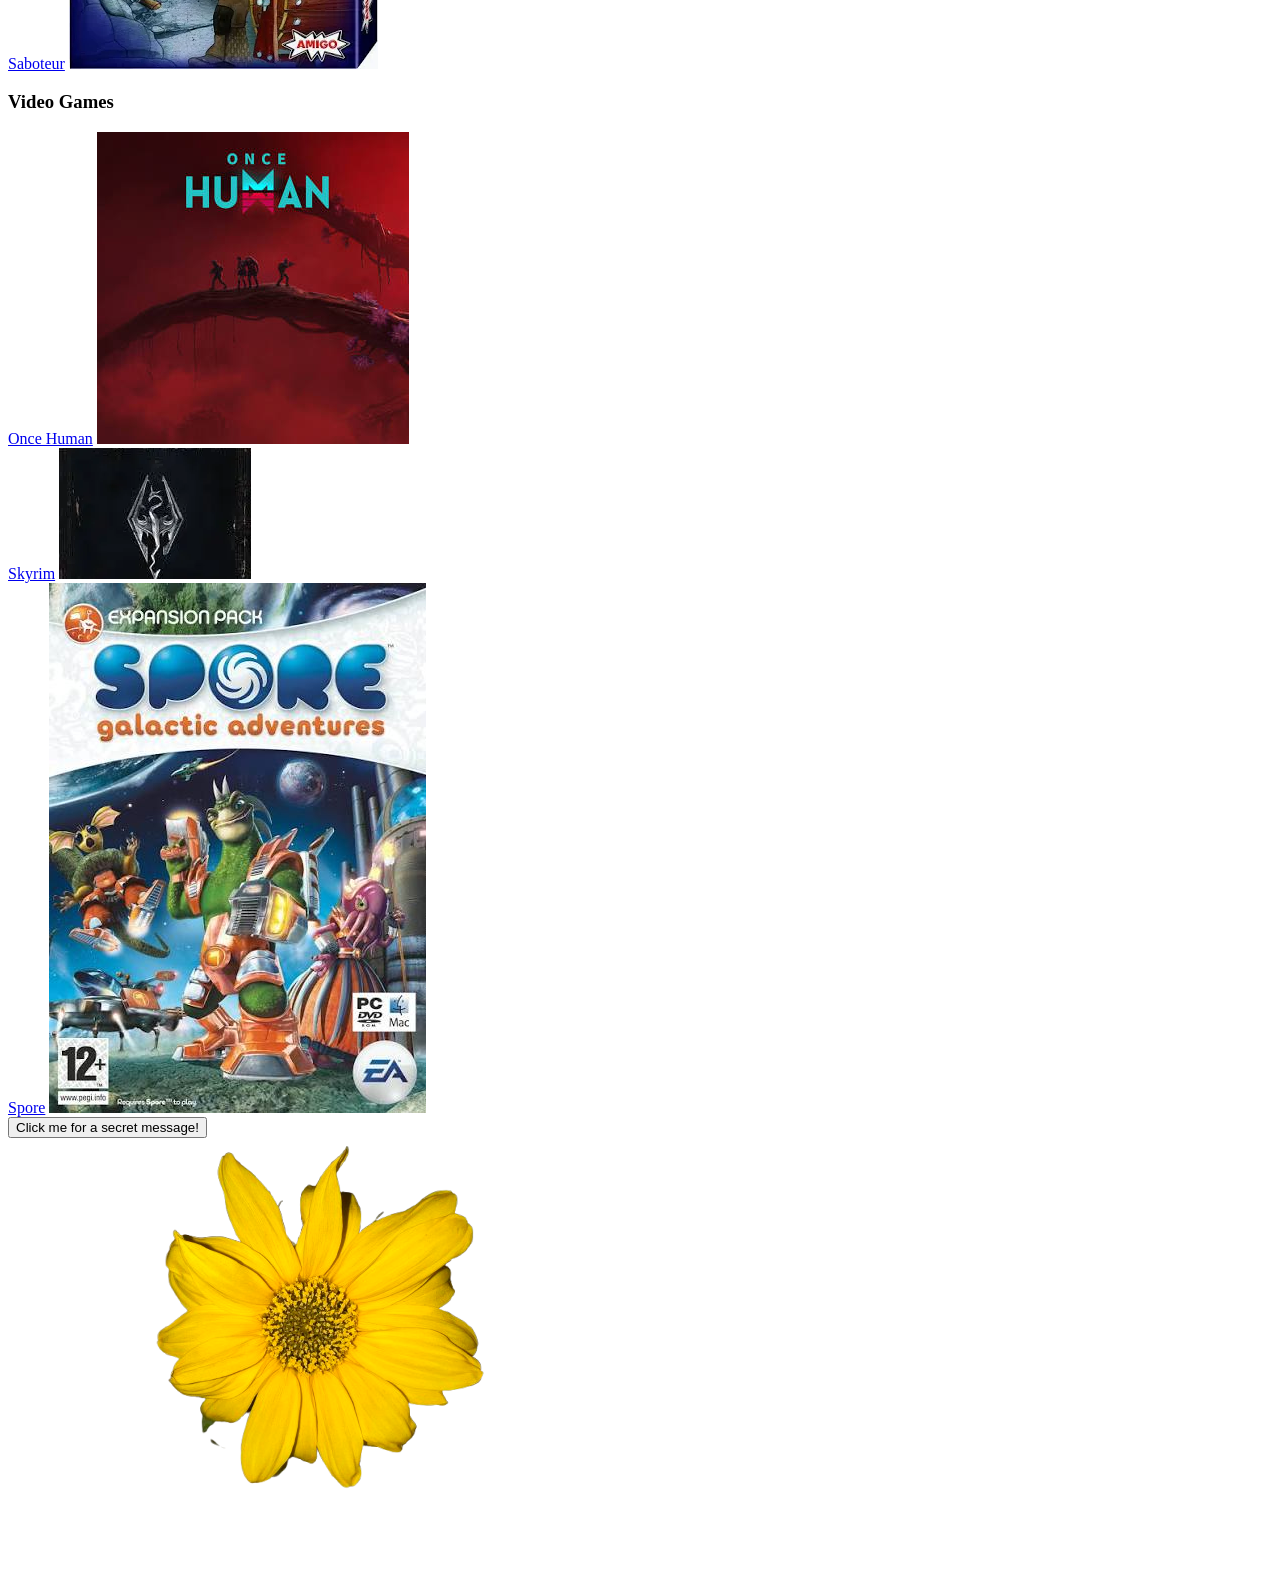
==== commit c1a23482: "cleaned up html and css added an icon" ====
--- a/html/index.html
+++ b/html/index.html
@@ -5,7 +5,7 @@
     <meta name="viewport" content="width=device-width, initial-scale=1.0">
     <title>Home</title>
      <link rel="stylesheet" href="/CSS/style.css">
-     <link rel="icon" type="image/png" href="favicon.png">
+     <link rel="icon" type="image/png" href="/images/sunflower-icon.png">
 </head>
 <body>
     <header>
@@ -100,7 +100,7 @@
     <footer>
      <div class="footer__"></div>
       <div class="footer__logo">
-          <img class="header__logo-image" src="/images/chief.png" alt="Chief.png">
+          <img class="header__logo-image" src="/images/sunflower-icon.png" alt="Chief.png">
       </div>
     </footer>  
 </body>
